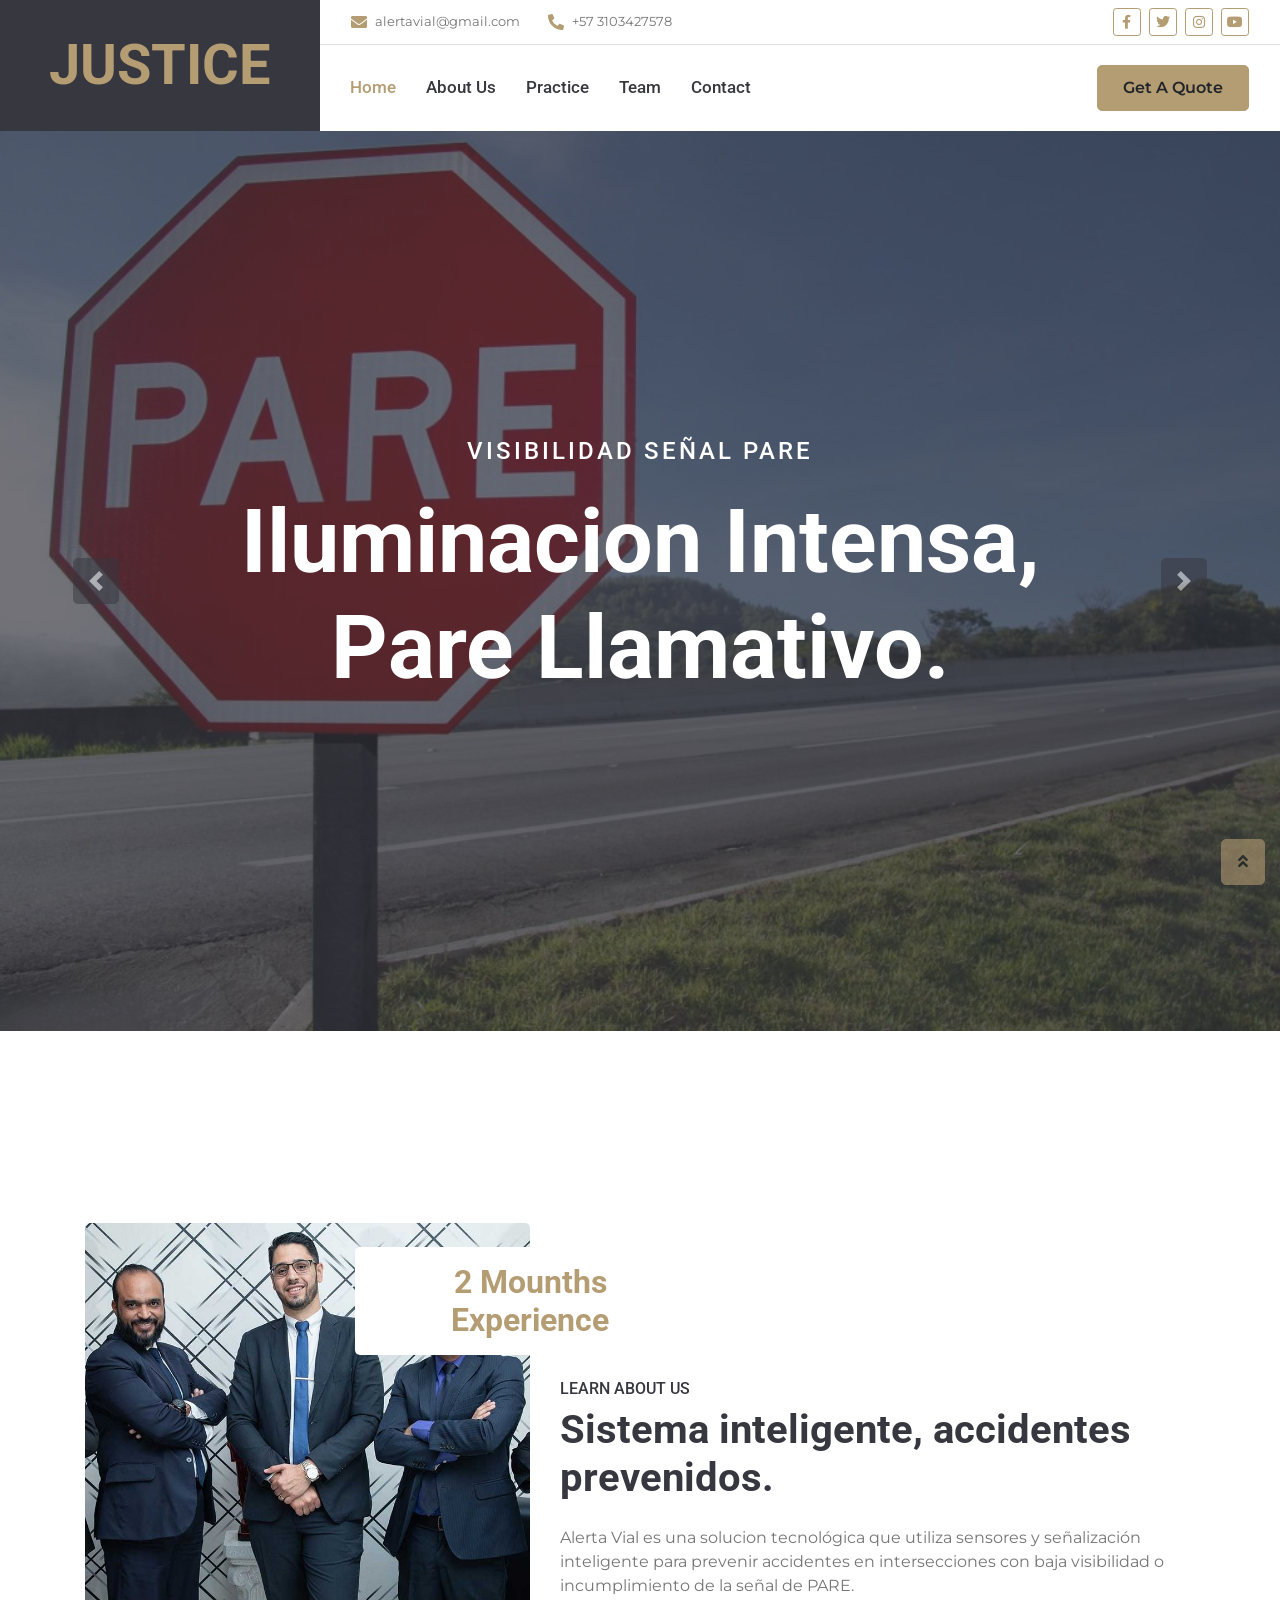
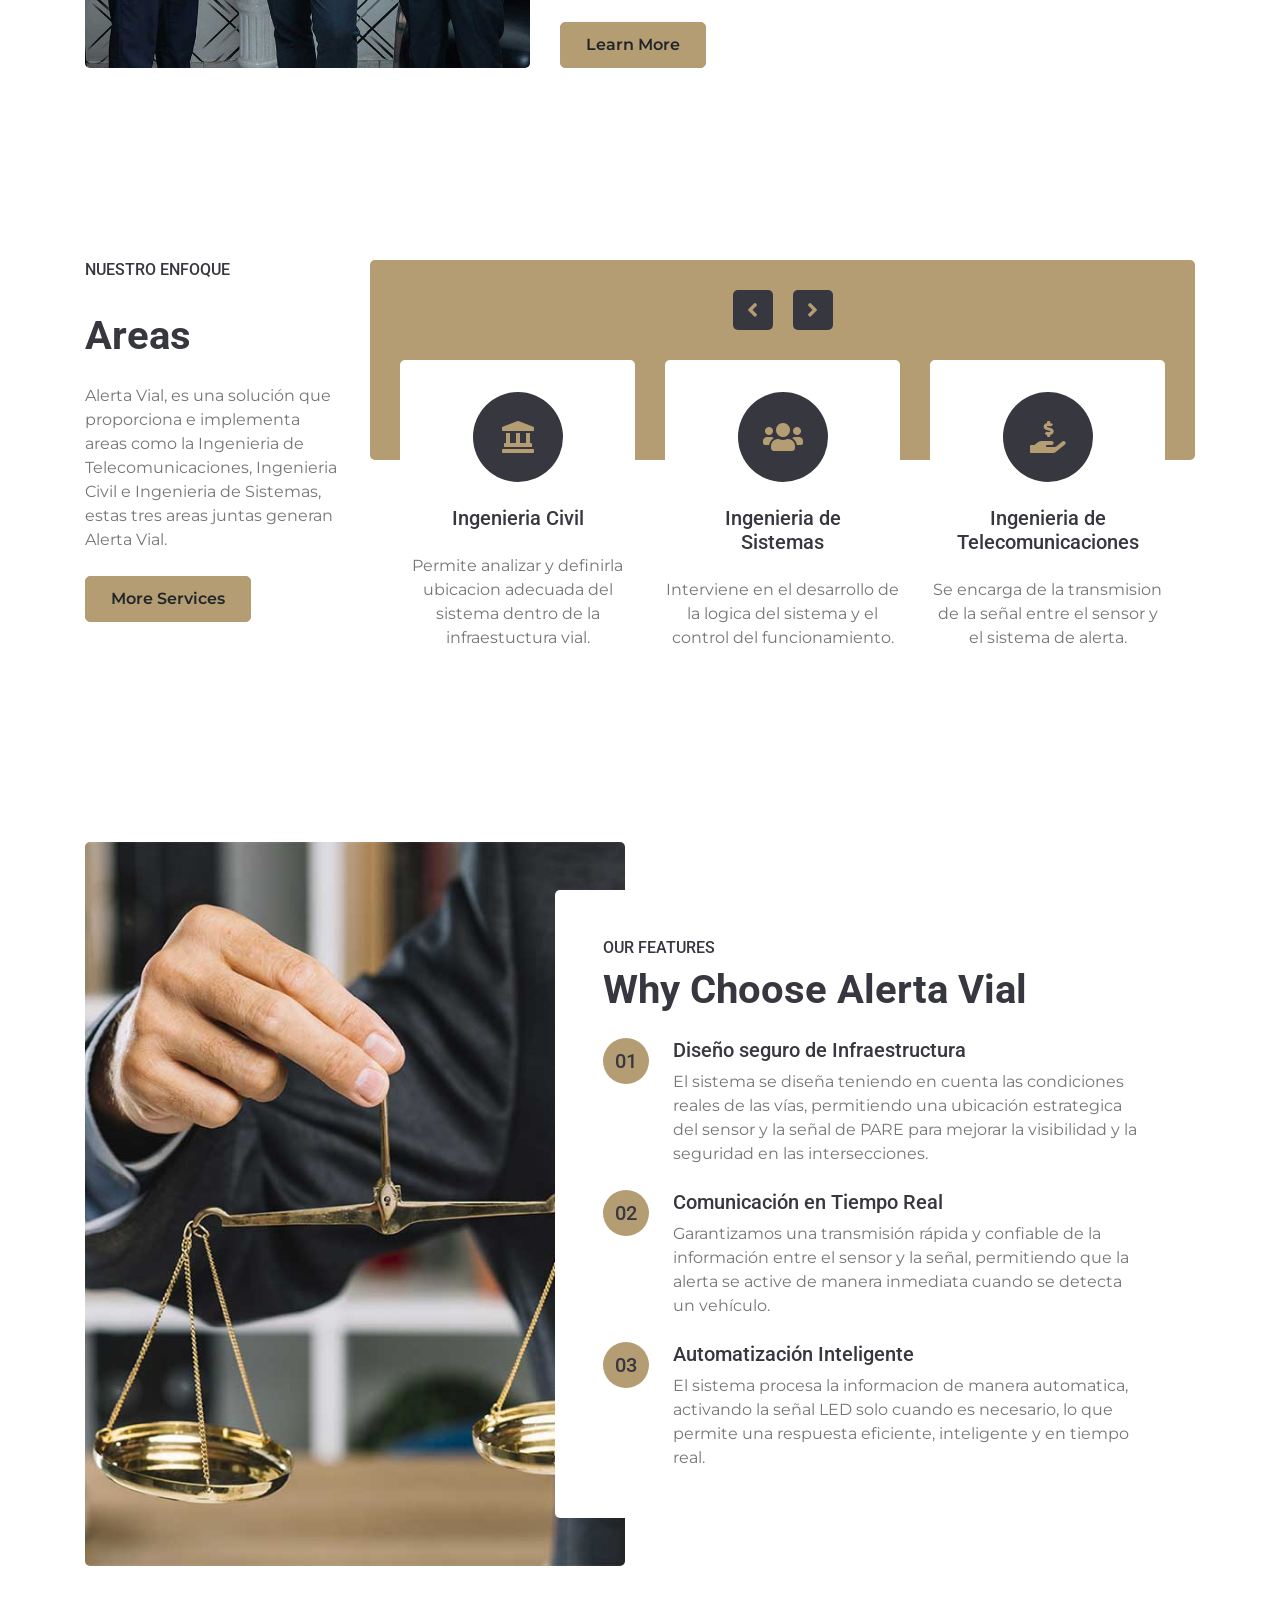
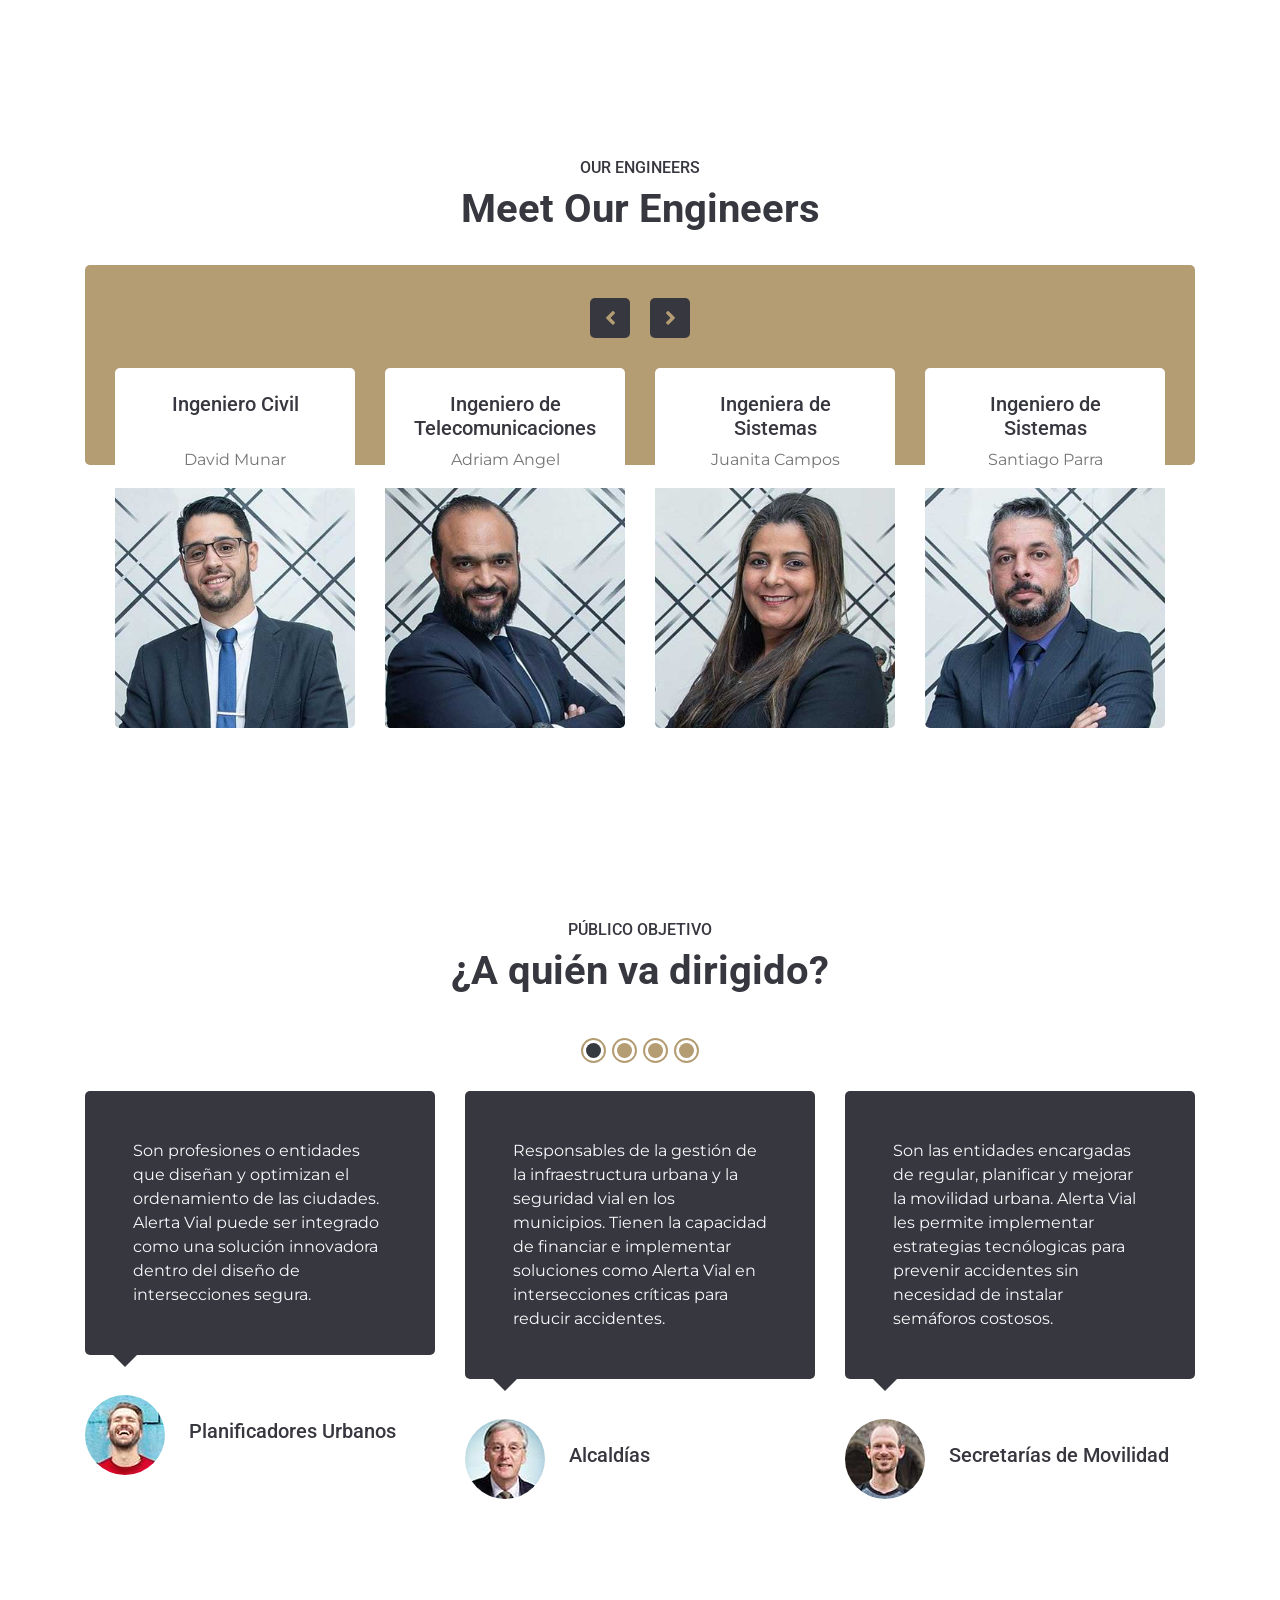
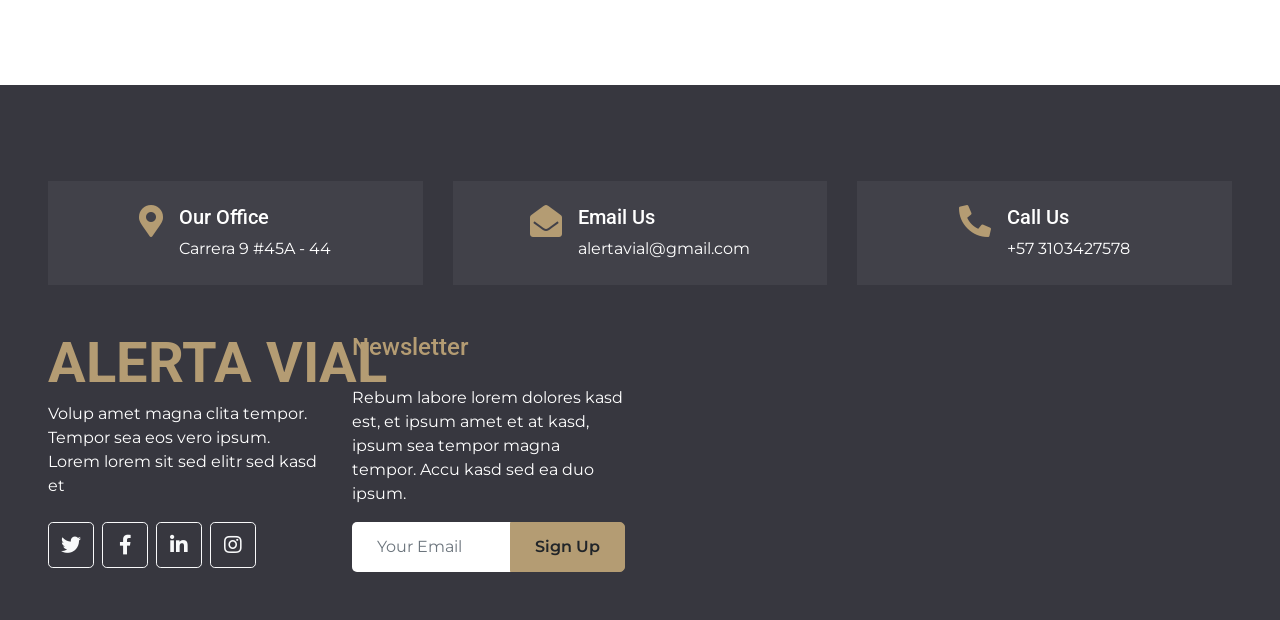
==== lawyer-website-template/index.html @ 54255789 "Proceso de modificacion del index. NO ESTA TERMINADO" ====
<!doctype html>
<html lang="en">
  <head>
    <meta charset="utf-8" />
    <title>Alerta Vial</title>
    <meta content="width=device-width, initial-scale=1.0" name="viewport" />
    <meta content="Free HTML Templates" name="keywords" />
    <meta content="Free HTML Templates" name="description" />

    <!-- Favicon -->
    <link href="img/favicon.ico" rel="icon" />

    <!-- Google Web Fonts -->
    <link rel="preconnect" href="https://fonts.gstatic.com" />
    <link
      href="https://fonts.googleapis.com/css2?family=Montserrat:wght@400;600&family=Roboto:wght@300;500;700&display=swap"
      rel="stylesheet"
    />

    <!-- Font Awesome -->
    <link
      href="https://cdnjs.cloudflare.com/ajax/libs/font-awesome/5.10.0/css/all.min.css"
      rel="stylesheet"
    />

    <!-- Libraries Stylesheet -->
    <link href="lib/owlcarousel/assets/owl.carousel.min.css" rel="stylesheet" />
    <link
      href="lib/tempusdominus/css/tempusdominus-bootstrap-4.min.css"
      rel="stylesheet"
    />

    <!-- Customized Bootstrap Stylesheet -->
    <link href="css/style.css" rel="stylesheet" />
  </head>

  <body>
    <!-- Header Start -->
    <div class="container-fluid">
      <div class="row">
        <div class="col-lg-3 bg-secondary d-none d-lg-block">
          <a
            href="index.html"
            class="navbar-brand w-100 h-100 m-0 p-0 d-flex align-items-center justify-content-center"
          >
            <h1 class="m-0 display-4 text-primary text-uppercase">Justice</h1>
          </a>
        </div>
        <div class="col-lg-9">
          <div class="row bg-white border-bottom d-none d-lg-flex">
            <div class="col-lg-7 text-left">
              <div class="h-100 d-inline-flex align-items-center py-2 px-3">
                <i class="fa fa-envelope text-primary mr-2"></i>
                <small>alertavial@gmail.com</small>
              </div>
              <div class="h-100 d-inline-flex align-items-center py-2 px-2">
                <i class="fa fa-phone-alt text-primary mr-2"></i>
                <small>+57 3103427578</small>
              </div>
            </div>
            <div class="col-lg-5 text-right">
              <div class="d-inline-flex align-items-center p-2">
                <a
                  class="btn btn-sm btn-outline-primary btn-sm-square mr-2"
                  href=""
                >
                  <i class="fab fa-facebook-f"></i>
                </a>
                <a
                  class="btn btn-sm btn-outline-primary btn-sm-square mr-2"
                  href=""
                >
                  <i class="fab fa-twitter"></i>
                </a>
                <a
                  class="btn btn-sm btn-outline-primary btn-sm-square mr-2"
                  href=""
                >
                  <i class="fab fa-instagram"></i>
                </a>
                <a
                  class="btn btn-sm btn-outline-primary btn-sm-square mr-2"
                  href=""
                >
                  <i class="fab fa-youtube"></i>
                </a>
              </div>
            </div>
          </div>
          <nav class="navbar navbar-expand-lg bg-white navbar-light p-0">
            <a href="index.html" class="navbar-brand d-block d-lg-none">
              <h1 class="m-0 display-4 text-primary text-uppercase">
                ALERTA VIAL
              </h1>
            </a>
            <button
              type="button"
              class="navbar-toggler"
              data-toggle="collapse"
              data-target="#navbarCollapse"
            >
              <span class="navbar-toggler-icon"></span>
            </button>
            <div
              class="collapse navbar-collapse justify-content-between"
              id="navbarCollapse"
            >
              <div class="navbar-nav mr-auto py-0">
                <a href="index.html" class="nav-item nav-link active">Home</a>
                <a href="about.html" class="nav-item nav-link">About Us</a>
                <a href="service.html" class="nav-item nav-link">Practice</a>
                <a href="team.html" class="nav-item nav-link">Team</a>
                <a href="contact.html" class="nav-item nav-link">Contact</a>
              </div>
              <a href="" class="btn btn-primary mr-3 d-none d-lg-block"
                >Get A Quote</a
              >
            </div>
          </nav>
        </div>
      </div>
    </div>
    <!-- Header End -->

    <!-- Carousel Start -->
    <div class="container-fluid p-0 mb-5 pb-5">
      <div
        id="header-carousel"
        class="carousel slide carousel-fade"
        data-ride="carousel"
      >
        <div class="carousel-inner">
          <div
            class="carousel-item position-relative active"
            style="height: 100vh; min-height: 400px"
          >
            <img
              class="position-absolute w-100 h-100"
              src="img/SeñalPARE1-Carrusel.jpg"
              style="object-fit: cover"
            />
            <div
              class="carousel-caption d-flex flex-column align-items-center justify-content-center"
            >
              <div class="p-3" style="max-width: 900px">
                <h4
                  class="text-white text-uppercase mb-4"
                  style="letter-spacing: 3px"
                >
                  Visibilidad señal PARE
                </h4>
                <h3 class="display-2 text-capitalize text-white mb-4">
                  Iluminacion intensa, pare llamativo.
              </div>
            </div>
          </div>
          <div
            class="carousel-item position-relative"
            style="height: 100vh; min-height: 400px"
          >
            <img
              class="position-absolute w-100 h-100"
              src="img/SeñalPARE2-Carrusel.jpg"
              style="object-fit: cover"
            />
            <div
              class="carousel-caption d-flex flex-column align-items-center justify-content-center"
            >
              <div class="p-3" style="max-width: 900px">
                <h4
                  class="text-white text-uppercase mb-4"
                  style="letter-spacing: 3px"
                >
                  Cumplimiento PARE
                </h4>
                <h6 class="display-2 text-capitalize text-white mb-4">
                  Confianza de conductores, posibilidad de accidente.
                </h6>
              </div>
            </div>
          </div>
          <div
            class="carousel-item position-relative"
            style="height: 100vh; min-height: 400px"
          >
            <img
              class="position-absolute w-100 h-100"
              src="img/SeñalPARE3-Carrusel.jpg"
              style="object-fit: cover"
            />
            <div
              class="carousel-caption d-flex flex-column align-items-center justify-content-center"
            >
              <div class="p-3" style="max-width: 900px">
                <h4
                  class="text-white text-uppercase mb-4"
                  style="letter-spacing: 3px"
                >
                  Atencion a las Señales
                </h4>
                <h3 class="display-2 text-capitalize text-white mb-4">
                  Señal luminosa, conductor prevenido.
                </h3>
              </div>
            </div>
          </div>
        </div>
        <a
          class="carousel-control-prev"
          href="#header-carousel"
          data-slide="prev"
        >
          <div class="btn btn-lg btn-secondary btn-lg-square">
            <span class="carousel-control-prev-icon"></span>
          </div>
        </a>
        <a
          class="carousel-control-next"
          href="#header-carousel"
          data-slide="next"
        >
          <div class="btn btn-lg btn-secondary btn-lg-square">
            <span class="carousel-control-next-icon"></span>
          </div>
        </a>
      </div>
    </div>
    <!-- Carousel End -->

    <!-- About Start -->
    <div class="container-fluid py-5">
      <div class="container py-5">
        <div class="row">
          <div class="col-lg-5">
            <img class="img-fluid rounded" src="img/about.jpg" alt="" />
          </div>
          <div class="col-lg-7 mt-4 mt-lg-0">
            <h2
              class="position-relative text-center bg-white text-primary rounded p-3 mt-4 mb-4 d-none d-lg-block"
              style="width: 350px; margin-left: -205px"
            >
              2 Mounths Experience
            </h2>
            <h6 class="text-uppercase">Learn About Us</h6>
            <h1 class="mb-4">
              Sistema inteligente, accidentes prevenidos.
            </h1>
            <p>
              Alerta Vial es una solucion tecnológica que utiliza sensores y señalización inteligente para prevenir
              accidentes en intersecciones con baja visibilidad o incumplimiento de la señal de PARE.
            </p>
            <a href="" class="btn btn-primary mt-2">Learn More</a>
          </div>
        </div>
      </div>
    </div>
    <!-- About End -->

    <!-- Services Start -->
    <div class="container-fluid py-5">
      <div class="container py-5">
        <div class="row">
          <div class="col-lg-3">
            <h6 class="text-uppercase">Nuestro Enfoque</h6>
            <br>
            <h1 class="mb-4">Areas</h1>
            <p>
                Alerta Vial, es una solución que proporciona e implementa areas como la Ingenieria de Telecomunicaciones,
                Ingenieria Civil e Ingenieria de Sistemas, estas tres areas juntas generan Alerta Vial.
            </p>
            <a href="services.html" class="btn btn-primary mt-2">More Services</a>
          </div>
          <div class="col-lg-9 pt-5 pt-lg-0">
            <div class="bg-primary rounded" style="height: 200px"></div>
            <div
              class="owl-carousel service-carousel position-relative"
              style="margin-top: -100px; padding: 0 30px"
            >
              <div
                class="d-flex flex-column align-items-center text-center bg-white rounded pt-4"
              >
                <div class="icon-box bg-secondary text-primary mt-2 mb-4">
                  <i class="fa fa-2x fa-landmark"></i>
                </div>
                <h5 class="mb-4 px-4">Ingenieria Civil</h5>
                <p class="m-0">
                  Permite analizar y definirla ubicacion adecuada del sistema dentro de la infraestuctura vial.
                </p>
              </div>
              <div
                class="d-flex flex-column align-items-center text-center bg-white rounded pt-4"
              >
                <div class="icon-box bg-secondary text-primary mt-2 mb-4">
                  <i class="fa fa-2x fa-users"></i>
                </div>
                <h5 class="mb-4 px-4">Ingenieria de Sistemas</h5>
                <p class="m-0">
                  Interviene en el desarrollo de la logica del sistema y el control del funcionamiento.
                </p>
              </div>
              <div
                class="d-flex flex-column align-items-center text-center bg-white rounded pt-4"
              >
                <div class="icon-box bg-secondary text-primary mt-2 mb-4">
                  <i class="fa fa-2x fa-hand-holding-usd"></i>
                </div>
                <h5 class="mb-4 px-4">Ingenieria de Telecomunicaciones</h5>
                <p class="m-0">
                  Se encarga de la transmision de la señal entre el sensor y el sistema de alerta.
                </p>
              </div>
              <div
                class="d-flex flex-column align-items-center text-center bg-white rounded pt-4"
              >
                <div class="icon-box bg-secondary text-primary mt-2 mb-4">
                  <i class="fa fa-2x fa-gavel"></i>
                </div>
                <h5 class="mb-4 px-4">Solucion Alerta Vial</h5>
                <p class="m-0">
                  La integracion de estas tres ingenierias permite diseñar, comunicar y automatizar el sistema de manera eficiente.
                </p>
              </div>
            </div>
          </div>
        </div>
      </div>
    </div>
    <!-- Services End -->

    <!-- Features Start -->
    <div class="container-fluid py-5">
      <div class="container py-5">
        <div class="row">
          <div class="col-lg-6" style="min-height: 500px">
            <div class="position-relative h-100 rounded overflow-hidden">
              <img
                class="position-absolute w-100 h-100"
                src="img/feature.jpg"
                style="object-fit: cover"
              />
            </div>
          </div>
          <div class="col-lg-6 pt-5 pb-lg-5">
            <div class="feature-text bg-white rounded p-lg-5">
              <h6 class="text-uppercase">Our Features</h6>
              <h1 class="mb-4">Why Choose Alerta Vial</h1>
              <div class="d-flex mb-4">
                <div
                  class="btn-primary btn-lg-square px-3"
                  style="border-radius: 50px"
                >
                  <h5 class="text-secondary m-0">01</h5>
                </div>
                <div class="ml-4">
                  <h5>Diseño seguro de Infraestructura</h5>
                  <p class="m-0">
                    El sistema se diseña teniendo en cuenta las condiciones reales de las vías, permitiendo una ubicación
                    estrategica del sensor y la señal de PARE para mejorar la visibilidad y la seguridad en las intersecciones.
                  </p>
                </div>
              </div>
              <div class="d-flex mb-4">
                <div
                  class="btn-primary btn-lg-square px-3"
                  style="border-radius: 50px"
                >
                  <h5 class="text-secondary m-0">02</h5>
                </div>
                <div class="ml-4">
                  <h5>Comunicación en Tiempo Real</h5>
                  <p class="m-0">
                    Garantizamos una transmisión rápida y confiable de la información entre el sensor y la señal, permitiendo
                    que la alerta se active de manera inmediata cuando se detecta un vehículo.
                  </p>
                </div>
              </div>
              <div class="d-flex">
                <div
                  class="btn-primary btn-lg-square px-3"
                  style="border-radius: 50px"
                >
                  <h5 class="text-secondary m-0">03</h5>
                </div>
                <div class="ml-4">
                  <h5>Automatización Inteligente</h5>
                  <p class="m-0">
                    El sistema procesa la informacion de manera automatica, activando la señal LED solo cuando es necesario,
                    lo que permite una respuesta eficiente, inteligente y en tiempo real.
                  </p>
                </div>
              </div>
            </div>
          </div>
        </div>
      </div>
    </div>
    <!-- Features End -->

    <!-- Team Start -->
    <div class="container-fluid py-5">
      <div class="container py-5">
        <div class="text-center pb-2">
          <h6 class="text-uppercase">Our Engineers</h6>
          <h1 class="mb-4">Meet Our Engineers</h1>
        </div>
        <div class="row">
          <div class="col-12">
            <div class="bg-primary rounded" style="height: 200px"></div>
            <div
              class="owl-carousel team-carousel position-relative"
              style="margin-top: -97px; padding: 0 30px"
            >
              <div
                class="team-item text-center bg-white rounded overflow-hidden pt-4"
              >
                <h5 class="mb-2 px-4">Ingeniero Civil</h5>
                <br>
                <p class="mb-3 px-4">David Munar</p>
                <div class="team-img position-relative">
                  <img class="img-fluid" src="img/team-1.jpg" alt="" />
                  <div class="team-social">
                    <a class="btn btn-outline-light btn-square mx-1" href="#"
                      ><i class="fab fa-twitter"></i
                    ></a>
                    <a class="btn btn-outline-light btn-square mx-1" href="#"
                      ><i class="fab fa-facebook-f"></i
                    ></a>
                    <a class="btn btn-outline-light btn-square mx-1" href="#"
                      ><i class="fab fa-linkedin-in"></i
                    ></a>
                  </div>
                </div>
              </div>
              <div
                class="team-item text-center bg-white rounded overflow-hidden pt-4"
              >
                <h5 class="mb-2 px-4">Ingeniero de Telecomunicaciones</h5>
                <p class="mb-3 px-4">Adriam Angel</p>
                <div class="team-img position-relative">
                  <img class="img-fluid" src="img/team-2.jpg" alt="" />
                  <div class="team-social">
                    <a class="btn btn-outline-light btn-square mx-1" href="#"
                      ><i class="fab fa-twitter"></i
                    ></a>
                    <a class="btn btn-outline-light btn-square mx-1" href="#"
                      ><i class="fab fa-facebook-f"></i
                    ></a>
                    <a class="btn btn-outline-light btn-square mx-1" href="#"
                      ><i class="fab fa-linkedin-in"></i
                    ></a>
                  </div>
                </div>
              </div>
              <div
                class="team-item text-center bg-white rounded overflow-hidden pt-4"
              >
                <h5 class="mb-2 px-4">Ingeniera de Sistemas</h5>
                <p class="mb-3 px-4">Juanita Campos</p>
                <div class="team-img position-relative">
                  <img class="img-fluid" src="img/team-3.jpg" alt="" />
                  <div class="team-social">
                    <a class="btn btn-outline-light btn-square mx-1" href="#"
                      ><i class="fab fa-twitter"></i
                    ></a>
                    <a class="btn btn-outline-light btn-square mx-1" href="#"
                      ><i class="fab fa-facebook-f"></i
                    ></a>
                    <a class="btn btn-outline-light btn-square mx-1" href="#"
                      ><i class="fab fa-linkedin-in"></i
                    ></a>
                  </div>
                </div>
              </div>
              <div
                class="team-item text-center bg-white rounded overflow-hidden pt-4"
              >
                <h5 class="mb-2 px-4">Ingeniero de Sistemas</h5>
                <p class="mb-3 px-4">Santiago Parra</p>
                <div class="team-img position-relative">
                  <img class="img-fluid" src="img/team-4.jpg" alt="" />
                  <div class="team-social">
                    <a class="btn btn-outline-light btn-square mx-1" href="#"
                      ><i class="fab fa-twitter"></i
                    ></a>
                    <a class="btn btn-outline-light btn-square mx-1" href="#"
                      ><i class="fab fa-facebook-f"></i
                    ></a>
                    <a class="btn btn-outline-light btn-square mx-1" href="#"
                      ><i class="fab fa-linkedin-in"></i
                    ></a>
                  </div>
                </div>
              </div>
              <div
                class="team-item text-center bg-white rounded overflow-hidden pt-4"
              >
                <h5 class="mb-2 px-4">Ingeniero de Sistemas</h5>
                <p class="mb-3 px-4">Juan Diego Galindo</p>
                <div class="team-img position-relative">
                  <img class="img-fluid" src="img/team-5.jpg" alt="" />
                  <div class="team-social">
                    <a class="btn btn-outline-light btn-square mx-1" href="#"
                      ><i class="fab fa-twitter"></i
                    ></a>
                    <a class="btn btn-outline-light btn-square mx-1" href="#"
                      ><i class="fab fa-facebook-f"></i
                    ></a>
                    <a class="btn btn-outline-light btn-square mx-1" href="#"
                      ><i class="fab fa-linkedin-in"></i
                    ></a>
                  </div>
                </div>
              </div>
            </div>
          </div>
        </div>
      </div>
    </div>
    <!-- Team End -->

    <!-- Testimonial Start -->
    <div class="container-fluid py-5">
      <div class="container py-5">
        <div class="text-center pb-5">
          <h6 class="text-uppercase">Público Objetivo</h6>
          <h1 class="mb-5">¿A quién va dirigido?</h1>
        </div>
        <div class="owl-carousel testimonial-carousel">
          <div class="testimonial-item">
            <div
              class="testimonial-text position-relative bg-secondary text-light rounded p-5 mb-4"
            >
              Responsables de la gestión de la infraestructura urbana y la seguridad vial en los municipios. Tienen la
              capacidad de financiar e implementar soluciones como Alerta Vial en intersecciones críticas para reducir accidentes.
            </div>
            <div class="d-flex align-items-center pt-3">
              <img
                class="img-fluid rounded-circle"
                src="img/testimonial-1.jpg"
                style="width: 80px; height: 80px"
                alt=""
              />
              <div class="pl-4">
                <h5>Alcaldías</h5>
              </div>
            </div>
          </div>
          <div class="testimonial-item">
            <div
              class="testimonial-text position-relative bg-secondary text-light rounded p-5 mb-4"
            >
              Son las entidades encargadas de regular, planificar y mejorar la movilidad urbana. Alerta Vial les permite
              implementar estrategias tecnólogicas para prevenir accidentes sin necesidad de instalar semáforos costosos.
            </div>
            <div class="d-flex align-items-center pt-3">
              <img
                class="img-fluid rounded-circle"
                src="img/testimonial-2.jpg"
                style="width: 80px; height: 80px"
                alt=""
              />
              <div class="pl-4">
                <h5>Secretarías de Movilidad</h5>
              </div>
            </div>
          </div>
          <div class="testimonial-item">
            <div
              class="testimonial-text position-relative bg-secondary text-light rounded p-5 mb-4"
            >
              Estas entidades supervisan el cumplimiento de las normas de tránsito y trabajan en la reducción de la siniestralidad 
              vial. El sistema sirve como herramienta de apoyo para reforzar el respeto de la señal de PARE.
            </div>
            <div class="d-flex align-items-center pt-3">
              <img
                class="img-fluid rounded-circle"
                src="img/testimonial-3.jpg"
                style="width: 80px; height: 80px"
                alt=""
              />
              <div class="pl-4">
                <h5>Entidades de Tránsito</h5>
              </div>
            </div>
          </div>
          <div class="testimonial-item">
            <div
              class="testimonial-text position-relative bg-secondary text-light rounded p-5 mb-4"
            >
              Son profesiones o entidades que diseñan y optimizan el ordenamiento de las ciudades. Alerta Vial puede ser 
              integrado como una solución innovadora dentro del diseño de intersecciones segura.
            </div>
            <div class="d-flex align-items-center pt-3">
              <img
                class="img-fluid rounded-circle"
                src="img/testimonial-4.jpg"
                style="width: 80px; height: 80px"
                alt=""
              />
              <div class="pl-4">
                <h5>Planificadores Urbanos</h5>
              </div>
            </div>
          </div>
        </div>
      </div>
    </div>
    <!-- Testimonial End -->

    <!-- Footer Start -->
    <div
      class="container-fluid bg-secondary text-white pt-5 px-sm-3 px-md-5"
      style="margin-top: 90px"
    >
      <div class="row mt-5">
        <div class="col-lg-4">
          <div
            class="d-flex justify-content-lg-center p-4"
            style="background: rgba(256, 256, 256, 0.05)"
          >
            <i class="fa fa-2x fa-map-marker-alt text-primary"></i>
            <div class="ml-3">
              <h5 class="text-white">Our Office</h5>
              <p class="m-0">Carrera 9 #45A - 44 </p>
            </div>
          </div>
        </div>
        <div class="col-lg-4">
          <div
            class="d-flex justify-content-lg-center p-4"
            style="background: rgba(256, 256, 256, 0.05)"
          >
            <i class="fa fa-2x fa-envelope-open text-primary"></i>
            <div class="ml-3">
              <h5 class="text-white">Email Us</h5>
              <p class="m-0">alertavial@gmail.com</p>
            </div>
          </div>
        </div>
        <div class="col-lg-4">
          <div
            class="d-flex justify-content-lg-center p-4"
            style="background: rgba(256, 256, 256, 0.05)"
          >
            <i class="fa fa-2x fa-phone-alt text-primary"></i>
            <div class="ml-3">
              <h5 class="text-white">Call Us</h5>
              <p class="m-0">+57 3103427578</p>
            </div>
          </div>
        </div>
      </div>
      <div class="row pt-5">
        <div class="col-lg-3 col-md-6 mb-5">
          <a href="index.html" class="navbar-brand">
            <h1 class="m-0 mt-n2 display-4 text-primary text-uppercase">
              Alerta Vial 
            </h1>
          </a>
          <p>
            Volup amet magna clita tempor. Tempor sea eos vero ipsum. Lorem
            lorem sit sed elitr sed kasd et
          </p>
          <div class="d-flex justify-content-start mt-4">
            <a class="btn btn-lg btn-outline-light btn-lg-square mr-2" href="#"
              ><i class="fab fa-twitter"></i
            ></a>
            <a class="btn btn-lg btn-outline-light btn-lg-square mr-2" href="#"
              ><i class="fab fa-facebook-f"></i
            ></a>
            <a class="btn btn-lg btn-outline-light btn-lg-square mr-2" href="#"
              ><i class="fab fa-linkedin-in"></i
            ></a>
            <a class="btn btn-lg btn-outline-light btn-lg-square" href="#"
              ><i class="fab fa-instagram"></i
            ></a>
          </div>
        </div>
        <div class="col-lg-3 col-md-6 mb-5">
          <h4 class="font-weight-semi-bold text-primary mb-4">Newsletter</h4>
          <p>
            Rebum labore lorem dolores kasd est, et ipsum amet et at kasd, ipsum
            sea tempor magna tempor. Accu kasd sed ea duo ipsum.
          </p>
          <div class="w-100">
            <div class="input-group">
              <input
                type="text"
                class="form-control border-0"
                style="padding: 25px"
                placeholder="Your Email"
              />
              <div class="input-group-append">
                <button class="btn btn-primary px-4">Sign Up</button>
              </div>
            </div>
          </div>
        </div>
      </div>
    </div>
    <!-- Footer End -->

    <!-- Back to Top -->
    <a href="#" class="btn btn-primary px-3 back-to-top"
      ><i class="fa fa-angle-double-up"></i
    ></a>

    <!-- JavaScript Libraries -->
    <script src="https://code.jquery.com/jquery-3.4.1.min.js"></script>
    <script src="https://stackpath.bootstrapcdn.com/bootstrap/4.4.1/js/bootstrap.bundle.min.js"></script>
    <script src="lib/easing/easing.min.js"></script>
    <script src="lib/waypoints/waypoints.min.js"></script>
    <script src="lib/owlcarousel/owl.carousel.min.js"></script>
    <script src="lib/tempusdominus/js/moment.min.js"></script>
    <script src="lib/tempusdominus/js/moment-timezone.min.js"></script>
    <script src="lib/tempusdominus/js/tempusdominus-bootstrap-4.min.js"></script>

    <!-- Contact Javascript File -->
    <script src="mail/jqBootstrapValidation.min.js"></script>
    <script src="mail/contact.js"></script>

    <!-- Template Javascript -->
    <script src="js/main.js"></script>
  </body>
</html>
---- lawyer-website-template/css/style.css ----
/******* Bootstrap Theming ********/
/*!
 * Bootstrap v4.5.3 (https://getbootstrap.com/)
 * Copyright 2011-2020 The Bootstrap Authors
 * Copyright 2011-2020 Twitter, Inc.
 * Licensed under MIT (https://github.com/twbs/bootstrap/blob/main/LICENSE)
 */
:root {
  --blue: #007bff;
  --indigo: #6610f2;
  --purple: #6f42c1;
  --pink: #e83e8c;
  --red: #dc3545;
  --orange: #fd7e14;
  --yellow: #ffc107;
  --green: #28a745;
  --teal: #20c997;
  --cyan: #17a2b8;
  --white: #fff;
  --gray: #6c757d;
  --gray-dark: #343a40;
  --primary: #B49C73;
  --secondary: #37373F;
  --success: #28a745;
  --info: #17a2b8;
  --warning: #ffc107;
  --danger: #dc3545;
  --light: #f8f9fa;
  --dark: #343a40;
  --breakpoint-xs: 0;
  --breakpoint-sm: 576px;
  --breakpoint-md: 768px;
  --breakpoint-lg: 992px;
  --breakpoint-xl: 1200px;
  --font-family-sans-serif: "Montserrat", sans-serif;
  --font-family-monospace: SFMono-Regular, Menlo, Monaco, Consolas, "Liberation Mono", "Courier New", monospace;
}

*,
*::before,
*::after {
  box-sizing: border-box;
}

html {
  font-family: sans-serif;
  line-height: 1.15;
  -webkit-text-size-adjust: 100%;
  -webkit-tap-highlight-color: rgba(0, 0, 0, 0);
}

article, aside, figcaption, figure, footer, header, hgroup, main, nav, section {
  display: block;
}

body {
  margin: 0;
  font-family: "Montserrat", sans-serif;
  font-size: 1rem;
  font-weight: 400;
  line-height: 1.5;
  color: #757575;
  text-align: left;
  background-color: #fff;
}

[tabindex="-1"]:focus:not(:focus-visible) {
  outline: 0 !important;
}

hr {
  box-sizing: content-box;
  height: 0;
  overflow: visible;
}

h1, h2, h3, h4, h5, h6 {
  margin-top: 0;
  margin-bottom: 0.5rem;
}

p {
  margin-top: 0;
  margin-bottom: 1rem;
}

abbr[title],
abbr[data-original-title] {
  text-decoration: underline;
  text-decoration: underline dotted;
  cursor: help;
  border-bottom: 0;
  text-decoration-skip-ink: none;
}

address {
  margin-bottom: 1rem;
  font-style: normal;
  line-height: inherit;
}

ol,
ul,
dl {
  margin-top: 0;
  margin-bottom: 1rem;
}

ol ol,
ul ul,
ol ul,
ul ol {
  margin-bottom: 0;
}

dt {
  font-weight: 700;
}

dd {
  margin-bottom: .5rem;
  margin-left: 0;
}

blockquote {
  margin: 0 0 1rem;
}

b,
strong {
  font-weight: bolder;
}

small {
  font-size: 80%;
}

sub,
sup {
  position: relative;
  font-size: 75%;
  line-height: 0;
  vertical-align: baseline;
}

sub {
  bottom: -.25em;
}

sup {
  top: -.5em;
}

a {
  color: #B49C73;
  text-decoration: none;
  background-color: transparent;
}

a:hover {
  color: #8e764c;
  text-decoration: underline;
}

a:not([href]):not([class]) {
  color: inherit;
  text-decoration: none;
}

a:not([href]):not([class]):hover {
  color: inherit;
  text-decoration: none;
}

pre,
code,
kbd,
samp {
  font-family: SFMono-Regular, Menlo, Monaco, Consolas, "Liberation Mono", "Courier New", monospace;
  font-size: 1em;
}

pre {
  margin-top: 0;
  margin-bottom: 1rem;
  overflow: auto;
  -ms-overflow-style: scrollbar;
}

figure {
  margin: 0 0 1rem;
}

img {
  vertical-align: middle;
  border-style: none;
}

svg {
  overflow: hidden;
  vertical-align: middle;
}

table {
  border-collapse: collapse;
}

caption {
  padding-top: 0.75rem;
  padding-bottom: 0.75rem;
  color: #6c757d;
  text-align: left;
  caption-side: bottom;
}

th {
  text-align: inherit;
  text-align: -webkit-match-parent;
}

label {
  display: inline-block;
  margin-bottom: 0.5rem;
}

button {
  border-radius: 0;
}

button:focus {
  outline: 1px dotted;
  outline: 5px auto -webkit-focus-ring-color;
}

input,
button,
select,
optgroup,
textarea {
  margin: 0;
  font-family: inherit;
  font-size: inherit;
  line-height: inherit;
}

button,
input {
  overflow: visible;
}

button,
select {
  text-transform: none;
}

[role="button"] {
  cursor: pointer;
}

select {
  word-wrap: normal;
}

button,
[type="button"],
[type="reset"],
[type="submit"] {
  -webkit-appearance: button;
}

button:not(:disabled),
[type="button"]:not(:disabled),
[type="reset"]:not(:disabled),
[type="submit"]:not(:disabled) {
  cursor: pointer;
}

button::-moz-focus-inner,
[type="button"]::-moz-focus-inner,
[type="reset"]::-moz-focus-inner,
[type="submit"]::-moz-focus-inner {
  padding: 0;
  border-style: none;
}

input[type="radio"],
input[type="checkbox"] {
  box-sizing: border-box;
  padding: 0;
}

textarea {
  overflow: auto;
  resize: vertical;
}

fieldset {
  min-width: 0;
  padding: 0;
  margin: 0;
  border: 0;
}

legend {
  display: block;
  width: 100%;
  max-width: 100%;
  padding: 0;
  margin-bottom: .5rem;
  font-size: 1.5rem;
  line-height: inherit;
  color: inherit;
  white-space: normal;
}

@media (max-width: 1200px) {
  legend {
    font-size: calc(1.275rem + 0.3vw) ;
  }
}

progress {
  vertical-align: baseline;
}

[type="number"]::-webkit-inner-spin-button,
[type="number"]::-webkit-outer-spin-button {
  height: auto;
}

[type="search"] {
  outline-offset: -2px;
  -webkit-appearance: none;
}

[type="search"]::-webkit-search-decoration {
  -webkit-appearance: none;
}

::-webkit-file-upload-button {
  font: inherit;
  -webkit-appearance: button;
}

output {
  display: inline-block;
}

summary {
  display: list-item;
  cursor: pointer;
}

template {
  display: none;
}

[hidden] {
  display: none !important;
}

h1, h2, h3, h4, h5, h6,
.h1, .h2, .h3, .h4, .h5, .h6 {
  margin-bottom: 0.5rem;
  font-family: "Roboto", sans-serif;
  font-weight: 500;
  line-height: 1.2;
  color: #37373F;
}

h1, .h1 {
  font-size: 2.5rem;
}

@media (max-width: 1200px) {
  h1, .h1 {
    font-size: calc(1.375rem + 1.5vw) ;
  }
}

h2, .h2 {
  font-size: 2rem;
}

@media (max-width: 1200px) {
  h2, .h2 {
    font-size: calc(1.325rem + 0.9vw) ;
  }
}

h3, .h3 {
  font-size: 1.75rem;
}

@media (max-width: 1200px) {
  h3, .h3 {
    font-size: calc(1.3rem + 0.6vw) ;
  }
}

h4, .h4 {
  font-size: 1.5rem;
}

@media (max-width: 1200px) {
  h4, .h4 {
    font-size: calc(1.275rem + 0.3vw) ;
  }
}

h5, .h5 {
  font-size: 1.25rem;
}

h6, .h6 {
  font-size: 1rem;
}

.lead {
  font-size: 1.25rem;
  font-weight: 300;
}

.display-1 {
  font-size: 6rem;
  font-weight: 300;
  line-height: 1.2;
}

@media (max-width: 1200px) {
  .display-1 {
    font-size: calc(1.725rem + 5.7vw) ;
  }
}

.display-2 {
  font-size: 5.5rem;
  font-weight: 300;
  line-height: 1.2;
}

@media (max-width: 1200px) {
  .display-2 {
    font-size: calc(1.675rem + 5.1vw) ;
  }
}

.display-3 {
  font-size: 4.5rem;
  font-weight: 300;
  line-height: 1.2;
}

@media (max-width: 1200px) {
  .display-3 {
    font-size: calc(1.575rem + 3.9vw) ;
  }
}

.display-4 {
  font-size: 3.5rem;
  font-weight: 300;
  line-height: 1.2;
}

@media (max-width: 1200px) {
  .display-4 {
    font-size: calc(1.475rem + 2.7vw) ;
  }
}

hr {
  margin-top: 1rem;
  margin-bottom: 1rem;
  border: 0;
  border-top: 1px solid rgba(0, 0, 0, 0.1);
}

small,
.small {
  font-size: 80%;
  font-weight: 400;
}

mark,
.mark {
  padding: 0.2em;
  background-color: #fcf8e3;
}

.list-unstyled {
  padding-left: 0;
  list-style: none;
}

.list-inline {
  padding-left: 0;
  list-style: none;
}

.list-inline-item {
  display: inline-block;
}

.list-inline-item:not(:last-child) {
  margin-right: 0.5rem;
}

.initialism {
  font-size: 90%;
  text-transform: uppercase;
}

.blockquote {
  margin-bottom: 1rem;
  font-size: 1.25rem;
}

.blockquote-footer {
  display: block;
  font-size: 80%;
  color: #6c757d;
}

.blockquote-footer::before {
  content: "\2014\00A0";
}

.img-fluid {
  max-width: 100%;
  height: auto;
}

.img-thumbnail {
  padding: 0.25rem;
  background-color: #fff;
  border: 1px solid #dee2e6;
  border-radius: 5px;
  max-width: 100%;
  height: auto;
}

.figure {
  display: inline-block;
}

.figure-img {
  margin-bottom: 0.5rem;
  line-height: 1;
}

.figure-caption {
  font-size: 90%;
  color: #6c757d;
}

code {
  font-size: 87.5%;
  color: #e83e8c;
  word-wrap: break-word;
}

a > code {
  color: inherit;
}

kbd {
  padding: 0.2rem 0.4rem;
  font-size: 87.5%;
  color: #fff;
  background-color: #212529;
  border-radius: 0.2rem;
}

kbd kbd {
  padding: 0;
  font-size: 100%;
  font-weight: 700;
}

pre {
  display: block;
  font-size: 87.5%;
  color: #212529;
}

pre code {
  font-size: inherit;
  color: inherit;
  word-break: normal;
}

.pre-scrollable {
  max-height: 340px;
  overflow-y: scroll;
}

.container,
.container-fluid,
.container-sm,
.container-md,
.container-lg,
.container-xl {
  width: 100%;
  padding-right: 15px;
  padding-left: 15px;
  margin-right: auto;
  margin-left: auto;
}

@media (min-width: 576px) {
  .container, .container-sm {
    max-width: 540px;
  }
}

@media (min-width: 768px) {
  .container, .container-sm, .container-md {
    max-width: 720px;
  }
}

@media (min-width: 992px) {
  .container, .container-sm, .container-md, .container-lg {
    max-width: 960px;
  }
}

@media (min-width: 1200px) {
  .container, .container-sm, .container-md, .container-lg, .container-xl {
    max-width: 1140px;
  }
}

.row {
  display: flex;
  flex-wrap: wrap;
  margin-right: -15px;
  margin-left: -15px;
}

.no-gutters {
  margin-right: 0;
  margin-left: 0;
}

.no-gutters > .col,
.no-gutters > [class*="col-"] {
  padding-right: 0;
  padding-left: 0;
}

.col-1, .col-2, .col-3, .col-4, .col-5, .col-6, .col-7, .col-8, .col-9, .col-10, .col-11, .col-12, .col,
.col-auto, .col-sm-1, .col-sm-2, .col-sm-3, .col-sm-4, .col-sm-5, .col-sm-6, .col-sm-7, .col-sm-8, .col-sm-9, .col-sm-10, .col-sm-11, .col-sm-12, .col-sm,
.col-sm-auto, .col-md-1, .col-md-2, .col-md-3, .col-md-4, .col-md-5, .col-md-6, .col-md-7, .col-md-8, .col-md-9, .col-md-10, .col-md-11, .col-md-12, .col-md,
.col-md-auto, .col-lg-1, .col-lg-2, .col-lg-3, .col-lg-4, .col-lg-5, .col-lg-6, .col-lg-7, .col-lg-8, .col-lg-9, .col-lg-10, .col-lg-11, .col-lg-12, .col-lg,
.col-lg-auto, .col-xl-1, .col-xl-2, .col-xl-3, .col-xl-4, .col-xl-5, .col-xl-6, .col-xl-7, .col-xl-8, .col-xl-9, .col-xl-10, .col-xl-11, .col-xl-12, .col-xl,
.col-xl-auto {
  position: relative;
  width: 100%;
  padding-right: 15px;
  padding-left: 15px;
}

.col {
  flex-basis: 0;
  flex-grow: 1;
  max-width: 100%;
}

.row-cols-1 > * {
  flex: 0 0 100%;
  max-width: 100%;
}

.row-cols-2 > * {
  flex: 0 0 50%;
  max-width: 50%;
}

.row-cols-3 > * {
  flex: 0 0 33.33333%;
  max-width: 33.33333%;
}

.row-cols-4 > * {
  flex: 0 0 25%;
  max-width: 25%;
}

.row-cols-5 > * {
  flex: 0 0 20%;
  max-width: 20%;
}

.row-cols-6 > * {
  flex: 0 0 16.66667%;
  max-width: 16.66667%;
}

.col-auto {
  flex: 0 0 auto;
  width: auto;
  max-width: 100%;
}

.col-1 {
  flex: 0 0 8.33333%;
  max-width: 8.33333%;
}

.col-2 {
  flex: 0 0 16.66667%;
  max-width: 16.66667%;
}

.col-3 {
  flex: 0 0 25%;
  max-width: 25%;
}

.col-4 {
  flex: 0 0 33.33333%;
  max-width: 33.33333%;
}

.col-5 {
  flex: 0 0 41.66667%;
  max-width: 41.66667%;
}

.col-6 {
  flex: 0 0 50%;
  max-width: 50%;
}

.col-7 {
  flex: 0 0 58.33333%;
  max-width: 58.33333%;
}

.col-8 {
  flex: 0 0 66.66667%;
  max-width: 66.66667%;
}

.col-9 {
  flex: 0 0 75%;
  max-width: 75%;
}

.col-10 {
  flex: 0 0 83.33333%;
  max-width: 83.33333%;
}

.col-11 {
  flex: 0 0 91.66667%;
  max-width: 91.66667%;
}

.col-12 {
  flex: 0 0 100%;
  max-width: 100%;
}

.order-first {
  order: -1;
}

.order-last {
  order: 13;
}

.order-0 {
  order: 0;
}

.order-1 {
  order: 1;
}

.order-2 {
  order: 2;
}

.order-3 {
  order: 3;
}

.order-4 {
  order: 4;
}

.order-5 {
  order: 5;
}

.order-6 {
  order: 6;
}

.order-7 {
  order: 7;
}

.order-8 {
  order: 8;
}

.order-9 {
  order: 9;
}

.order-10 {
  order: 10;
}

.order-11 {
  order: 11;
}

.order-12 {
  order: 12;
}

.offset-1 {
  margin-left: 8.33333%;
}

.offset-2 {
  margin-left: 16.66667%;
}

.offset-3 {
  margin-left: 25%;
}

.offset-4 {
  margin-left: 33.33333%;
}

.offset-5 {
  margin-left: 41.66667%;
}

.offset-6 {
  margin-left: 50%;
}

.offset-7 {
  margin-left: 58.33333%;
}

.offset-8 {
  margin-left: 66.66667%;
}

.offset-9 {
  margin-left: 75%;
}

.offset-10 {
  margin-left: 83.33333%;
}

.offset-11 {
  margin-left: 91.66667%;
}

@media (min-width: 576px) {
  .col-sm {
    flex-basis: 0;
    flex-grow: 1;
    max-width: 100%;
  }
  .row-cols-sm-1 > * {
    flex: 0 0 100%;
    max-width: 100%;
  }
  .row-cols-sm-2 > * {
    flex: 0 0 50%;
    max-width: 50%;
  }
  .row-cols-sm-3 > * {
    flex: 0 0 33.33333%;
    max-width: 33.33333%;
  }
  .row-cols-sm-4 > * {
    flex: 0 0 25%;
    max-width: 25%;
  }
  .row-cols-sm-5 > * {
    flex: 0 0 20%;
    max-width: 20%;
  }
  .row-cols-sm-6 > * {
    flex: 0 0 16.66667%;
    max-width: 16.66667%;
  }
  .col-sm-auto {
    flex: 0 0 auto;
    width: auto;
    max-width: 100%;
  }
  .col-sm-1 {
    flex: 0 0 8.33333%;
    max-width: 8.33333%;
  }
  .col-sm-2 {
    flex: 0 0 16.66667%;
    max-width: 16.66667%;
  }
  .col-sm-3 {
    flex: 0 0 25%;
    max-width: 25%;
  }
  .col-sm-4 {
    flex: 0 0 33.33333%;
    max-width: 33.33333%;
  }
  .col-sm-5 {
    flex: 0 0 41.66667%;
    max-width: 41.66667%;
  }
  .col-sm-6 {
    flex: 0 0 50%;
    max-width: 50%;
  }
  .col-sm-7 {
    flex: 0 0 58.33333%;
    max-width: 58.33333%;
  }
  .col-sm-8 {
    flex: 0 0 66.66667%;
    max-width: 66.66667%;
  }
  .col-sm-9 {
    flex: 0 0 75%;
    max-width: 75%;
  }
  .col-sm-10 {
    flex: 0 0 83.33333%;
    max-width: 83.33333%;
  }
  .col-sm-11 {
    flex: 0 0 91.66667%;
    max-width: 91.66667%;
  }
  .col-sm-12 {
    flex: 0 0 100%;
    max-width: 100%;
  }
  .order-sm-first {
    order: -1;
  }
  .order-sm-last {
    order: 13;
  }
  .order-sm-0 {
    order: 0;
  }
  .order-sm-1 {
    order: 1;
  }
  .order-sm-2 {
    order: 2;
  }
  .order-sm-3 {
    order: 3;
  }
  .order-sm-4 {
    order: 4;
  }
  .order-sm-5 {
    order: 5;
  }
  .order-sm-6 {
    order: 6;
  }
  .order-sm-7 {
    order: 7;
  }
  .order-sm-8 {
    order: 8;
  }
  .order-sm-9 {
    order: 9;
  }
  .order-sm-10 {
    order: 10;
  }
  .order-sm-11 {
    order: 11;
  }
  .order-sm-12 {
    order: 12;
  }
  .offset-sm-0 {
    margin-left: 0;
  }
  .offset-sm-1 {
    margin-left: 8.33333%;
  }
  .offset-sm-2 {
    margin-left: 16.66667%;
  }
  .offset-sm-3 {
    margin-left: 25%;
  }
  .offset-sm-4 {
    margin-left: 33.33333%;
  }
  .offset-sm-5 {
    margin-left: 41.66667%;
  }
  .offset-sm-6 {
    margin-left: 50%;
  }
  .offset-sm-7 {
    margin-left: 58.33333%;
  }
  .offset-sm-8 {
    margin-left: 66.66667%;
  }
  .offset-sm-9 {
    margin-left: 75%;
  }
  .offset-sm-10 {
    margin-left: 83.33333%;
  }
  .offset-sm-11 {
    margin-left: 91.66667%;
  }
}

@media (min-width: 768px) {
  .col-md {
    flex-basis: 0;
    flex-grow: 1;
    max-width: 100%;
  }
  .row-cols-md-1 > * {
    flex: 0 0 100%;
    max-width: 100%;
  }
  .row-cols-md-2 > * {
    flex: 0 0 50%;
    max-width: 50%;
  }
  .row-cols-md-3 > * {
    flex: 0 0 33.33333%;
    max-width: 33.33333%;
  }
  .row-cols-md-4 > * {
    flex: 0 0 25%;
    max-width: 25%;
  }
  .row-cols-md-5 > * {
    flex: 0 0 20%;
    max-width: 20%;
  }
  .row-cols-md-6 > * {
    flex: 0 0 16.66667%;
    max-width: 16.66667%;
  }
  .col-md-auto {
    flex: 0 0 auto;
    width: auto;
    max-width: 100%;
  }
  .col-md-1 {
    flex: 0 0 8.33333%;
    max-width: 8.33333%;
  }
  .col-md-2 {
    flex: 0 0 16.66667%;
    max-width: 16.66667%;
  }
  .col-md-3 {
    flex: 0 0 25%;
    max-width: 25%;
  }
  .col-md-4 {
    flex: 0 0 33.33333%;
    max-width: 33.33333%;
  }
  .col-md-5 {
    flex: 0 0 41.66667%;
    max-width: 41.66667%;
  }
  .col-md-6 {
    flex: 0 0 50%;
    max-width: 50%;
  }
  .col-md-7 {
    flex: 0 0 58.33333%;
    max-width: 58.33333%;
  }
  .col-md-8 {
    flex: 0 0 66.66667%;
    max-width: 66.66667%;
  }
  .col-md-9 {
    flex: 0 0 75%;
    max-width: 75%;
  }
  .col-md-10 {
    flex: 0 0 83.33333%;
    max-width: 83.33333%;
  }
  .col-md-11 {
    flex: 0 0 91.66667%;
    max-width: 91.66667%;
  }
  .col-md-12 {
    flex: 0 0 100%;
    max-width: 100%;
  }
  .order-md-first {
    order: -1;
  }
  .order-md-last {
    order: 13;
  }
  .order-md-0 {
    order: 0;
  }
  .order-md-1 {
    order: 1;
  }
  .order-md-2 {
    order: 2;
  }
  .order-md-3 {
    order: 3;
  }
  .order-md-4 {
    order: 4;
  }
  .order-md-5 {
    order: 5;
  }
  .order-md-6 {
    order: 6;
  }
  .order-md-7 {
    order: 7;
  }
  .order-md-8 {
    order: 8;
  }
  .order-md-9 {
    order: 9;
  }
  .order-md-10 {
    order: 10;
  }
  .order-md-11 {
    order: 11;
  }
  .order-md-12 {
    order: 12;
  }
  .offset-md-0 {
    margin-left: 0;
  }
  .offset-md-1 {
    margin-left: 8.33333%;
  }
  .offset-md-2 {
    margin-left: 16.66667%;
  }
  .offset-md-3 {
    margin-left: 25%;
  }
  .offset-md-4 {
    margin-left: 33.33333%;
  }
  .offset-md-5 {
    margin-left: 41.66667%;
  }
  .offset-md-6 {
    margin-left: 50%;
  }
  .offset-md-7 {
    margin-left: 58.33333%;
  }
  .offset-md-8 {
    margin-left: 66.66667%;
  }
  .offset-md-9 {
    margin-left: 75%;
  }
  .offset-md-10 {
    margin-left: 83.33333%;
  }
  .offset-md-11 {
    margin-left: 91.66667%;
  }
}

@media (min-width: 992px) {
  .col-lg {
    flex-basis: 0;
    flex-grow: 1;
    max-width: 100%;
  }
  .row-cols-lg-1 > * {
    flex: 0 0 100%;
    max-width: 100%;
  }
  .row-cols-lg-2 > * {
    flex: 0 0 50%;
    max-width: 50%;
  }
  .row-cols-lg-3 > * {
    flex: 0 0 33.33333%;
    max-width: 33.33333%;
  }
  .row-cols-lg-4 > * {
    flex: 0 0 25%;
    max-width: 25%;
  }
  .row-cols-lg-5 > * {
    flex: 0 0 20%;
    max-width: 20%;
  }
  .row-cols-lg-6 > * {
    flex: 0 0 16.66667%;
    max-width: 16.66667%;
  }
  .col-lg-auto {
    flex: 0 0 auto;
    width: auto;
    max-width: 100%;
  }
  .col-lg-1 {
    flex: 0 0 8.33333%;
    max-width: 8.33333%;
  }
  .col-lg-2 {
    flex: 0 0 16.66667%;
    max-width: 16.66667%;
  }
  .col-lg-3 {
    flex: 0 0 25%;
    max-width: 25%;
  }
  .col-lg-4 {
    flex: 0 0 33.33333%;
    max-width: 33.33333%;
  }
  .col-lg-5 {
    flex: 0 0 41.66667%;
    max-width: 41.66667%;
  }
  .col-lg-6 {
    flex: 0 0 50%;
    max-width: 50%;
  }
  .col-lg-7 {
    flex: 0 0 58.33333%;
    max-width: 58.33333%;
  }
  .col-lg-8 {
    flex: 0 0 66.66667%;
    max-width: 66.66667%;
  }
  .col-lg-9 {
    flex: 0 0 75%;
    max-width: 75%;
  }
  .col-lg-10 {
    flex: 0 0 83.33333%;
    max-width: 83.33333%;
  }
  .col-lg-11 {
    flex: 0 0 91.66667%;
    max-width: 91.66667%;
  }
  .col-lg-12 {
    flex: 0 0 100%;
    max-width: 100%;
  }
  .order-lg-first {
    order: -1;
  }
  .order-lg-last {
    order: 13;
  }
  .order-lg-0 {
    order: 0;
  }
  .order-lg-1 {
    order: 1;
  }
  .order-lg-2 {
    order: 2;
  }
  .order-lg-3 {
    order: 3;
  }
  .order-lg-4 {
    order: 4;
  }
  .order-lg-5 {
    order: 5;
  }
  .order-lg-6 {
    order: 6;
  }
  .order-lg-7 {
    order: 7;
  }
  .order-lg-8 {
    order: 8;
  }
  .order-lg-9 {
    order: 9;
  }
  .order-lg-10 {
    order: 10;
  }
  .order-lg-11 {
    order: 11;
  }
  .order-lg-12 {
    order: 12;
  }
  .offset-lg-0 {
    margin-left: 0;
  }
  .offset-lg-1 {
    margin-left: 8.33333%;
  }
  .offset-lg-2 {
    margin-left: 16.66667%;
  }
  .offset-lg-3 {
    margin-left: 25%;
  }
  .offset-lg-4 {
    margin-left: 33.33333%;
  }
  .offset-lg-5 {
    margin-left: 41.66667%;
  }
  .offset-lg-6 {
    margin-left: 50%;
  }
  .offset-lg-7 {
    margin-left: 58.33333%;
  }
  .offset-lg-8 {
    margin-left: 66.66667%;
  }
  .offset-lg-9 {
    margin-left: 75%;
  }
  .offset-lg-10 {
    margin-left: 83.33333%;
  }
  .offset-lg-11 {
    margin-left: 91.66667%;
  }
}

@media (min-width: 1200px) {
  .col-xl {
    flex-basis: 0;
    flex-grow: 1;
    max-width: 100%;
  }
  .row-cols-xl-1 > * {
    flex: 0 0 100%;
    max-width: 100%;
  }
  .row-cols-xl-2 > * {
    flex: 0 0 50%;
    max-width: 50%;
  }
  .row-cols-xl-3 > * {
    flex: 0 0 33.33333%;
    max-width: 33.33333%;
  }
  .row-cols-xl-4 > * {
    flex: 0 0 25%;
    max-width: 25%;
  }
  .row-cols-xl-5 > * {
    flex: 0 0 20%;
    max-width: 20%;
  }
  .row-cols-xl-6 > * {
    flex: 0 0 16.66667%;
    max-width: 16.66667%;
  }
  .col-xl-auto {
    flex: 0 0 auto;
    width: auto;
    max-width: 100%;
  }
  .col-xl-1 {
    flex: 0 0 8.33333%;
    max-width: 8.33333%;
  }
  .col-xl-2 {
    flex: 0 0 16.66667%;
    max-width: 16.66667%;
  }
  .col-xl-3 {
    flex: 0 0 25%;
    max-width: 25%;
  }
  .col-xl-4 {
    flex: 0 0 33.33333%;
    max-width: 33.33333%;
  }
  .col-xl-5 {
    flex: 0 0 41.66667%;
    max-width: 41.66667%;
  }
  .col-xl-6 {
    flex: 0 0 50%;
    max-width: 50%;
  }
  .col-xl-7 {
    flex: 0 0 58.33333%;
    max-width: 58.33333%;
  }
  .col-xl-8 {
    flex: 0 0 66.66667%;
    max-width: 66.66667%;
  }
  .col-xl-9 {
    flex: 0 0 75%;
    max-width: 75%;
  }
  .col-xl-10 {
    flex: 0 0 83.33333%;
    max-width: 83.33333%;
  }
  .col-xl-11 {
    flex: 0 0 91.66667%;
    max-width: 91.66667%;
  }
  .col-xl-12 {
    flex: 0 0 100%;
    max-width: 100%;
  }
  .order-xl-first {
    order: -1;
  }
  .order-xl-last {
    order: 13;
  }
  .order-xl-0 {
    order: 0;
  }
  .order-xl-1 {
    order: 1;
  }
  .order-xl-2 {
    order: 2;
  }
  .order-xl-3 {
    order: 3;
  }
  .order-xl-4 {
    order: 4;
  }
  .order-xl-5 {
    order: 5;
  }
  .order-xl-6 {
    order: 6;
  }
  .order-xl-7 {
    order: 7;
  }
  .order-xl-8 {
    order: 8;
  }
  .order-xl-9 {
    order: 9;
  }
  .order-xl-10 {
    order: 10;
  }
  .order-xl-11 {
    order: 11;
  }
  .order-xl-12 {
    order: 12;
  }
  .offset-xl-0 {
    margin-left: 0;
  }
  .offset-xl-1 {
    margin-left: 8.33333%;
  }
  .offset-xl-2 {
    margin-left: 16.66667%;
  }
  .offset-xl-3 {
    margin-left: 25%;
  }
  .offset-xl-4 {
    margin-left: 33.33333%;
  }
  .offset-xl-5 {
    margin-left: 41.66667%;
  }
  .offset-xl-6 {
    margin-left: 50%;
  }
  .offset-xl-7 {
    margin-left: 58.33333%;
  }
  .offset-xl-8 {
    margin-left: 66.66667%;
  }
  .offset-xl-9 {
    margin-left: 75%;
  }
  .offset-xl-10 {
    margin-left: 83.33333%;
  }
  .offset-xl-11 {
    margin-left: 91.66667%;
  }
}

.table {
  width: 100%;
  margin-bottom: 1rem;
  color: #757575;
}

.table th,
.table td {
  padding: 0.75rem;
  vertical-align: top;
  border-top: 1px solid #dee2e6;
}

.table thead th {
  vertical-align: bottom;
  border-bottom: 2px solid #dee2e6;
}

.table tbody + tbody {
  border-top: 2px solid #dee2e6;
}

.table-sm th,
.table-sm td {
  padding: 0.3rem;
}

.table-bordered {
  border: 1px solid #dee2e6;
}

.table-bordered th,
.table-bordered td {
  border: 1px solid #dee2e6;
}

.table-bordered thead th,
.table-bordered thead td {
  border-bottom-width: 2px;
}

.table-borderless th,
.table-borderless td,
.table-borderless thead th,
.table-borderless tbody + tbody {
  border: 0;
}

.table-striped tbody tr:nth-of-type(odd) {
  background-color: rgba(0, 0, 0, 0.05);
}

.table-hover tbody tr:hover {
  color: #757575;
  background-color: rgba(0, 0, 0, 0.075);
}

.table-primary,
.table-primary > th,
.table-primary > td {
  background-color: #eae3d8;
}

.table-primary th,
.table-primary td,
.table-primary thead th,
.table-primary tbody + tbody {
  border-color: #d8ccb6;
}

.table-hover .table-primary:hover {
  background-color: #e1d7c7;
}

.table-hover .table-primary:hover > td,
.table-hover .table-primary:hover > th {
  background-color: #e1d7c7;
}

.table-secondary,
.table-secondary > th,
.table-secondary > td {
  background-color: #c7c7c9;
}

.table-secondary th,
.table-secondary td,
.table-secondary thead th,
.table-secondary tbody + tbody {
  border-color: #97979b;
}

.table-hover .table-secondary:hover {
  background-color: #bababc;
}

.table-hover .table-secondary:hover > td,
.table-hover .table-secondary:hover > th {
  background-color: #bababc;
}

.table-success,
.table-success > th,
.table-success > td {
  background-color: #c3e6cb;
}

.table-success th,
.table-success td,
.table-success thead th,
.table-success tbody + tbody {
  border-color: #8fd19e;
}

.table-hover .table-success:hover {
  background-color: #b1dfbb;
}

.table-hover .table-success:hover > td,
.table-hover .table-success:hover > th {
  background-color: #b1dfbb;
}

.table-info,
.table-info > th,
.table-info > td {
  background-color: #bee5eb;
}

.table-info th,
.table-info td,
.table-info thead th,
.table-info tbody + tbody {
  border-color: #86cfda;
}

.table-hover .table-info:hover {
  background-color: #abdde5;
}

.table-hover .table-info:hover > td,
.table-hover .table-info:hover > th {
  background-color: #abdde5;
}

.table-warning,
.table-warning > th,
.table-warning > td {
  background-color: #ffeeba;
}

.table-warning th,
.table-warning td,
.table-warning thead th,
.table-warning tbody + tbody {
  border-color: #ffdf7e;
}

.table-hover .table-warning:hover {
  background-color: #ffe8a1;
}

.table-hover .table-warning:hover > td,
.table-hover .table-warning:hover > th {
  background-color: #ffe8a1;
}

.table-danger,
.table-danger > th,
.table-danger > td {
  background-color: #f5c6cb;
}

.table-danger th,
.table-danger td,
.table-danger thead th,
.table-danger tbody + tbody {
  border-color: #ed969e;
}

.table-hover .table-danger:hover {
  background-color: #f1b0b7;
}

.table-hover .table-danger:hover > td,
.table-hover .table-danger:hover > th {
  background-color: #f1b0b7;
}

.table-light,
.table-light > th,
.table-light > td {
  background-color: #fdfdfe;
}

.table-light th,
.table-light td,
.table-light thead th,
.table-light tbody + tbody {
  border-color: #fbfcfc;
}

.table-hover .table-light:hover {
  background-color: #ececf6;
}

.table-hover .table-light:hover > td,
.table-hover .table-light:hover > th {
  background-color: #ececf6;
}

.table-dark,
.table-dark > th,
.table-dark > td {
  background-color: #c6c8ca;
}

.table-dark th,
.table-dark td,
.table-dark thead th,
.table-dark tbody + tbody {
  border-color: #95999c;
}

.table-hover .table-dark:hover {
  background-color: #b9bbbe;
}

.table-hover .table-dark:hover > td,
.table-hover .table-dark:hover > th {
  background-color: #b9bbbe;
}

.table-active,
.table-active > th,
.table-active > td {
  background-color: rgba(0, 0, 0, 0.075);
}

.table-hover .table-active:hover {
  background-color: rgba(0, 0, 0, 0.075);
}

.table-hover .table-active:hover > td,
.table-hover .table-active:hover > th {
  background-color: rgba(0, 0, 0, 0.075);
}

.table .thead-dark th {
  color: #fff;
  background-color: #343a40;
  border-color: #454d55;
}

.table .thead-light th {
  color: #495057;
  background-color: #e9ecef;
  border-color: #dee2e6;
}

.table-dark {
  color: #fff;
  background-color: #343a40;
}

.table-dark th,
.table-dark td,
.table-dark thead th {
  border-color: #454d55;
}

.table-dark.table-bordered {
  border: 0;
}

.table-dark.table-striped tbody tr:nth-of-type(odd) {
  background-color: rgba(255, 255, 255, 0.05);
}

.table-dark.table-hover tbody tr:hover {
  color: #fff;
  background-color: rgba(255, 255, 255, 0.075);
}

@media (max-width: 575.98px) {
  .table-responsive-sm {
    display: block;
    width: 100%;
    overflow-x: auto;
    -webkit-overflow-scrolling: touch;
  }
  .table-responsive-sm > .table-bordered {
    border: 0;
  }
}

@media (max-width: 767.98px) {
  .table-responsive-md {
    display: block;
    width: 100%;
    overflow-x: auto;
    -webkit-overflow-scrolling: touch;
  }
  .table-responsive-md > .table-bordered {
    border: 0;
  }
}

@media (max-width: 991.98px) {
  .table-responsive-lg {
    display: block;
    width: 100%;
    overflow-x: auto;
    -webkit-overflow-scrolling: touch;
  }
  .table-responsive-lg > .table-bordered {
    border: 0;
  }
}

@media (max-width: 1199.98px) {
  .table-responsive-xl {
    display: block;
    width: 100%;
    overflow-x: auto;
    -webkit-overflow-scrolling: touch;
  }
  .table-responsive-xl > .table-bordered {
    border: 0;
  }
}

.table-responsive {
  display: block;
  width: 100%;
  overflow-x: auto;
  -webkit-overflow-scrolling: touch;
}

.table-responsive > .table-bordered {
  border: 0;
}

.form-control {
  display: block;
  width: 100%;
  height: calc(1.5em + 0.75rem + 2px);
  padding: 0.375rem 0.75rem;
  font-size: 1rem;
  font-weight: 400;
  line-height: 1.5;
  color: #495057;
  background-color: #fff;
  background-clip: padding-box;
  border: 1px solid #ced4da;
  border-radius: 5px;
  transition: border-color 0.15s ease-in-out, box-shadow 0.15s ease-in-out;
}

@media (prefers-reduced-motion: reduce) {
  .form-control {
    transition: none;
  }
}

.form-control::-ms-expand {
  background-color: transparent;
  border: 0;
}

.form-control:-moz-focusring {
  color: transparent;
  text-shadow: 0 0 0 #495057;
}

.form-control:focus {
  color: #495057;
  background-color: #fff;
  border-color: #e0d7c6;
  outline: 0;
  box-shadow: 0 0 0 0.2rem rgba(180, 156, 115, 0.25);
}

.form-control::placeholder {
  color: #6c757d;
  opacity: 1;
}

.form-control:disabled, .form-control[readonly] {
  background-color: #e9ecef;
  opacity: 1;
}

input[type="date"].form-control,
input[type="time"].form-control,
input[type="datetime-local"].form-control,
input[type="month"].form-control {
  appearance: none;
}

select.form-control:focus::-ms-value {
  color: #495057;
  background-color: #fff;
}

.form-control-file,
.form-control-range {
  display: block;
  width: 100%;
}

.col-form-label {
  padding-top: calc(0.375rem + 1px);
  padding-bottom: calc(0.375rem + 1px);
  margin-bottom: 0;
  font-size: inherit;
  line-height: 1.5;
}

.col-form-label-lg {
  padding-top: calc(0.5rem + 1px);
  padding-bottom: calc(0.5rem + 1px);
  font-size: 1.25rem;
  line-height: 1.5;
}

.col-form-label-sm {
  padding-top: calc(0.25rem + 1px);
  padding-bottom: calc(0.25rem + 1px);
  font-size: 0.875rem;
  line-height: 1.5;
}

.form-control-plaintext {
  display: block;
  width: 100%;
  padding: 0.375rem 0;
  margin-bottom: 0;
  font-size: 1rem;
  line-height: 1.5;
  color: #757575;
  background-color: transparent;
  border: solid transparent;
  border-width: 1px 0;
}

.form-control-plaintext.form-control-sm, .form-control-plaintext.form-control-lg {
  padding-right: 0;
  padding-left: 0;
}

.form-control-sm {
  height: calc(1.5em + 0.5rem + 2px);
  padding: 0.25rem 0.5rem;
  font-size: 0.875rem;
  line-height: 1.5;
  border-radius: 0.2rem;
}

.form-control-lg {
  height: calc(1.5em + 1rem + 2px);
  padding: 0.5rem 1rem;
  font-size: 1.25rem;
  line-height: 1.5;
  border-radius: 0.3rem;
}

select.form-control[size], select.form-control[multiple] {
  height: auto;
}

textarea.form-control {
  height: auto;
}

.form-group {
  margin-bottom: 1rem;
}

.form-text {
  display: block;
  margin-top: 0.25rem;
}

.form-row {
  display: flex;
  flex-wrap: wrap;
  margin-right: -5px;
  margin-left: -5px;
}

.form-row > .col,
.form-row > [class*="col-"] {
  padding-right: 5px;
  padding-left: 5px;
}

.form-check {
  position: relative;
  display: block;
  padding-left: 1.25rem;
}

.form-check-input {
  position: absolute;
  margin-top: 0.3rem;
  margin-left: -1.25rem;
}

.form-check-input[disabled] ~ .form-check-label,
.form-check-input:disabled ~ .form-check-label {
  color: #6c757d;
}

.form-check-label {
  margin-bottom: 0;
}

.form-check-inline {
  display: inline-flex;
  align-items: center;
  padding-left: 0;
  margin-right: 0.75rem;
}

.form-check-inline .form-check-input {
  position: static;
  margin-top: 0;
  margin-right: 0.3125rem;
  margin-left: 0;
}

.valid-feedback {
  display: none;
  width: 100%;
  margin-top: 0.25rem;
  font-size: 80%;
  color: #28a745;
}

.valid-tooltip {
  position: absolute;
  top: 100%;
  left: 0;
  z-index: 5;
  display: none;
  max-width: 100%;
  padding: 0.25rem 0.5rem;
  margin-top: .1rem;
  font-size: 0.875rem;
  line-height: 1.5;
  color: #fff;
  background-color: rgba(40, 167, 69, 0.9);
  border-radius: 5px;
}

.was-validated :valid ~ .valid-feedback,
.was-validated :valid ~ .valid-tooltip,
.is-valid ~ .valid-feedback,
.is-valid ~ .valid-tooltip {
  display: block;
}

.was-validated .form-control:valid, .form-control.is-valid {
  border-color: #28a745;
  padding-right: calc(1.5em + 0.75rem);
  background-image: url("data:image/svg+xml,%3csvg xmlns='http://www.w3.org/2000/svg' width='8' height='8' viewBox='0 0 8 8'%3e%3cpath fill='%2328a745' d='M2.3 6.73L.6 4.53c-.4-1.04.46-1.4 1.1-.8l1.1 1.4 3.4-3.8c.6-.63 1.6-.27 1.2.7l-4 4.6c-.43.5-.8.4-1.1.1z'/%3e%3c/svg%3e");
  background-repeat: no-repeat;
  background-position: right calc(0.375em + 0.1875rem) center;
  background-size: calc(0.75em + 0.375rem) calc(0.75em + 0.375rem);
}

.was-validated .form-control:valid:focus, .form-control.is-valid:focus {
  border-color: #28a745;
  box-shadow: 0 0 0 0.2rem rgba(40, 167, 69, 0.25);
}

.was-validated textarea.form-control:valid, textarea.form-control.is-valid {
  padding-right: calc(1.5em + 0.75rem);
  background-position: top calc(0.375em + 0.1875rem) right calc(0.375em + 0.1875rem);
}

.was-validated .custom-select:valid, .custom-select.is-valid {
  border-color: #28a745;
  padding-right: calc(0.75em + 2.3125rem);
  background: url("data:image/svg+xml,%3csvg xmlns='http://www.w3.org/2000/svg' width='4' height='5' viewBox='0 0 4 5'%3e%3cpath fill='%23343a40' d='M2 0L0 2h4zm0 5L0 3h4z'/%3e%3c/svg%3e") no-repeat right 0.75rem center/8px 10px, url("data:image/svg+xml,%3csvg xmlns='http://www.w3.org/2000/svg' width='8' height='8' viewBox='0 0 8 8'%3e%3cpath fill='%2328a745' d='M2.3 6.73L.6 4.53c-.4-1.04.46-1.4 1.1-.8l1.1 1.4 3.4-3.8c.6-.63 1.6-.27 1.2.7l-4 4.6c-.43.5-.8.4-1.1.1z'/%3e%3c/svg%3e") #fff no-repeat center right 1.75rem/calc(0.75em + 0.375rem) calc(0.75em + 0.375rem);
}

.was-validated .custom-select:valid:focus, .custom-select.is-valid:focus {
  border-color: #28a745;
  box-shadow: 0 0 0 0.2rem rgba(40, 167, 69, 0.25);
}

.was-validated .form-check-input:valid ~ .form-check-label, .form-check-input.is-valid ~ .form-check-label {
  color: #28a745;
}

.was-validated .form-check-input:valid ~ .valid-feedback,
.was-validated .form-check-input:valid ~ .valid-tooltip, .form-check-input.is-valid ~ .valid-feedback,
.form-check-input.is-valid ~ .valid-tooltip {
  display: block;
}

.was-validated .custom-control-input:valid ~ .custom-control-label, .custom-control-input.is-valid ~ .custom-control-label {
  color: #28a745;
}

.was-validated .custom-control-input:valid ~ .custom-control-label::before, .custom-control-input.is-valid ~ .custom-control-label::before {
  border-color: #28a745;
}

.was-validated .custom-control-input:valid:checked ~ .custom-control-label::before, .custom-control-input.is-valid:checked ~ .custom-control-label::before {
  border-color: #34ce57;
  background-color: #34ce57;
}

.was-validated .custom-control-input:valid:focus ~ .custom-control-label::before, .custom-control-input.is-valid:focus ~ .custom-control-label::before {
  box-shadow: 0 0 0 0.2rem rgba(40, 167, 69, 0.25);
}

.was-validated .custom-control-input:valid:focus:not(:checked) ~ .custom-control-label::before, .custom-control-input.is-valid:focus:not(:checked) ~ .custom-control-label::before {
  border-color: #28a745;
}

.was-validated .custom-file-input:valid ~ .custom-file-label, .custom-file-input.is-valid ~ .custom-file-label {
  border-color: #28a745;
}

.was-validated .custom-file-input:valid:focus ~ .custom-file-label, .custom-file-input.is-valid:focus ~ .custom-file-label {
  border-color: #28a745;
  box-shadow: 0 0 0 0.2rem rgba(40, 167, 69, 0.25);
}

.invalid-feedback {
  display: none;
  width: 100%;
  margin-top: 0.25rem;
  font-size: 80%;
  color: #dc3545;
}

.invalid-tooltip {
  position: absolute;
  top: 100%;
  left: 0;
  z-index: 5;
  display: none;
  max-width: 100%;
  padding: 0.25rem 0.5rem;
  margin-top: .1rem;
  font-size: 0.875rem;
  line-height: 1.5;
  color: #fff;
  background-color: rgba(220, 53, 69, 0.9);
  border-radius: 5px;
}

.was-validated :invalid ~ .invalid-feedback,
.was-validated :invalid ~ .invalid-tooltip,
.is-invalid ~ .invalid-feedback,
.is-invalid ~ .invalid-tooltip {
  display: block;
}

.was-validated .form-control:invalid, .form-control.is-invalid {
  border-color: #dc3545;
  padding-right: calc(1.5em + 0.75rem);
  background-image: url("data:image/svg+xml,%3csvg xmlns='http://www.w3.org/2000/svg' width='12' height='12' fill='none' stroke='%23dc3545' viewBox='0 0 12 12'%3e%3ccircle cx='6' cy='6' r='4.5'/%3e%3cpath stroke-linejoin='round' d='M5.8 3.6h.4L6 6.5z'/%3e%3ccircle cx='6' cy='8.2' r='.6' fill='%23dc3545' stroke='none'/%3e%3c/svg%3e");
  background-repeat: no-repeat;
  background-position: right calc(0.375em + 0.1875rem) center;
  background-size: calc(0.75em + 0.375rem) calc(0.75em + 0.375rem);
}

.was-validated .form-control:invalid:focus, .form-control.is-invalid:focus {
  border-color: #dc3545;
  box-shadow: 0 0 0 0.2rem rgba(220, 53, 69, 0.25);
}

.was-validated textarea.form-control:invalid, textarea.form-control.is-invalid {
  padding-right: calc(1.5em + 0.75rem);
  background-position: top calc(0.375em + 0.1875rem) right calc(0.375em + 0.1875rem);
}

.was-validated .custom-select:invalid, .custom-select.is-invalid {
  border-color: #dc3545;
  padding-right: calc(0.75em + 2.3125rem);
  background: url("data:image/svg+xml,%3csvg xmlns='http://www.w3.org/2000/svg' width='4' height='5' viewBox='0 0 4 5'%3e%3cpath fill='%23343a40' d='M2 0L0 2h4zm0 5L0 3h4z'/%3e%3c/svg%3e") no-repeat right 0.75rem center/8px 10px, url("data:image/svg+xml,%3csvg xmlns='http://www.w3.org/2000/svg' width='12' height='12' fill='none' stroke='%23dc3545' viewBox='0 0 12 12'%3e%3ccircle cx='6' cy='6' r='4.5'/%3e%3cpath stroke-linejoin='round' d='M5.8 3.6h.4L6 6.5z'/%3e%3ccircle cx='6' cy='8.2' r='.6' fill='%23dc3545' stroke='none'/%3e%3c/svg%3e") #fff no-repeat center right 1.75rem/calc(0.75em + 0.375rem) calc(0.75em + 0.375rem);
}

.was-validated .custom-select:invalid:focus, .custom-select.is-invalid:focus {
  border-color: #dc3545;
  box-shadow: 0 0 0 0.2rem rgba(220, 53, 69, 0.25);
}

.was-validated .form-check-input:invalid ~ .form-check-label, .form-check-input.is-invalid ~ .form-check-label {
  color: #dc3545;
}

.was-validated .form-check-input:invalid ~ .invalid-feedback,
.was-validated .form-check-input:invalid ~ .invalid-tooltip, .form-check-input.is-invalid ~ .invalid-feedback,
.form-check-input.is-invalid ~ .invalid-tooltip {
  display: block;
}

.was-validated .custom-control-input:invalid ~ .custom-control-label, .custom-control-input.is-invalid ~ .custom-control-label {
  color: #dc3545;
}

.was-validated .custom-control-input:invalid ~ .custom-control-label::before, .custom-control-input.is-invalid ~ .custom-control-label::before {
  border-color: #dc3545;
}

.was-validated .custom-control-input:invalid:checked ~ .custom-control-label::before, .custom-control-input.is-invalid:checked ~ .custom-control-label::before {
  border-color: #e4606d;
  background-color: #e4606d;
}

.was-validated .custom-control-input:invalid:focus ~ .custom-control-label::before, .custom-control-input.is-invalid:focus ~ .custom-control-label::before {
  box-shadow: 0 0 0 0.2rem rgba(220, 53, 69, 0.25);
}

.was-validated .custom-control-input:invalid:focus:not(:checked) ~ .custom-control-label::before, .custom-control-input.is-invalid:focus:not(:checked) ~ .custom-control-label::before {
  border-color: #dc3545;
}

.was-validated .custom-file-input:invalid ~ .custom-file-label, .custom-file-input.is-invalid ~ .custom-file-label {
  border-color: #dc3545;
}

.was-validated .custom-file-input:invalid:focus ~ .custom-file-label, .custom-file-input.is-invalid:focus ~ .custom-file-label {
  border-color: #dc3545;
  box-shadow: 0 0 0 0.2rem rgba(220, 53, 69, 0.25);
}

.form-inline {
  display: flex;
  flex-flow: row wrap;
  align-items: center;
}

.form-inline .form-check {
  width: 100%;
}

@media (min-width: 576px) {
  .form-inline label {
    display: flex;
    align-items: center;
    justify-content: center;
    margin-bottom: 0;
  }
  .form-inline .form-group {
    display: flex;
    flex: 0 0 auto;
    flex-flow: row wrap;
    align-items: center;
    margin-bottom: 0;
  }
  .form-inline .form-control {
    display: inline-block;
    width: auto;
    vertical-align: middle;
  }
  .form-inline .form-control-plaintext {
    display: inline-block;
  }
  .form-inline .input-group,
  .form-inline .custom-select {
    width: auto;
  }
  .form-inline .form-check {
    display: flex;
    align-items: center;
    justify-content: center;
    width: auto;
    padding-left: 0;
  }
  .form-inline .form-check-input {
    position: relative;
    flex-shrink: 0;
    margin-top: 0;
    margin-right: 0.25rem;
    margin-left: 0;
  }
  .form-inline .custom-control {
    align-items: center;
    justify-content: center;
  }
  .form-inline .custom-control-label {
    margin-bottom: 0;
  }
}

.btn {
  display: inline-block;
  font-weight: 400;
  color: #757575;
  text-align: center;
  vertical-align: middle;
  user-select: none;
  background-color: transparent;
  border: 1px solid transparent;
  padding: 0.375rem 0.75rem;
  font-size: 1rem;
  line-height: 1.5;
  border-radius: 5px;
  transition: color 0.15s ease-in-out, background-color 0.15s ease-in-out, border-color 0.15s ease-in-out, box-shadow 0.15s ease-in-out;
}

@media (prefers-reduced-motion: reduce) {
  .btn {
    transition: none;
  }
}

.btn:hover {
  color: #757575;
  text-decoration: none;
}

.btn:focus, .btn.focus {
  outline: 0;
  box-shadow: 0 0 0 0.2rem rgba(180, 156, 115, 0.25);
}

.btn.disabled, .btn:disabled {
  opacity: 0.65;
}

.btn:not(:disabled):not(.disabled) {
  cursor: pointer;
}

a.btn.disabled,
fieldset:disabled a.btn {
  pointer-events: none;
}

.btn-primary {
  color: #212529;
  background-color: #B49C73;
  border-color: #B49C73;
}

.btn-primary:hover {
  color: #fff;
  background-color: #a78a5a;
  border-color: #9f8455;
}

.btn-primary:focus, .btn-primary.focus {
  color: #fff;
  background-color: #a78a5a;
  border-color: #9f8455;
  box-shadow: 0 0 0 0.2rem rgba(158, 138, 104, 0.5);
}

.btn-primary.disabled, .btn-primary:disabled {
  color: #212529;
  background-color: #B49C73;
  border-color: #B49C73;
}

.btn-primary:not(:disabled):not(.disabled):active, .btn-primary:not(:disabled):not(.disabled).active,
.show > .btn-primary.dropdown-toggle {
  color: #fff;
  background-color: #9f8455;
  border-color: #977d51;
}

.btn-primary:not(:disabled):not(.disabled):active:focus, .btn-primary:not(:disabled):not(.disabled).active:focus,
.show > .btn-primary.dropdown-toggle:focus {
  box-shadow: 0 0 0 0.2rem rgba(158, 138, 104, 0.5);
}

.btn-secondary {
  color: #fff;
  background-color: #37373F;
  border-color: #37373F;
}

.btn-secondary:hover {
  color: #fff;
  background-color: #25252b;
  border-color: #1f1f24;
}

.btn-secondary:focus, .btn-secondary.focus {
  color: #fff;
  background-color: #25252b;
  border-color: #1f1f24;
  box-shadow: 0 0 0 0.2rem rgba(85, 85, 92, 0.5);
}

.btn-secondary.disabled, .btn-secondary:disabled {
  color: #fff;
  background-color: #37373F;
  border-color: #37373F;
}

.btn-secondary:not(:disabled):not(.disabled):active, .btn-secondary:not(:disabled):not(.disabled).active,
.show > .btn-secondary.dropdown-toggle {
  color: #fff;
  background-color: #1f1f24;
  border-color: #19191d;
}

.btn-secondary:not(:disabled):not(.disabled):active:focus, .btn-secondary:not(:disabled):not(.disabled).active:focus,
.show > .btn-secondary.dropdown-toggle:focus {
  box-shadow: 0 0 0 0.2rem rgba(85, 85, 92, 0.5);
}

.btn-success {
  color: #fff;
  background-color: #28a745;
  border-color: #28a745;
}

.btn-success:hover {
  color: #fff;
  background-color: #218838;
  border-color: #1e7e34;
}

.btn-success:focus, .btn-success.focus {
  color: #fff;
  background-color: #218838;
  border-color: #1e7e34;
  box-shadow: 0 0 0 0.2rem rgba(72, 180, 97, 0.5);
}

.btn-success.disabled, .btn-success:disabled {
  color: #fff;
  background-color: #28a745;
  border-color: #28a745;
}

.btn-success:not(:disabled):not(.disabled):active, .btn-success:not(:disabled):not(.disabled).active,
.show > .btn-success.dropdown-toggle {
  color: #fff;
  background-color: #1e7e34;
  border-color: #1c7430;
}

.btn-success:not(:disabled):not(.disabled):active:focus, .btn-success:not(:disabled):not(.disabled).active:focus,
.show > .btn-success.dropdown-toggle:focus {
  box-shadow: 0 0 0 0.2rem rgba(72, 180, 97, 0.5);
}

.btn-info {
  color: #fff;
  background-color: #17a2b8;
  border-color: #17a2b8;
}

.btn-info:hover {
  color: #fff;
  background-color: #138496;
  border-color: #117a8b;
}

.btn-info:focus, .btn-info.focus {
  color: #fff;
  background-color: #138496;
  border-color: #117a8b;
  box-shadow: 0 0 0 0.2rem rgba(58, 176, 195, 0.5);
}

.btn-info.disabled, .btn-info:disabled {
  color: #fff;
  background-color: #17a2b8;
  border-color: #17a2b8;
}

.btn-info:not(:disabled):not(.disabled):active, .btn-info:not(:disabled):not(.disabled).active,
.show > .btn-info.dropdown-toggle {
  color: #fff;
  background-color: #117a8b;
  border-color: #10707f;
}

.btn-info:not(:disabled):not(.disabled):active:focus, .btn-info:not(:disabled):not(.disabled).active:focus,
.show > .btn-info.dropdown-toggle:focus {
  box-shadow: 0 0 0 0.2rem rgba(58, 176, 195, 0.5);
}

.btn-warning {
  color: #212529;
  background-color: #ffc107;
  border-color: #ffc107;
}

.btn-warning:hover {
  color: #212529;
  background-color: #e0a800;
  border-color: #d39e00;
}

.btn-warning:focus, .btn-warning.focus {
  color: #212529;
  background-color: #e0a800;
  border-color: #d39e00;
  box-shadow: 0 0 0 0.2rem rgba(222, 170, 12, 0.5);
}

.btn-warning.disabled, .btn-warning:disabled {
  color: #212529;
  background-color: #ffc107;
  border-color: #ffc107;
}

.btn-warning:not(:disabled):not(.disabled):active, .btn-warning:not(:disabled):not(.disabled).active,
.show > .btn-warning.dropdown-toggle {
  color: #212529;
  background-color: #d39e00;
  border-color: #c69500;
}

.btn-warning:not(:disabled):not(.disabled):active:focus, .btn-warning:not(:disabled):not(.disabled).active:focus,
.show > .btn-warning.dropdown-toggle:focus {
  box-shadow: 0 0 0 0.2rem rgba(222, 170, 12, 0.5);
}

.btn-danger {
  color: #fff;
  background-color: #dc3545;
  border-color: #dc3545;
}

.btn-danger:hover {
  color: #fff;
  background-color: #c82333;
  border-color: #bd2130;
}

.btn-danger:focus, .btn-danger.focus {
  color: #fff;
  background-color: #c82333;
  border-color: #bd2130;
  box-shadow: 0 0 0 0.2rem rgba(225, 83, 97, 0.5);
}

.btn-danger.disabled, .btn-danger:disabled {
  color: #fff;
  background-color: #dc3545;
  border-color: #dc3545;
}

.btn-danger:not(:disabled):not(.disabled):active, .btn-danger:not(:disabled):not(.disabled).active,
.show > .btn-danger.dropdown-toggle {
  color: #fff;
  background-color: #bd2130;
  border-color: #b21f2d;
}

.btn-danger:not(:disabled):not(.disabled):active:focus, .btn-danger:not(:disabled):not(.disabled).active:focus,
.show > .btn-danger.dropdown-toggle:focus {
  box-shadow: 0 0 0 0.2rem rgba(225, 83, 97, 0.5);
}

.btn-light {
  color: #212529;
  background-color: #f8f9fa;
  border-color: #f8f9fa;
}

.btn-light:hover {
  color: #212529;
  background-color: #e2e6ea;
  border-color: #dae0e5;
}

.btn-light:focus, .btn-light.focus {
  color: #212529;
  background-color: #e2e6ea;
  border-color: #dae0e5;
  box-shadow: 0 0 0 0.2rem rgba(216, 217, 219, 0.5);
}

.btn-light.disabled, .btn-light:disabled {
  color: #212529;
  background-color: #f8f9fa;
  border-color: #f8f9fa;
}

.btn-light:not(:disabled):not(.disabled):active, .btn-light:not(:disabled):not(.disabled).active,
.show > .btn-light.dropdown-toggle {
  color: #212529;
  background-color: #dae0e5;
  border-color: #d3d9df;
}

.btn-light:not(:disabled):not(.disabled):active:focus, .btn-light:not(:disabled):not(.disabled).active:focus,
.show > .btn-light.dropdown-toggle:focus {
  box-shadow: 0 0 0 0.2rem rgba(216, 217, 219, 0.5);
}

.btn-dark {
  color: #fff;
  background-color: #343a40;
  border-color: #343a40;
}

.btn-dark:hover {
  color: #fff;
  background-color: #23272b;
  border-color: #1d2124;
}

.btn-dark:focus, .btn-dark.focus {
  color: #fff;
  background-color: #23272b;
  border-color: #1d2124;
  box-shadow: 0 0 0 0.2rem rgba(82, 88, 93, 0.5);
}

.btn-dark.disabled, .btn-dark:disabled {
  color: #fff;
  background-color: #343a40;
  border-color: #343a40;
}

.btn-dark:not(:disabled):not(.disabled):active, .btn-dark:not(:disabled):not(.disabled).active,
.show > .btn-dark.dropdown-toggle {
  color: #fff;
  background-color: #1d2124;
  border-color: #171a1d;
}

.btn-dark:not(:disabled):not(.disabled):active:focus, .btn-dark:not(:disabled):not(.disabled).active:focus,
.show > .btn-dark.dropdown-toggle:focus {
  box-shadow: 0 0 0 0.2rem rgba(82, 88, 93, 0.5);
}

.btn-outline-primary {
  color: #B49C73;
  border-color: #B49C73;
}

.btn-outline-primary:hover {
  color: #212529;
  background-color: #B49C73;
  border-color: #B49C73;
}

.btn-outline-primary:focus, .btn-outline-primary.focus {
  box-shadow: 0 0 0 0.2rem rgba(180, 156, 115, 0.5);
}

.btn-outline-primary.disabled, .btn-outline-primary:disabled {
  color: #B49C73;
  background-color: transparent;
}

.btn-outline-primary:not(:disabled):not(.disabled):active, .btn-outline-primary:not(:disabled):not(.disabled).active,
.show > .btn-outline-primary.dropdown-toggle {
  color: #212529;
  background-color: #B49C73;
  border-color: #B49C73;
}

.btn-outline-primary:not(:disabled):not(.disabled):active:focus, .btn-outline-primary:not(:disabled):not(.disabled).active:focus,
.show > .btn-outline-primary.dropdown-toggle:focus {
  box-shadow: 0 0 0 0.2rem rgba(180, 156, 115, 0.5);
}

.btn-outline-secondary {
  color: #37373F;
  border-color: #37373F;
}

.btn-outline-secondary:hover {
  color: #fff;
  background-color: #37373F;
  border-color: #37373F;
}

.btn-outline-secondary:focus, .btn-outline-secondary.focus {
  box-shadow: 0 0 0 0.2rem rgba(55, 55, 63, 0.5);
}

.btn-outline-secondary.disabled, .btn-outline-secondary:disabled {
  color: #37373F;
  background-color: transparent;
}

.btn-outline-secondary:not(:disabled):not(.disabled):active, .btn-outline-secondary:not(:disabled):not(.disabled).active,
.show > .btn-outline-secondary.dropdown-toggle {
  color: #fff;
  background-color: #37373F;
  border-color: #37373F;
}

.btn-outline-secondary:not(:disabled):not(.disabled):active:focus, .btn-outline-secondary:not(:disabled):not(.disabled).active:focus,
.show > .btn-outline-secondary.dropdown-toggle:focus {
  box-shadow: 0 0 0 0.2rem rgba(55, 55, 63, 0.5);
}

.btn-outline-success {
  color: #28a745;
  border-color: #28a745;
}

.btn-outline-success:hover {
  color: #fff;
  background-color: #28a745;
  border-color: #28a745;
}

.btn-outline-success:focus, .btn-outline-success.focus {
  box-shadow: 0 0 0 0.2rem rgba(40, 167, 69, 0.5);
}

.btn-outline-success.disabled, .btn-outline-success:disabled {
  color: #28a745;
  background-color: transparent;
}

.btn-outline-success:not(:disabled):not(.disabled):active, .btn-outline-success:not(:disabled):not(.disabled).active,
.show > .btn-outline-success.dropdown-toggle {
  color: #fff;
  background-color: #28a745;
  border-color: #28a745;
}

.btn-outline-success:not(:disabled):not(.disabled):active:focus, .btn-outline-success:not(:disabled):not(.disabled).active:focus,
.show > .btn-outline-success.dropdown-toggle:focus {
  box-shadow: 0 0 0 0.2rem rgba(40, 167, 69, 0.5);
}

.btn-outline-info {
  color: #17a2b8;
  border-color: #17a2b8;
}

.btn-outline-info:hover {
  color: #fff;
  background-color: #17a2b8;
  border-color: #17a2b8;
}

.btn-outline-info:focus, .btn-outline-info.focus {
  box-shadow: 0 0 0 0.2rem rgba(23, 162, 184, 0.5);
}

.btn-outline-info.disabled, .btn-outline-info:disabled {
  color: #17a2b8;
  background-color: transparent;
}

.btn-outline-info:not(:disabled):not(.disabled):active, .btn-outline-info:not(:disabled):not(.disabled).active,
.show > .btn-outline-info.dropdown-toggle {
  color: #fff;
  background-color: #17a2b8;
  border-color: #17a2b8;
}

.btn-outline-info:not(:disabled):not(.disabled):active:focus, .btn-outline-info:not(:disabled):not(.disabled).active:focus,
.show > .btn-outline-info.dropdown-toggle:focus {
  box-shadow: 0 0 0 0.2rem rgba(23, 162, 184, 0.5);
}

.btn-outline-warning {
  color: #ffc107;
  border-color: #ffc107;
}

.btn-outline-warning:hover {
  color: #212529;
  background-color: #ffc107;
  border-color: #ffc107;
}

.btn-outline-warning:focus, .btn-outline-warning.focus {
  box-shadow: 0 0 0 0.2rem rgba(255, 193, 7, 0.5);
}

.btn-outline-warning.disabled, .btn-outline-warning:disabled {
  color: #ffc107;
  background-color: transparent;
}

.btn-outline-warning:not(:disabled):not(.disabled):active, .btn-outline-warning:not(:disabled):not(.disabled).active,
.show > .btn-outline-warning.dropdown-toggle {
  color: #212529;
  background-color: #ffc107;
  border-color: #ffc107;
}

.btn-outline-warning:not(:disabled):not(.disabled):active:focus, .btn-outline-warning:not(:disabled):not(.disabled).active:focus,
.show > .btn-outline-warning.dropdown-toggle:focus {
  box-shadow: 0 0 0 0.2rem rgba(255, 193, 7, 0.5);
}

.btn-outline-danger {
  color: #dc3545;
  border-color: #dc3545;
}

.btn-outline-danger:hover {
  color: #fff;
  background-color: #dc3545;
  border-color: #dc3545;
}

.btn-outline-danger:focus, .btn-outline-danger.focus {
  box-shadow: 0 0 0 0.2rem rgba(220, 53, 69, 0.5);
}

.btn-outline-danger.disabled, .btn-outline-danger:disabled {
  color: #dc3545;
  background-color: transparent;
}

.btn-outline-danger:not(:disabled):not(.disabled):active, .btn-outline-danger:not(:disabled):not(.disabled).active,
.show > .btn-outline-danger.dropdown-toggle {
  color: #fff;
  background-color: #dc3545;
  border-color: #dc3545;
}

.btn-outline-danger:not(:disabled):not(.disabled):active:focus, .btn-outline-danger:not(:disabled):not(.disabled).active:focus,
.show > .btn-outline-danger.dropdown-toggle:focus {
  box-shadow: 0 0 0 0.2rem rgba(220, 53, 69, 0.5);
}

.btn-outline-light {
  color: #f8f9fa;
  border-color: #f8f9fa;
}

.btn-outline-light:hover {
  color: #212529;
  background-color: #f8f9fa;
  border-color: #f8f9fa;
}

.btn-outline-light:focus, .btn-outline-light.focus {
  box-shadow: 0 0 0 0.2rem rgba(248, 249, 250, 0.5);
}

.btn-outline-light.disabled, .btn-outline-light:disabled {
  color: #f8f9fa;
  background-color: transparent;
}

.btn-outline-light:not(:disabled):not(.disabled):active, .btn-outline-light:not(:disabled):not(.disabled).active,
.show > .btn-outline-light.dropdown-toggle {
  color: #212529;
  background-color: #f8f9fa;
  border-color: #f8f9fa;
}

.btn-outline-light:not(:disabled):not(.disabled):active:focus, .btn-outline-light:not(:disabled):not(.disabled).active:focus,
.show > .btn-outline-light.dropdown-toggle:focus {
  box-shadow: 0 0 0 0.2rem rgba(248, 249, 250, 0.5);
}

.btn-outline-dark {
  color: #343a40;
  border-color: #343a40;
}

.btn-outline-dark:hover {
  color: #fff;
  background-color: #343a40;
  border-color: #343a40;
}

.btn-outline-dark:focus, .btn-outline-dark.focus {
  box-shadow: 0 0 0 0.2rem rgba(52, 58, 64, 0.5);
}

.btn-outline-dark.disabled, .btn-outline-dark:disabled {
  color: #343a40;
  background-color: transparent;
}

.btn-outline-dark:not(:disabled):not(.disabled):active, .btn-outline-dark:not(:disabled):not(.disabled).active,
.show > .btn-outline-dark.dropdown-toggle {
  color: #fff;
  background-color: #343a40;
  border-color: #343a40;
}

.btn-outline-dark:not(:disabled):not(.disabled):active:focus, .btn-outline-dark:not(:disabled):not(.disabled).active:focus,
.show > .btn-outline-dark.dropdown-toggle:focus {
  box-shadow: 0 0 0 0.2rem rgba(52, 58, 64, 0.5);
}

.btn-link {
  font-weight: 400;
  color: #B49C73;
  text-decoration: none;
}

.btn-link:hover {
  color: #8e764c;
  text-decoration: underline;
}

.btn-link:focus, .btn-link.focus {
  text-decoration: underline;
}

.btn-link:disabled, .btn-link.disabled {
  color: #6c757d;
  pointer-events: none;
}

.btn-lg, .btn-group-lg > .btn {
  padding: 0.5rem 1rem;
  font-size: 1.25rem;
  line-height: 1.5;
  border-radius: 0.3rem;
}

.btn-sm, .btn-group-sm > .btn {
  padding: 0.25rem 0.5rem;
  font-size: 0.875rem;
  line-height: 1.5;
  border-radius: 0.2rem;
}

.btn-block {
  display: block;
  width: 100%;
}

.btn-block + .btn-block {
  margin-top: 0.5rem;
}

input[type="submit"].btn-block,
input[type="reset"].btn-block,
input[type="button"].btn-block {
  width: 100%;
}

.fade {
  transition: opacity 0.15s linear;
}

@media (prefers-reduced-motion: reduce) {
  .fade {
    transition: none;
  }
}

.fade:not(.show) {
  opacity: 0;
}

.collapse:not(.show) {
  display: none;
}

.collapsing {
  position: relative;
  height: 0;
  overflow: hidden;
  transition: height 0.35s ease;
}

@media (prefers-reduced-motion: reduce) {
  .collapsing {
    transition: none;
  }
}

.dropup,
.dropright,
.dropdown,
.dropleft {
  position: relative;
}

.dropdown-toggle {
  white-space: nowrap;
}

.dropdown-toggle::after {
  display: inline-block;
  margin-left: 0.255em;
  vertical-align: 0.255em;
  content: "";
  border-top: 0.3em solid;
  border-right: 0.3em solid transparent;
  border-bottom: 0;
  border-left: 0.3em solid transparent;
}

.dropdown-toggle:empty::after {
  margin-left: 0;
}

.dropdown-menu {
  position: absolute;
  top: 100%;
  left: 0;
  z-index: 1000;
  display: none;
  float: left;
  min-width: 10rem;
  padding: 0.5rem 0;
  margin: 0.125rem 0 0;
  font-size: 1rem;
  color: #757575;
  text-align: left;
  list-style: none;
  background-color: #fff;
  background-clip: padding-box;
  border: 1px solid rgba(0, 0, 0, 0.15);
  border-radius: 5px;
}

.dropdown-menu-left {
  right: auto;
  left: 0;
}

.dropdown-menu-right {
  right: 0;
  left: auto;
}

@media (min-width: 576px) {
  .dropdown-menu-sm-left {
    right: auto;
    left: 0;
  }
  .dropdown-menu-sm-right {
    right: 0;
    left: auto;
  }
}

@media (min-width: 768px) {
  .dropdown-menu-md-left {
    right: auto;
    left: 0;
  }
  .dropdown-menu-md-right {
    right: 0;
    left: auto;
  }
}

@media (min-width: 992px) {
  .dropdown-menu-lg-left {
    right: auto;
    left: 0;
  }
  .dropdown-menu-lg-right {
    right: 0;
    left: auto;
  }
}

@media (min-width: 1200px) {
  .dropdown-menu-xl-left {
    right: auto;
    left: 0;
  }
  .dropdown-menu-xl-right {
    right: 0;
    left: auto;
  }
}

.dropup .dropdown-menu {
  top: auto;
  bottom: 100%;
  margin-top: 0;
  margin-bottom: 0.125rem;
}

.dropup .dropdown-toggle::after {
  display: inline-block;
  margin-left: 0.255em;
  vertical-align: 0.255em;
  content: "";
  border-top: 0;
  border-right: 0.3em solid transparent;
  border-bottom: 0.3em solid;
  border-left: 0.3em solid transparent;
}

.dropup .dropdown-toggle:empty::after {
  margin-left: 0;
}

.dropright .dropdown-menu {
  top: 0;
  right: auto;
  left: 100%;
  margin-top: 0;
  margin-left: 0.125rem;
}

.dropright .dropdown-toggle::after {
  display: inline-block;
  margin-left: 0.255em;
  vertical-align: 0.255em;
  content: "";
  border-top: 0.3em solid transparent;
  border-right: 0;
  border-bottom: 0.3em solid transparent;
  border-left: 0.3em solid;
}

.dropright .dropdown-toggle:empty::after {
  margin-left: 0;
}

.dropright .dropdown-toggle::after {
  vertical-align: 0;
}

.dropleft .dropdown-menu {
  top: 0;
  right: 100%;
  left: auto;
  margin-top: 0;
  margin-right: 0.125rem;
}

.dropleft .dropdown-toggle::after {
  display: inline-block;
  margin-left: 0.255em;
  vertical-align: 0.255em;
  content: "";
}

.dropleft .dropdown-toggle::after {
  display: none;
}

.dropleft .dropdown-toggle::before {
  display: inline-block;
  margin-right: 0.255em;
  vertical-align: 0.255em;
  content: "";
  border-top: 0.3em solid transparent;
  border-right: 0.3em solid;
  border-bottom: 0.3em solid transparent;
}

.dropleft .dropdown-toggle:empty::after {
  margin-left: 0;
}

.dropleft .dropdown-toggle::before {
  vertical-align: 0;
}

.dropdown-menu[x-placement^="top"], .dropdown-menu[x-placement^="right"], .dropdown-menu[x-placement^="bottom"], .dropdown-menu[x-placement^="left"] {
  right: auto;
  bottom: auto;
}

.dropdown-divider {
  height: 0;
  margin: 0.5rem 0;
  overflow: hidden;
  border-top: 1px solid #e9ecef;
}

.dropdown-item {
  display: block;
  width: 100%;
  padding: 0.25rem 1.5rem;
  clear: both;
  font-weight: 400;
  color: #212529;
  text-align: inherit;
  white-space: nowrap;
  background-color: transparent;
  border: 0;
}

.dropdown-item:hover, .dropdown-item:focus {
  color: #16181b;
  text-decoration: none;
  background-color: #f8f9fa;
}

.dropdown-item.active, .dropdown-item:active {
  color: #fff;
  text-decoration: none;
  background-color: #B49C73;
}

.dropdown-item.disabled, .dropdown-item:disabled {
  color: #6c757d;
  pointer-events: none;
  background-color: transparent;
}

.dropdown-menu.show {
  display: block;
}

.dropdown-header {
  display: block;
  padding: 0.5rem 1.5rem;
  margin-bottom: 0;
  font-size: 0.875rem;
  color: #6c757d;
  white-space: nowrap;
}

.dropdown-item-text {
  display: block;
  padding: 0.25rem 1.5rem;
  color: #212529;
}

.btn-group,
.btn-group-vertical {
  position: relative;
  display: inline-flex;
  vertical-align: middle;
}

.btn-group > .btn,
.btn-group-vertical > .btn {
  position: relative;
  flex: 1 1 auto;
}

.btn-group > .btn:hover,
.btn-group-vertical > .btn:hover {
  z-index: 1;
}

.btn-group > .btn:focus, .btn-group > .btn:active, .btn-group > .btn.active,
.btn-group-vertical > .btn:focus,
.btn-group-vertical > .btn:active,
.btn-group-vertical > .btn.active {
  z-index: 1;
}

.btn-toolbar {
  display: flex;
  flex-wrap: wrap;
  justify-content: flex-start;
}

.btn-toolbar .input-group {
  width: auto;
}

.btn-group > .btn:not(:first-child),
.btn-group > .btn-group:not(:first-child) {
  margin-left: -1px;
}

.btn-group > .btn:not(:last-child):not(.dropdown-toggle),
.btn-group > .btn-group:not(:last-child) > .btn {
  border-top-right-radius: 0;
  border-bottom-right-radius: 0;
}

.btn-group > .btn:not(:first-child),
.btn-group > .btn-group:not(:first-child) > .btn {
  border-top-left-radius: 0;
  border-bottom-left-radius: 0;
}

.dropdown-toggle-split {
  padding-right: 0.5625rem;
  padding-left: 0.5625rem;
}

.dropdown-toggle-split::after,
.dropup .dropdown-toggle-split::after,
.dropright .dropdown-toggle-split::after {
  margin-left: 0;
}

.dropleft .dropdown-toggle-split::before {
  margin-right: 0;
}

.btn-sm + .dropdown-toggle-split, .btn-group-sm > .btn + .dropdown-toggle-split {
  padding-right: 0.375rem;
  padding-left: 0.375rem;
}

.btn-lg + .dropdown-toggle-split, .btn-group-lg > .btn + .dropdown-toggle-split {
  padding-right: 0.75rem;
  padding-left: 0.75rem;
}

.btn-group-vertical {
  flex-direction: column;
  align-items: flex-start;
  justify-content: center;
}

.btn-group-vertical > .btn,
.btn-group-vertical > .btn-group {
  width: 100%;
}

.btn-group-vertical > .btn:not(:first-child),
.btn-group-vertical > .btn-group:not(:first-child) {
  margin-top: -1px;
}

.btn-group-vertical > .btn:not(:last-child):not(.dropdown-toggle),
.btn-group-vertical > .btn-group:not(:last-child) > .btn {
  border-bottom-right-radius: 0;
  border-bottom-left-radius: 0;
}

.btn-group-vertical > .btn:not(:first-child),
.btn-group-vertical > .btn-group:not(:first-child) > .btn {
  border-top-left-radius: 0;
  border-top-right-radius: 0;
}

.btn-group-toggle > .btn,
.btn-group-toggle > .btn-group > .btn {
  margin-bottom: 0;
}

.btn-group-toggle > .btn input[type="radio"],
.btn-group-toggle > .btn input[type="checkbox"],
.btn-group-toggle > .btn-group > .btn input[type="radio"],
.btn-group-toggle > .btn-group > .btn input[type="checkbox"] {
  position: absolute;
  clip: rect(0, 0, 0, 0);
  pointer-events: none;
}

.input-group {
  position: relative;
  display: flex;
  flex-wrap: wrap;
  align-items: stretch;
  width: 100%;
}

.input-group > .form-control,
.input-group > .form-control-plaintext,
.input-group > .custom-select,
.input-group > .custom-file {
  position: relative;
  flex: 1 1 auto;
  width: 1%;
  min-width: 0;
  margin-bottom: 0;
}

.input-group > .form-control + .form-control,
.input-group > .form-control + .custom-select,
.input-group > .form-control + .custom-file,
.input-group > .form-control-plaintext + .form-control,
.input-group > .form-control-plaintext + .custom-select,
.input-group > .form-control-plaintext + .custom-file,
.input-group > .custom-select + .form-control,
.input-group > .custom-select + .custom-select,
.input-group > .custom-select + .custom-file,
.input-group > .custom-file + .form-control,
.input-group > .custom-file + .custom-select,
.input-group > .custom-file + .custom-file {
  margin-left: -1px;
}

.input-group > .form-control:focus,
.input-group > .custom-select:focus,
.input-group > .custom-file .custom-file-input:focus ~ .custom-file-label {
  z-index: 3;
}

.input-group > .custom-file .custom-file-input:focus {
  z-index: 4;
}

.input-group > .form-control:not(:last-child),
.input-group > .custom-select:not(:last-child) {
  border-top-right-radius: 0;
  border-bottom-right-radius: 0;
}

.input-group > .form-control:not(:first-child),
.input-group > .custom-select:not(:first-child) {
  border-top-left-radius: 0;
  border-bottom-left-radius: 0;
}

.input-group > .custom-file {
  display: flex;
  align-items: center;
}

.input-group > .custom-file:not(:last-child) .custom-file-label,
.input-group > .custom-file:not(:last-child) .custom-file-label::after {
  border-top-right-radius: 0;
  border-bottom-right-radius: 0;
}

.input-group > .custom-file:not(:first-child) .custom-file-label {
  border-top-left-radius: 0;
  border-bottom-left-radius: 0;
}

.input-group-prepend,
.input-group-append {
  display: flex;
}

.input-group-prepend .btn,
.input-group-append .btn {
  position: relative;
  z-index: 2;
}

.input-group-prepend .btn:focus,
.input-group-append .btn:focus {
  z-index: 3;
}

.input-group-prepend .btn + .btn,
.input-group-prepend .btn + .input-group-text,
.input-group-prepend .input-group-text + .input-group-text,
.input-group-prepend .input-group-text + .btn,
.input-group-append .btn + .btn,
.input-group-append .btn + .input-group-text,
.input-group-append .input-group-text + .input-group-text,
.input-group-append .input-group-text + .btn {
  margin-left: -1px;
}

.input-group-prepend {
  margin-right: -1px;
}

.input-group-append {
  margin-left: -1px;
}

.input-group-text {
  display: flex;
  align-items: center;
  padding: 0.375rem 0.75rem;
  margin-bottom: 0;
  font-size: 1rem;
  font-weight: 400;
  line-height: 1.5;
  color: #495057;
  text-align: center;
  white-space: nowrap;
  background-color: #e9ecef;
  border: 1px solid #ced4da;
  border-radius: 5px;
}

.input-group-text input[type="radio"],
.input-group-text input[type="checkbox"] {
  margin-top: 0;
}

.input-group-lg > .form-control:not(textarea),
.input-group-lg > .custom-select {
  height: calc(1.5em + 1rem + 2px);
}

.input-group-lg > .form-control,
.input-group-lg > .custom-select,
.input-group-lg > .input-group-prepend > .input-group-text,
.input-group-lg > .input-group-append > .input-group-text,
.input-group-lg > .input-group-prepend > .btn,
.input-group-lg > .input-group-append > .btn {
  padding: 0.5rem 1rem;
  font-size: 1.25rem;
  line-height: 1.5;
  border-radius: 0.3rem;
}

.input-group-sm > .form-control:not(textarea),
.input-group-sm > .custom-select {
  height: calc(1.5em + 0.5rem + 2px);
}

.input-group-sm > .form-control,
.input-group-sm > .custom-select,
.input-group-sm > .input-group-prepend > .input-group-text,
.input-group-sm > .input-group-append > .input-group-text,
.input-group-sm > .input-group-prepend > .btn,
.input-group-sm > .input-group-append > .btn {
  padding: 0.25rem 0.5rem;
  font-size: 0.875rem;
  line-height: 1.5;
  border-radius: 0.2rem;
}

.input-group-lg > .custom-select,
.input-group-sm > .custom-select {
  padding-right: 1.75rem;
}

.input-group > .input-group-prepend > .btn,
.input-group > .input-group-prepend > .input-group-text,
.input-group > .input-group-append:not(:last-child) > .btn,
.input-group > .input-group-append:not(:last-child) > .input-group-text,
.input-group > .input-group-append:last-child > .btn:not(:last-child):not(.dropdown-toggle),
.input-group > .input-group-append:last-child > .input-group-text:not(:last-child) {
  border-top-right-radius: 0;
  border-bottom-right-radius: 0;
}

.input-group > .input-group-append > .btn,
.input-group > .input-group-append > .input-group-text,
.input-group > .input-group-prepend:not(:first-child) > .btn,
.input-group > .input-group-prepend:not(:first-child) > .input-group-text,
.input-group > .input-group-prepend:first-child > .btn:not(:first-child),
.input-group > .input-group-prepend:first-child > .input-group-text:not(:first-child) {
  border-top-left-radius: 0;
  border-bottom-left-radius: 0;
}

.custom-control {
  position: relative;
  z-index: 1;
  display: block;
  min-height: 1.5rem;
  padding-left: 1.5rem;
  color-adjust: exact;
}

.custom-control-inline {
  display: inline-flex;
  margin-right: 1rem;
}

.custom-control-input {
  position: absolute;
  left: 0;
  z-index: -1;
  width: 1rem;
  height: 1.25rem;
  opacity: 0;
}

.custom-control-input:checked ~ .custom-control-label::before {
  color: #fff;
  border-color: #B49C73;
  background-color: #B49C73;
}

.custom-control-input:focus ~ .custom-control-label::before {
  box-shadow: 0 0 0 0.2rem rgba(180, 156, 115, 0.25);
}

.custom-control-input:focus:not(:checked) ~ .custom-control-label::before {
  border-color: #e0d7c6;
}

.custom-control-input:not(:disabled):active ~ .custom-control-label::before {
  color: #fff;
  background-color: #f2eee7;
  border-color: #f2eee7;
}

.custom-control-input[disabled] ~ .custom-control-label, .custom-control-input:disabled ~ .custom-control-label {
  color: #6c757d;
}

.custom-control-input[disabled] ~ .custom-control-label::before, .custom-control-input:disabled ~ .custom-control-label::before {
  background-color: #e9ecef;
}

.custom-control-label {
  position: relative;
  margin-bottom: 0;
  vertical-align: top;
}

.custom-control-label::before {
  position: absolute;
  top: 0.25rem;
  left: -1.5rem;
  display: block;
  width: 1rem;
  height: 1rem;
  pointer-events: none;
  content: "";
  background-color: #fff;
  border: #adb5bd solid 1px;
}

.custom-control-label::after {
  position: absolute;
  top: 0.25rem;
  left: -1.5rem;
  display: block;
  width: 1rem;
  height: 1rem;
  content: "";
  background: no-repeat 50% / 50% 50%;
}

.custom-checkbox .custom-control-label::before {
  border-radius: 5px;
}

.custom-checkbox .custom-control-input:checked ~ .custom-control-label::after {
  background-image: url("data:image/svg+xml,%3csvg xmlns='http://www.w3.org/2000/svg' width='8' height='8' viewBox='0 0 8 8'%3e%3cpath fill='%23fff' d='M6.564.75l-3.59 3.612-1.538-1.55L0 4.26l2.974 2.99L8 2.193z'/%3e%3c/svg%3e");
}

.custom-checkbox .custom-control-input:indeterminate ~ .custom-control-label::before {
  border-color: #B49C73;
  background-color: #B49C73;
}

.custom-checkbox .custom-control-input:indeterminate ~ .custom-control-label::after {
  background-image: url("data:image/svg+xml,%3csvg xmlns='http://www.w3.org/2000/svg' width='4' height='4' viewBox='0 0 4 4'%3e%3cpath stroke='%23fff' d='M0 2h4'/%3e%3c/svg%3e");
}

.custom-checkbox .custom-control-input:disabled:checked ~ .custom-control-label::before {
  background-color: rgba(180, 156, 115, 0.5);
}

.custom-checkbox .custom-control-input:disabled:indeterminate ~ .custom-control-label::before {
  background-color: rgba(180, 156, 115, 0.5);
}

.custom-radio .custom-control-label::before {
  border-radius: 50%;
}

.custom-radio .custom-control-input:checked ~ .custom-control-label::after {
  background-image: url("data:image/svg+xml,%3csvg xmlns='http://www.w3.org/2000/svg' width='12' height='12' viewBox='-4 -4 8 8'%3e%3ccircle r='3' fill='%23fff'/%3e%3c/svg%3e");
}

.custom-radio .custom-control-input:disabled:checked ~ .custom-control-label::before {
  background-color: rgba(180, 156, 115, 0.5);
}

.custom-switch {
  padding-left: 2.25rem;
}

.custom-switch .custom-control-label::before {
  left: -2.25rem;
  width: 1.75rem;
  pointer-events: all;
  border-radius: 0.5rem;
}

.custom-switch .custom-control-label::after {
  top: calc(0.25rem + 2px);
  left: calc(-2.25rem + 2px);
  width: calc(1rem - 4px);
  height: calc(1rem - 4px);
  background-color: #adb5bd;
  border-radius: 0.5rem;
  transition: transform 0.15s ease-in-out, background-color 0.15s ease-in-out, border-color 0.15s ease-in-out, box-shadow 0.15s ease-in-out;
}

@media (prefers-reduced-motion: reduce) {
  .custom-switch .custom-control-label::after {
    transition: none;
  }
}

.custom-switch .custom-control-input:checked ~ .custom-control-label::after {
  background-color: #fff;
  transform: translateX(0.75rem);
}

.custom-switch .custom-control-input:disabled:checked ~ .custom-control-label::before {
  background-color: rgba(180, 156, 115, 0.5);
}

.custom-select {
  display: inline-block;
  width: 100%;
  height: calc(1.5em + 0.75rem + 2px);
  padding: 0.375rem 1.75rem 0.375rem 0.75rem;
  font-size: 1rem;
  font-weight: 400;
  line-height: 1.5;
  color: #495057;
  vertical-align: middle;
  background: #fff url("data:image/svg+xml,%3csvg xmlns='http://www.w3.org/2000/svg' width='4' height='5' viewBox='0 0 4 5'%3e%3cpath fill='%23343a40' d='M2 0L0 2h4zm0 5L0 3h4z'/%3e%3c/svg%3e") no-repeat right 0.75rem center/8px 10px;
  border: 1px solid #ced4da;
  border-radius: 5px;
  appearance: none;
}

.custom-select:focus {
  border-color: #e0d7c6;
  outline: 0;
  box-shadow: 0 0 0 0.2rem rgba(180, 156, 115, 0.25);
}

.custom-select:focus::-ms-value {
  color: #495057;
  background-color: #fff;
}

.custom-select[multiple], .custom-select[size]:not([size="1"]) {
  height: auto;
  padding-right: 0.75rem;
  background-image: none;
}

.custom-select:disabled {
  color: #6c757d;
  background-color: #e9ecef;
}

.custom-select::-ms-expand {
  display: none;
}

.custom-select:-moz-focusring {
  color: transparent;
  text-shadow: 0 0 0 #495057;
}

.custom-select-sm {
  height: calc(1.5em + 0.5rem + 2px);
  padding-top: 0.25rem;
  padding-bottom: 0.25rem;
  padding-left: 0.5rem;
  font-size: 0.875rem;
}

.custom-select-lg {
  height: calc(1.5em + 1rem + 2px);
  padding-top: 0.5rem;
  padding-bottom: 0.5rem;
  padding-left: 1rem;
  font-size: 1.25rem;
}

.custom-file {
  position: relative;
  display: inline-block;
  width: 100%;
  height: calc(1.5em + 0.75rem + 2px);
  margin-bottom: 0;
}

.custom-file-input {
  position: relative;
  z-index: 2;
  width: 100%;
  height: calc(1.5em + 0.75rem + 2px);
  margin: 0;
  opacity: 0;
}

.custom-file-input:focus ~ .custom-file-label {
  border-color: #e0d7c6;
  box-shadow: 0 0 0 0.2rem rgba(180, 156, 115, 0.25);
}

.custom-file-input[disabled] ~ .custom-file-label,
.custom-file-input:disabled ~ .custom-file-label {
  background-color: #e9ecef;
}

.custom-file-input:lang(en) ~ .custom-file-label::after {
  content: "Browse";
}

.custom-file-input ~ .custom-file-label[data-browse]::after {
  content: attr(data-browse);
}

.custom-file-label {
  position: absolute;
  top: 0;
  right: 0;
  left: 0;
  z-index: 1;
  height: calc(1.5em + 0.75rem + 2px);
  padding: 0.375rem 0.75rem;
  font-weight: 400;
  line-height: 1.5;
  color: #495057;
  background-color: #fff;
  border: 1px solid #ced4da;
  border-radius: 5px;
}

.custom-file-label::after {
  position: absolute;
  top: 0;
  right: 0;
  bottom: 0;
  z-index: 3;
  display: block;
  height: calc(1.5em + 0.75rem);
  padding: 0.375rem 0.75rem;
  line-height: 1.5;
  color: #495057;
  content: "Browse";
  background-color: #e9ecef;
  border-left: inherit;
  border-radius: 0 5px 5px 0;
}

.custom-range {
  width: 100%;
  height: 1.4rem;
  padding: 0;
  background-color: transparent;
  appearance: none;
}

.custom-range:focus {
  outline: none;
}

.custom-range:focus::-webkit-slider-thumb {
  box-shadow: 0 0 0 1px #fff, 0 0 0 0.2rem rgba(180, 156, 115, 0.25);
}

.custom-range:focus::-moz-range-thumb {
  box-shadow: 0 0 0 1px #fff, 0 0 0 0.2rem rgba(180, 156, 115, 0.25);
}

.custom-range:focus::-ms-thumb {
  box-shadow: 0 0 0 1px #fff, 0 0 0 0.2rem rgba(180, 156, 115, 0.25);
}

.custom-range::-moz-focus-outer {
  border: 0;
}

.custom-range::-webkit-slider-thumb {
  width: 1rem;
  height: 1rem;
  margin-top: -0.25rem;
  background-color: #B49C73;
  border: 0;
  border-radius: 1rem;
  transition: background-color 0.15s ease-in-out, border-color 0.15s ease-in-out, box-shadow 0.15s ease-in-out;
  appearance: none;
}

@media (prefers-reduced-motion: reduce) {
  .custom-range::-webkit-slider-thumb {
    transition: none;
  }
}

.custom-range::-webkit-slider-thumb:active {
  background-color: #f2eee7;
}

.custom-range::-webkit-slider-runnable-track {
  width: 100%;
  height: 0.5rem;
  color: transparent;
  cursor: pointer;
  background-color: #dee2e6;
  border-color: transparent;
  border-radius: 1rem;
}

.custom-range::-moz-range-thumb {
  width: 1rem;
  height: 1rem;
  background-color: #B49C73;
  border: 0;
  border-radius: 1rem;
  transition: background-color 0.15s ease-in-out, border-color 0.15s ease-in-out, box-shadow 0.15s ease-in-out;
  appearance: none;
}

@media (prefers-reduced-motion: reduce) {
  .custom-range::-moz-range-thumb {
    transition: none;
  }
}

.custom-range::-moz-range-thumb:active {
  background-color: #f2eee7;
}

.custom-range::-moz-range-track {
  width: 100%;
  height: 0.5rem;
  color: transparent;
  cursor: pointer;
  background-color: #dee2e6;
  border-color: transparent;
  border-radius: 1rem;
}

.custom-range::-ms-thumb {
  width: 1rem;
  height: 1rem;
  margin-top: 0;
  margin-right: 0.2rem;
  margin-left: 0.2rem;
  background-color: #B49C73;
  border: 0;
  border-radius: 1rem;
  transition: background-color 0.15s ease-in-out, border-color 0.15s ease-in-out, box-shadow 0.15s ease-in-out;
  appearance: none;
}

@media (prefers-reduced-motion: reduce) {
  .custom-range::-ms-thumb {
    transition: none;
  }
}

.custom-range::-ms-thumb:active {
  background-color: #f2eee7;
}

.custom-range::-ms-track {
  width: 100%;
  height: 0.5rem;
  color: transparent;
  cursor: pointer;
  background-color: transparent;
  border-color: transparent;
  border-width: 0.5rem;
}

.custom-range::-ms-fill-lower {
  background-color: #dee2e6;
  border-radius: 1rem;
}

.custom-range::-ms-fill-upper {
  margin-right: 15px;
  background-color: #dee2e6;
  border-radius: 1rem;
}

.custom-range:disabled::-webkit-slider-thumb {
  background-color: #adb5bd;
}

.custom-range:disabled::-webkit-slider-runnable-track {
  cursor: default;
}

.custom-range:disabled::-moz-range-thumb {
  background-color: #adb5bd;
}

.custom-range:disabled::-moz-range-track {
  cursor: default;
}

.custom-range:disabled::-ms-thumb {
  background-color: #adb5bd;
}

.custom-control-label::before,
.custom-file-label,
.custom-select {
  transition: background-color 0.15s ease-in-out, border-color 0.15s ease-in-out, box-shadow 0.15s ease-in-out;
}

@media (prefers-reduced-motion: reduce) {
  .custom-control-label::before,
  .custom-file-label,
  .custom-select {
    transition: none;
  }
}

.nav {
  display: flex;
  flex-wrap: wrap;
  padding-left: 0;
  margin-bottom: 0;
  list-style: none;
}

.nav-link {
  display: block;
  padding: 0.5rem 1rem;
}

.nav-link:hover, .nav-link:focus {
  text-decoration: none;
}

.nav-link.disabled {
  color: #6c757d;
  pointer-events: none;
  cursor: default;
}

.nav-tabs {
  border-bottom: 1px solid #dee2e6;
}

.nav-tabs .nav-item {
  margin-bottom: -1px;
}

.nav-tabs .nav-link {
  border: 1px solid transparent;
  border-top-left-radius: 5px;
  border-top-right-radius: 5px;
}

.nav-tabs .nav-link:hover, .nav-tabs .nav-link:focus {
  border-color: #e9ecef #e9ecef #dee2e6;
}

.nav-tabs .nav-link.disabled {
  color: #6c757d;
  background-color: transparent;
  border-color: transparent;
}

.nav-tabs .nav-link.active,
.nav-tabs .nav-item.show .nav-link {
  color: #495057;
  background-color: #fff;
  border-color: #dee2e6 #dee2e6 #fff;
}

.nav-tabs .dropdown-menu {
  margin-top: -1px;
  border-top-left-radius: 0;
  border-top-right-radius: 0;
}

.nav-pills .nav-link {
  border-radius: 5px;
}

.nav-pills .nav-link.active,
.nav-pills .show > .nav-link {
  color: #fff;
  background-color: #B49C73;
}

.nav-fill > .nav-link,
.nav-fill .nav-item {
  flex: 1 1 auto;
  text-align: center;
}

.nav-justified > .nav-link,
.nav-justified .nav-item {
  flex-basis: 0;
  flex-grow: 1;
  text-align: center;
}

.tab-content > .tab-pane {
  display: none;
}

.tab-content > .active {
  display: block;
}

.navbar {
  position: relative;
  display: flex;
  flex-wrap: wrap;
  align-items: center;
  justify-content: space-between;
  padding: 0.5rem 1rem;
}

.navbar .container,
.navbar .container-fluid, .navbar .container-sm, .navbar .container-md, .navbar .container-lg, .navbar .container-xl {
  display: flex;
  flex-wrap: wrap;
  align-items: center;
  justify-content: space-between;
}

.navbar-brand {
  display: inline-block;
  padding-top: 0.3125rem;
  padding-bottom: 0.3125rem;
  margin-right: 1rem;
  font-size: 1.25rem;
  line-height: inherit;
  white-space: nowrap;
}

.navbar-brand:hover, .navbar-brand:focus {
  text-decoration: none;
}

.navbar-nav {
  display: flex;
  flex-direction: column;
  padding-left: 0;
  margin-bottom: 0;
  list-style: none;
}

.navbar-nav .nav-link {
  padding-right: 0;
  padding-left: 0;
}

.navbar-nav .dropdown-menu {
  position: static;
  float: none;
}

.navbar-text {
  display: inline-block;
  padding-top: 0.5rem;
  padding-bottom: 0.5rem;
}

.navbar-collapse {
  flex-basis: 100%;
  flex-grow: 1;
  align-items: center;
}

.navbar-toggler {
  padding: 0.25rem 0.75rem;
  font-size: 1.25rem;
  line-height: 1;
  background-color: transparent;
  border: 1px solid transparent;
  border-radius: 5px;
}

.navbar-toggler:hover, .navbar-toggler:focus {
  text-decoration: none;
}

.navbar-toggler-icon {
  display: inline-block;
  width: 1.5em;
  height: 1.5em;
  vertical-align: middle;
  content: "";
  background: no-repeat center center;
  background-size: 100% 100%;
}

@media (max-width: 575.98px) {
  .navbar-expand-sm > .container,
  .navbar-expand-sm > .container-fluid, .navbar-expand-sm > .container-sm, .navbar-expand-sm > .container-md, .navbar-expand-sm > .container-lg, .navbar-expand-sm > .container-xl {
    padding-right: 0;
    padding-left: 0;
  }
}

@media (min-width: 576px) {
  .navbar-expand-sm {
    flex-flow: row nowrap;
    justify-content: flex-start;
  }
  .navbar-expand-sm .navbar-nav {
    flex-direction: row;
  }
  .navbar-expand-sm .navbar-nav .dropdown-menu {
    position: absolute;
  }
  .navbar-expand-sm .navbar-nav .nav-link {
    padding-right: 0.5rem;
    padding-left: 0.5rem;
  }
  .navbar-expand-sm > .container,
  .navbar-expand-sm > .container-fluid, .navbar-expand-sm > .container-sm, .navbar-expand-sm > .container-md, .navbar-expand-sm > .container-lg, .navbar-expand-sm > .container-xl {
    flex-wrap: nowrap;
  }
  .navbar-expand-sm .navbar-collapse {
    display: flex !important;
    flex-basis: auto;
  }
  .navbar-expand-sm .navbar-toggler {
    display: none;
  }
}

@media (max-width: 767.98px) {
  .navbar-expand-md > .container,
  .navbar-expand-md > .container-fluid, .navbar-expand-md > .container-sm, .navbar-expand-md > .container-md, .navbar-expand-md > .container-lg, .navbar-expand-md > .container-xl {
    padding-right: 0;
    padding-left: 0;
  }
}

@media (min-width: 768px) {
  .navbar-expand-md {
    flex-flow: row nowrap;
    justify-content: flex-start;
  }
  .navbar-expand-md .navbar-nav {
    flex-direction: row;
  }
  .navbar-expand-md .navbar-nav .dropdown-menu {
    position: absolute;
  }
  .navbar-expand-md .navbar-nav .nav-link {
    padding-right: 0.5rem;
    padding-left: 0.5rem;
  }
  .navbar-expand-md > .container,
  .navbar-expand-md > .container-fluid, .navbar-expand-md > .container-sm, .navbar-expand-md > .container-md, .navbar-expand-md > .container-lg, .navbar-expand-md > .container-xl {
    flex-wrap: nowrap;
  }
  .navbar-expand-md .navbar-collapse {
    display: flex !important;
    flex-basis: auto;
  }
  .navbar-expand-md .navbar-toggler {
    display: none;
  }
}

@media (max-width: 991.98px) {
  .navbar-expand-lg > .container,
  .navbar-expand-lg > .container-fluid, .navbar-expand-lg > .container-sm, .navbar-expand-lg > .container-md, .navbar-expand-lg > .container-lg, .navbar-expand-lg > .container-xl {
    padding-right: 0;
    padding-left: 0;
  }
}

@media (min-width: 992px) {
  .navbar-expand-lg {
    flex-flow: row nowrap;
    justify-content: flex-start;
  }
  .navbar-expand-lg .navbar-nav {
    flex-direction: row;
  }
  .navbar-expand-lg .navbar-nav .dropdown-menu {
    position: absolute;
  }
  .navbar-expand-lg .navbar-nav .nav-link {
    padding-right: 0.5rem;
    padding-left: 0.5rem;
  }
  .navbar-expand-lg > .container,
  .navbar-expand-lg > .container-fluid, .navbar-expand-lg > .container-sm, .navbar-expand-lg > .container-md, .navbar-expand-lg > .container-lg, .navbar-expand-lg > .container-xl {
    flex-wrap: nowrap;
  }
  .navbar-expand-lg .navbar-collapse {
    display: flex !important;
    flex-basis: auto;
  }
  .navbar-expand-lg .navbar-toggler {
    display: none;
  }
}

@media (max-width: 1199.98px) {
  .navbar-expand-xl > .container,
  .navbar-expand-xl > .container-fluid, .navbar-expand-xl > .container-sm, .navbar-expand-xl > .container-md, .navbar-expand-xl > .container-lg, .navbar-expand-xl > .container-xl {
    padding-right: 0;
    padding-left: 0;
  }
}

@media (min-width: 1200px) {
  .navbar-expand-xl {
    flex-flow: row nowrap;
    justify-content: flex-start;
  }
  .navbar-expand-xl .navbar-nav {
    flex-direction: row;
  }
  .navbar-expand-xl .navbar-nav .dropdown-menu {
    position: absolute;
  }
  .navbar-expand-xl .navbar-nav .nav-link {
    padding-right: 0.5rem;
    padding-left: 0.5rem;
  }
  .navbar-expand-xl > .container,
  .navbar-expand-xl > .container-fluid, .navbar-expand-xl > .container-sm, .navbar-expand-xl > .container-md, .navbar-expand-xl > .container-lg, .navbar-expand-xl > .container-xl {
    flex-wrap: nowrap;
  }
  .navbar-expand-xl .navbar-collapse {
    display: flex !important;
    flex-basis: auto;
  }
  .navbar-expand-xl .navbar-toggler {
    display: none;
  }
}

.navbar-expand {
  flex-flow: row nowrap;
  justify-content: flex-start;
}

.navbar-expand > .container,
.navbar-expand > .container-fluid, .navbar-expand > .container-sm, .navbar-expand > .container-md, .navbar-expand > .container-lg, .navbar-expand > .container-xl {
  padding-right: 0;
  padding-left: 0;
}

.navbar-expand .navbar-nav {
  flex-direction: row;
}

.navbar-expand .navbar-nav .dropdown-menu {
  position: absolute;
}

.navbar-expand .navbar-nav .nav-link {
  padding-right: 0.5rem;
  padding-left: 0.5rem;
}

.navbar-expand > .container,
.navbar-expand > .container-fluid, .navbar-expand > .container-sm, .navbar-expand > .container-md, .navbar-expand > .container-lg, .navbar-expand > .container-xl {
  flex-wrap: nowrap;
}

.navbar-expand .navbar-collapse {
  display: flex !important;
  flex-basis: auto;
}

.navbar-expand .navbar-toggler {
  display: none;
}

.navbar-light .navbar-brand {
  color: rgba(0, 0, 0, 0.9);
}

.navbar-light .navbar-brand:hover, .navbar-light .navbar-brand:focus {
  color: rgba(0, 0, 0, 0.9);
}

.navbar-light .navbar-nav .nav-link {
  color: rgba(0, 0, 0, 0.5);
}

.navbar-light .navbar-nav .nav-link:hover, .navbar-light .navbar-nav .nav-link:focus {
  color: rgba(0, 0, 0, 0.7);
}

.navbar-light .navbar-nav .nav-link.disabled {
  color: rgba(0, 0, 0, 0.3);
}

.navbar-light .navbar-nav .show > .nav-link,
.navbar-light .navbar-nav .active > .nav-link,
.navbar-light .navbar-nav .nav-link.show,
.navbar-light .navbar-nav .nav-link.active {
  color: rgba(0, 0, 0, 0.9);
}

.navbar-light .navbar-toggler {
  color: rgba(0, 0, 0, 0.5);
  border-color: rgba(0, 0, 0, 0.1);
}

.navbar-light .navbar-toggler-icon {
  background-image: url("data:image/svg+xml,%3csvg xmlns='http://www.w3.org/2000/svg' width='30' height='30' viewBox='0 0 30 30'%3e%3cpath stroke='rgba%280, 0, 0, 0.5%29' stroke-linecap='round' stroke-miterlimit='10' stroke-width='2' d='M4 7h22M4 15h22M4 23h22'/%3e%3c/svg%3e");
}

.navbar-light .navbar-text {
  color: rgba(0, 0, 0, 0.5);
}

.navbar-light .navbar-text a {
  color: rgba(0, 0, 0, 0.9);
}

.navbar-light .navbar-text a:hover, .navbar-light .navbar-text a:focus {
  color: rgba(0, 0, 0, 0.9);
}

.navbar-dark .navbar-brand {
  color: #fff;
}

.navbar-dark .navbar-brand:hover, .navbar-dark .navbar-brand:focus {
  color: #fff;
}

.navbar-dark .navbar-nav .nav-link {
  color: rgba(255, 255, 255, 0.5);
}

.navbar-dark .navbar-nav .nav-link:hover, .navbar-dark .navbar-nav .nav-link:focus {
  color: rgba(255, 255, 255, 0.75);
}

.navbar-dark .navbar-nav .nav-link.disabled {
  color: rgba(255, 255, 255, 0.25);
}

.navbar-dark .navbar-nav .show > .nav-link,
.navbar-dark .navbar-nav .active > .nav-link,
.navbar-dark .navbar-nav .nav-link.show,
.navbar-dark .navbar-nav .nav-link.active {
  color: #fff;
}

.navbar-dark .navbar-toggler {
  color: rgba(255, 255, 255, 0.5);
  border-color: rgba(255, 255, 255, 0.1);
}

.navbar-dark .navbar-toggler-icon {
  background-image: url("data:image/svg+xml,%3csvg xmlns='http://www.w3.org/2000/svg' width='30' height='30' viewBox='0 0 30 30'%3e%3cpath stroke='rgba%28255, 255, 255, 0.5%29' stroke-linecap='round' stroke-miterlimit='10' stroke-width='2' d='M4 7h22M4 15h22M4 23h22'/%3e%3c/svg%3e");
}

.navbar-dark .navbar-text {
  color: rgba(255, 255, 255, 0.5);
}

.navbar-dark .navbar-text a {
  color: #fff;
}

.navbar-dark .navbar-text a:hover, .navbar-dark .navbar-text a:focus {
  color: #fff;
}

.card {
  position: relative;
  display: flex;
  flex-direction: column;
  min-width: 0;
  word-wrap: break-word;
  background-color: #fff;
  background-clip: border-box;
  border: 1px solid rgba(0, 0, 0, 0.125);
  border-radius: 5px;
}

.card > hr {
  margin-right: 0;
  margin-left: 0;
}

.card > .list-group {
  border-top: inherit;
  border-bottom: inherit;
}

.card > .list-group:first-child {
  border-top-width: 0;
  border-top-left-radius: 4px;
  border-top-right-radius: 4px;
}

.card > .list-group:last-child {
  border-bottom-width: 0;
  border-bottom-right-radius: 4px;
  border-bottom-left-radius: 4px;
}

.card > .card-header + .list-group,
.card > .list-group + .card-footer {
  border-top: 0;
}

.card-body {
  flex: 1 1 auto;
  min-height: 1px;
  padding: 1.25rem;
}

.card-title {
  margin-bottom: 0.75rem;
}

.card-subtitle {
  margin-top: -0.375rem;
  margin-bottom: 0;
}

.card-text:last-child {
  margin-bottom: 0;
}

.card-link:hover {
  text-decoration: none;
}

.card-link + .card-link {
  margin-left: 1.25rem;
}

.card-header {
  padding: 0.75rem 1.25rem;
  margin-bottom: 0;
  background-color: rgba(0, 0, 0, 0.03);
  border-bottom: 1px solid rgba(0, 0, 0, 0.125);
}

.card-header:first-child {
  border-radius: 4px 4px 0 0;
}

.card-footer {
  padding: 0.75rem 1.25rem;
  background-color: rgba(0, 0, 0, 0.03);
  border-top: 1px solid rgba(0, 0, 0, 0.125);
}

.card-footer:last-child {
  border-radius: 0 0 4px 4px;
}

.card-header-tabs {
  margin-right: -0.625rem;
  margin-bottom: -0.75rem;
  margin-left: -0.625rem;
  border-bottom: 0;
}

.card-header-pills {
  margin-right: -0.625rem;
  margin-left: -0.625rem;
}

.card-img-overlay {
  position: absolute;
  top: 0;
  right: 0;
  bottom: 0;
  left: 0;
  padding: 1.25rem;
  border-radius: 4px;
}

.card-img,
.card-img-top,
.card-img-bottom {
  flex-shrink: 0;
  width: 100%;
}

.card-img,
.card-img-top {
  border-top-left-radius: 4px;
  border-top-right-radius: 4px;
}

.card-img,
.card-img-bottom {
  border-bottom-right-radius: 4px;
  border-bottom-left-radius: 4px;
}

.card-deck .card {
  margin-bottom: 15px;
}

@media (min-width: 576px) {
  .card-deck {
    display: flex;
    flex-flow: row wrap;
    margin-right: -15px;
    margin-left: -15px;
  }
  .card-deck .card {
    flex: 1 0 0%;
    margin-right: 15px;
    margin-bottom: 0;
    margin-left: 15px;
  }
}

.card-group > .card {
  margin-bottom: 15px;
}

@media (min-width: 576px) {
  .card-group {
    display: flex;
    flex-flow: row wrap;
  }
  .card-group > .card {
    flex: 1 0 0%;
    margin-bottom: 0;
  }
  .card-group > .card + .card {
    margin-left: 0;
    border-left: 0;
  }
  .card-group > .card:not(:last-child) {
    border-top-right-radius: 0;
    border-bottom-right-radius: 0;
  }
  .card-group > .card:not(:last-child) .card-img-top,
  .card-group > .card:not(:last-child) .card-header {
    border-top-right-radius: 0;
  }
  .card-group > .card:not(:last-child) .card-img-bottom,
  .card-group > .card:not(:last-child) .card-footer {
    border-bottom-right-radius: 0;
  }
  .card-group > .card:not(:first-child) {
    border-top-left-radius: 0;
    border-bottom-left-radius: 0;
  }
  .card-group > .card:not(:first-child) .card-img-top,
  .card-group > .card:not(:first-child) .card-header {
    border-top-left-radius: 0;
  }
  .card-group > .card:not(:first-child) .card-img-bottom,
  .card-group > .card:not(:first-child) .card-footer {
    border-bottom-left-radius: 0;
  }
}

.card-columns .card {
  margin-bottom: 0.75rem;
}

@media (min-width: 576px) {
  .card-columns {
    column-count: 3;
    column-gap: 1.25rem;
    orphans: 1;
    widows: 1;
  }
  .card-columns .card {
    display: inline-block;
    width: 100%;
  }
}

.accordion {
  overflow-anchor: none;
}

.accordion > .card {
  overflow: hidden;
}

.accordion > .card:not(:last-of-type) {
  border-bottom: 0;
  border-bottom-right-radius: 0;
  border-bottom-left-radius: 0;
}

.accordion > .card:not(:first-of-type) {
  border-top-left-radius: 0;
  border-top-right-radius: 0;
}

.accordion > .card > .card-header {
  border-radius: 0;
  margin-bottom: -1px;
}

.breadcrumb {
  display: flex;
  flex-wrap: wrap;
  padding: 0.75rem 1rem;
  margin-bottom: 1rem;
  list-style: none;
  background-color: #e9ecef;
  border-radius: 5px;
}

.breadcrumb-item {
  display: flex;
}

.breadcrumb-item + .breadcrumb-item {
  padding-left: 0.5rem;
}

.breadcrumb-item + .breadcrumb-item::before {
  display: inline-block;
  padding-right: 0.5rem;
  color: #6c757d;
  content: "/";
}

.breadcrumb-item + .breadcrumb-item:hover::before {
  text-decoration: underline;
}

.breadcrumb-item + .breadcrumb-item:hover::before {
  text-decoration: none;
}

.breadcrumb-item.active {
  color: #6c757d;
}

.pagination {
  display: flex;
  padding-left: 0;
  list-style: none;
  border-radius: 5px;
}

.page-link {
  position: relative;
  display: block;
  padding: 0.5rem 0.75rem;
  margin-left: -1px;
  line-height: 1.25;
  color: #B49C73;
  background-color: #fff;
  border: 1px solid #dee2e6;
}

.page-link:hover {
  z-index: 2;
  color: #8e764c;
  text-decoration: none;
  background-color: #e9ecef;
  border-color: #dee2e6;
}

.page-link:focus {
  z-index: 3;
  outline: 0;
  box-shadow: 0 0 0 0.2rem rgba(180, 156, 115, 0.25);
}

.page-item:first-child .page-link {
  margin-left: 0;
  border-top-left-radius: 5px;
  border-bottom-left-radius: 5px;
}

.page-item:last-child .page-link {
  border-top-right-radius: 5px;
  border-bottom-right-radius: 5px;
}

.page-item.active .page-link {
  z-index: 3;
  color: #fff;
  background-color: #B49C73;
  border-color: #B49C73;
}

.page-item.disabled .page-link {
  color: #6c757d;
  pointer-events: none;
  cursor: auto;
  background-color: #fff;
  border-color: #dee2e6;
}

.pagination-lg .page-link {
  padding: 0.75rem 1.5rem;
  font-size: 1.25rem;
  line-height: 1.5;
}

.pagination-lg .page-item:first-child .page-link {
  border-top-left-radius: 0.3rem;
  border-bottom-left-radius: 0.3rem;
}

.pagination-lg .page-item:last-child .page-link {
  border-top-right-radius: 0.3rem;
  border-bottom-right-radius: 0.3rem;
}

.pagination-sm .page-link {
  padding: 0.25rem 0.5rem;
  font-size: 0.875rem;
  line-height: 1.5;
}

.pagination-sm .page-item:first-child .page-link {
  border-top-left-radius: 0.2rem;
  border-bottom-left-radius: 0.2rem;
}

.pagination-sm .page-item:last-child .page-link {
  border-top-right-radius: 0.2rem;
  border-bottom-right-radius: 0.2rem;
}

.badge {
  display: inline-block;
  padding: 0.25em 0.4em;
  font-size: 75%;
  font-weight: 700;
  line-height: 1;
  text-align: center;
  white-space: nowrap;
  vertical-align: baseline;
  border-radius: 5px;
  transition: color 0.15s ease-in-out, background-color 0.15s ease-in-out, border-color 0.15s ease-in-out, box-shadow 0.15s ease-in-out;
}

@media (prefers-reduced-motion: reduce) {
  .badge {
    transition: none;
  }
}

a.badge:hover, a.badge:focus {
  text-decoration: none;
}

.badge:empty {
  display: none;
}

.btn .badge {
  position: relative;
  top: -1px;
}

.badge-pill {
  padding-right: 0.6em;
  padding-left: 0.6em;
  border-radius: 10rem;
}

.badge-primary {
  color: #212529;
  background-color: #B49C73;
}

a.badge-primary:hover, a.badge-primary:focus {
  color: #212529;
  background-color: #9f8455;
}

a.badge-primary:focus, a.badge-primary.focus {
  outline: 0;
  box-shadow: 0 0 0 0.2rem rgba(180, 156, 115, 0.5);
}

.badge-secondary {
  color: #fff;
  background-color: #37373F;
}

a.badge-secondary:hover, a.badge-secondary:focus {
  color: #fff;
  background-color: #1f1f24;
}

a.badge-secondary:focus, a.badge-secondary.focus {
  outline: 0;
  box-shadow: 0 0 0 0.2rem rgba(55, 55, 63, 0.5);
}

.badge-success {
  color: #fff;
  background-color: #28a745;
}

a.badge-success:hover, a.badge-success:focus {
  color: #fff;
  background-color: #1e7e34;
}

a.badge-success:focus, a.badge-success.focus {
  outline: 0;
  box-shadow: 0 0 0 0.2rem rgba(40, 167, 69, 0.5);
}

.badge-info {
  color: #fff;
  background-color: #17a2b8;
}

a.badge-info:hover, a.badge-info:focus {
  color: #fff;
  background-color: #117a8b;
}

a.badge-info:focus, a.badge-info.focus {
  outline: 0;
  box-shadow: 0 0 0 0.2rem rgba(23, 162, 184, 0.5);
}

.badge-warning {
  color: #212529;
  background-color: #ffc107;
}

a.badge-warning:hover, a.badge-warning:focus {
  color: #212529;
  background-color: #d39e00;
}

a.badge-warning:focus, a.badge-warning.focus {
  outline: 0;
  box-shadow: 0 0 0 0.2rem rgba(255, 193, 7, 0.5);
}

.badge-danger {
  color: #fff;
  background-color: #dc3545;
}

a.badge-danger:hover, a.badge-danger:focus {
  color: #fff;
  background-color: #bd2130;
}

a.badge-danger:focus, a.badge-danger.focus {
  outline: 0;
  box-shadow: 0 0 0 0.2rem rgba(220, 53, 69, 0.5);
}

.badge-light {
  color: #212529;
  background-color: #f8f9fa;
}

a.badge-light:hover, a.badge-light:focus {
  color: #212529;
  background-color: #dae0e5;
}

a.badge-light:focus, a.badge-light.focus {
  outline: 0;
  box-shadow: 0 0 0 0.2rem rgba(248, 249, 250, 0.5);
}

.badge-dark {
  color: #fff;
  background-color: #343a40;
}

a.badge-dark:hover, a.badge-dark:focus {
  color: #fff;
  background-color: #1d2124;
}

a.badge-dark:focus, a.badge-dark.focus {
  outline: 0;
  box-shadow: 0 0 0 0.2rem rgba(52, 58, 64, 0.5);
}

.jumbotron {
  padding: 2rem 1rem;
  margin-bottom: 2rem;
  background-color: #e9ecef;
  border-radius: 0.3rem;
}

@media (min-width: 576px) {
  .jumbotron {
    padding: 4rem 2rem;
  }
}

.jumbotron-fluid {
  padding-right: 0;
  padding-left: 0;
  border-radius: 0;
}

.alert {
  position: relative;
  padding: 0.75rem 1.25rem;
  margin-bottom: 1rem;
  border: 1px solid transparent;
  border-radius: 5px;
}

.alert-heading {
  color: inherit;
}

.alert-link {
  font-weight: 700;
}

.alert-dismissible {
  padding-right: 4rem;
}

.alert-dismissible .close {
  position: absolute;
  top: 0;
  right: 0;
  z-index: 2;
  padding: 0.75rem 1.25rem;
  color: inherit;
}

.alert-primary {
  color: #5e513c;
  background-color: #f0ebe3;
  border-color: #eae3d8;
}

.alert-primary hr {
  border-top-color: #e1d7c7;
}

.alert-primary .alert-link {
  color: #3f3628;
}

.alert-secondary {
  color: #1d1d21;
  background-color: #d7d7d9;
  border-color: #c7c7c9;
}

.alert-secondary hr {
  border-top-color: #bababc;
}

.alert-secondary .alert-link {
  color: #050506;
}

.alert-success {
  color: #155724;
  background-color: #d4edda;
  border-color: #c3e6cb;
}

.alert-success hr {
  border-top-color: #b1dfbb;
}

.alert-success .alert-link {
  color: #0b2e13;
}

.alert-info {
  color: #0c5460;
  background-color: #d1ecf1;
  border-color: #bee5eb;
}

.alert-info hr {
  border-top-color: #abdde5;
}

.alert-info .alert-link {
  color: #062c33;
}

.alert-warning {
  color: #856404;
  background-color: #fff3cd;
  border-color: #ffeeba;
}

.alert-warning hr {
  border-top-color: #ffe8a1;
}

.alert-warning .alert-link {
  color: #533f03;
}

.alert-danger {
  color: #721c24;
  background-color: #f8d7da;
  border-color: #f5c6cb;
}

.alert-danger hr {
  border-top-color: #f1b0b7;
}

.alert-danger .alert-link {
  color: #491217;
}

.alert-light {
  color: #818182;
  background-color: #fefefe;
  border-color: #fdfdfe;
}

.alert-light hr {
  border-top-color: #ececf6;
}

.alert-light .alert-link {
  color: #686868;
}

.alert-dark {
  color: #1b1e21;
  background-color: #d6d8d9;
  border-color: #c6c8ca;
}

.alert-dark hr {
  border-top-color: #b9bbbe;
}

.alert-dark .alert-link {
  color: #040505;
}

@keyframes progress-bar-stripes {
  from {
    background-position: 1rem 0;
  }
  to {
    background-position: 0 0;
  }
}

.progress {
  display: flex;
  height: 1rem;
  overflow: hidden;
  line-height: 0;
  font-size: 0.75rem;
  background-color: #e9ecef;
  border-radius: 5px;
}

.progress-bar {
  display: flex;
  flex-direction: column;
  justify-content: center;
  overflow: hidden;
  color: #fff;
  text-align: center;
  white-space: nowrap;
  background-color: #B49C73;
  transition: width 0.6s ease;
}

@media (prefers-reduced-motion: reduce) {
  .progress-bar {
    transition: none;
  }
}

.progress-bar-striped {
  background-image: linear-gradient(45deg, rgba(255, 255, 255, 0.15) 25%, transparent 25%, transparent 50%, rgba(255, 255, 255, 0.15) 50%, rgba(255, 255, 255, 0.15) 75%, transparent 75%, transparent);
  background-size: 1rem 1rem;
}

.progress-bar-animated {
  animation: progress-bar-stripes 1s linear infinite;
}

@media (prefers-reduced-motion: reduce) {
  .progress-bar-animated {
    animation: none;
  }
}

.media {
  display: flex;
  align-items: flex-start;
}

.media-body {
  flex: 1;
}

.list-group {
  display: flex;
  flex-direction: column;
  padding-left: 0;
  margin-bottom: 0;
  border-radius: 5px;
}

.list-group-item-action {
  width: 100%;
  color: #495057;
  text-align: inherit;
}

.list-group-item-action:hover, .list-group-item-action:focus {
  z-index: 1;
  color: #495057;
  text-decoration: none;
  background-color: #f8f9fa;
}

.list-group-item-action:active {
  color: #757575;
  background-color: #e9ecef;
}

.list-group-item {
  position: relative;
  display: block;
  padding: 0.75rem 1.25rem;
  background-color: #fff;
  border: 1px solid rgba(0, 0, 0, 0.125);
}

.list-group-item:first-child {
  border-top-left-radius: inherit;
  border-top-right-radius: inherit;
}

.list-group-item:last-child {
  border-bottom-right-radius: inherit;
  border-bottom-left-radius: inherit;
}

.list-group-item.disabled, .list-group-item:disabled {
  color: #6c757d;
  pointer-events: none;
  background-color: #fff;
}

.list-group-item.active {
  z-index: 2;
  color: #fff;
  background-color: #B49C73;
  border-color: #B49C73;
}

.list-group-item + .list-group-item {
  border-top-width: 0;
}

.list-group-item + .list-group-item.active {
  margin-top: -1px;
  border-top-width: 1px;
}

.list-group-horizontal {
  flex-direction: row;
}

.list-group-horizontal > .list-group-item:first-child {
  border-bottom-left-radius: 5px;
  border-top-right-radius: 0;
}

.list-group-horizontal > .list-group-item:last-child {
  border-top-right-radius: 5px;
  border-bottom-left-radius: 0;
}

.list-group-horizontal > .list-group-item.active {
  margin-top: 0;
}

.list-group-horizontal > .list-group-item + .list-group-item {
  border-top-width: 1px;
  border-left-width: 0;
}

.list-group-horizontal > .list-group-item + .list-group-item.active {
  margin-left: -1px;
  border-left-width: 1px;
}

@media (min-width: 576px) {
  .list-group-horizontal-sm {
    flex-direction: row;
  }
  .list-group-horizontal-sm > .list-group-item:first-child {
    border-bottom-left-radius: 5px;
    border-top-right-radius: 0;
  }
  .list-group-horizontal-sm > .list-group-item:last-child {
    border-top-right-radius: 5px;
    border-bottom-left-radius: 0;
  }
  .list-group-horizontal-sm > .list-group-item.active {
    margin-top: 0;
  }
  .list-group-horizontal-sm > .list-group-item + .list-group-item {
    border-top-width: 1px;
    border-left-width: 0;
  }
  .list-group-horizontal-sm > .list-group-item + .list-group-item.active {
    margin-left: -1px;
    border-left-width: 1px;
  }
}

@media (min-width: 768px) {
  .list-group-horizontal-md {
    flex-direction: row;
  }
  .list-group-horizontal-md > .list-group-item:first-child {
    border-bottom-left-radius: 5px;
    border-top-right-radius: 0;
  }
  .list-group-horizontal-md > .list-group-item:last-child {
    border-top-right-radius: 5px;
    border-bottom-left-radius: 0;
  }
  .list-group-horizontal-md > .list-group-item.active {
    margin-top: 0;
  }
  .list-group-horizontal-md > .list-group-item + .list-group-item {
    border-top-width: 1px;
    border-left-width: 0;
  }
  .list-group-horizontal-md > .list-group-item + .list-group-item.active {
    margin-left: -1px;
    border-left-width: 1px;
  }
}

@media (min-width: 992px) {
  .list-group-horizontal-lg {
    flex-direction: row;
  }
  .list-group-horizontal-lg > .list-group-item:first-child {
    border-bottom-left-radius: 5px;
    border-top-right-radius: 0;
  }
  .list-group-horizontal-lg > .list-group-item:last-child {
    border-top-right-radius: 5px;
    border-bottom-left-radius: 0;
  }
  .list-group-horizontal-lg > .list-group-item.active {
    margin-top: 0;
  }
  .list-group-horizontal-lg > .list-group-item + .list-group-item {
    border-top-width: 1px;
    border-left-width: 0;
  }
  .list-group-horizontal-lg > .list-group-item + .list-group-item.active {
    margin-left: -1px;
    border-left-width: 1px;
  }
}

@media (min-width: 1200px) {
  .list-group-horizontal-xl {
    flex-direction: row;
  }
  .list-group-horizontal-xl > .list-group-item:first-child {
    border-bottom-left-radius: 5px;
    border-top-right-radius: 0;
  }
  .list-group-horizontal-xl > .list-group-item:last-child {
    border-top-right-radius: 5px;
    border-bottom-left-radius: 0;
  }
  .list-group-horizontal-xl > .list-group-item.active {
    margin-top: 0;
  }
  .list-group-horizontal-xl > .list-group-item + .list-group-item {
    border-top-width: 1px;
    border-left-width: 0;
  }
  .list-group-horizontal-xl > .list-group-item + .list-group-item.active {
    margin-left: -1px;
    border-left-width: 1px;
  }
}

.list-group-flush {
  border-radius: 0;
}

.list-group-flush > .list-group-item {
  border-width: 0 0 1px;
}

.list-group-flush > .list-group-item:last-child {
  border-bottom-width: 0;
}

.list-group-item-primary {
  color: #5e513c;
  background-color: #eae3d8;
}

.list-group-item-primary.list-group-item-action:hover, .list-group-item-primary.list-group-item-action:focus {
  color: #5e513c;
  background-color: #e1d7c7;
}

.list-group-item-primary.list-group-item-action.active {
  color: #fff;
  background-color: #5e513c;
  border-color: #5e513c;
}

.list-group-item-secondary {
  color: #1d1d21;
  background-color: #c7c7c9;
}

.list-group-item-secondary.list-group-item-action:hover, .list-group-item-secondary.list-group-item-action:focus {
  color: #1d1d21;
  background-color: #bababc;
}

.list-group-item-secondary.list-group-item-action.active {
  color: #fff;
  background-color: #1d1d21;
  border-color: #1d1d21;
}

.list-group-item-success {
  color: #155724;
  background-color: #c3e6cb;
}

.list-group-item-success.list-group-item-action:hover, .list-group-item-success.list-group-item-action:focus {
  color: #155724;
  background-color: #b1dfbb;
}

.list-group-item-success.list-group-item-action.active {
  color: #fff;
  background-color: #155724;
  border-color: #155724;
}

.list-group-item-info {
  color: #0c5460;
  background-color: #bee5eb;
}

.list-group-item-info.list-group-item-action:hover, .list-group-item-info.list-group-item-action:focus {
  color: #0c5460;
  background-color: #abdde5;
}

.list-group-item-info.list-group-item-action.active {
  color: #fff;
  background-color: #0c5460;
  border-color: #0c5460;
}

.list-group-item-warning {
  color: #856404;
  background-color: #ffeeba;
}

.list-group-item-warning.list-group-item-action:hover, .list-group-item-warning.list-group-item-action:focus {
  color: #856404;
  background-color: #ffe8a1;
}

.list-group-item-warning.list-group-item-action.active {
  color: #fff;
  background-color: #856404;
  border-color: #856404;
}

.list-group-item-danger {
  color: #721c24;
  background-color: #f5c6cb;
}

.list-group-item-danger.list-group-item-action:hover, .list-group-item-danger.list-group-item-action:focus {
  color: #721c24;
  background-color: #f1b0b7;
}

.list-group-item-danger.list-group-item-action.active {
  color: #fff;
  background-color: #721c24;
  border-color: #721c24;
}

.list-group-item-light {
  color: #818182;
  background-color: #fdfdfe;
}

.list-group-item-light.list-group-item-action:hover, .list-group-item-light.list-group-item-action:focus {
  color: #818182;
  background-color: #ececf6;
}

.list-group-item-light.list-group-item-action.active {
  color: #fff;
  background-color: #818182;
  border-color: #818182;
}

.list-group-item-dark {
  color: #1b1e21;
  background-color: #c6c8ca;
}

.list-group-item-dark.list-group-item-action:hover, .list-group-item-dark.list-group-item-action:focus {
  color: #1b1e21;
  background-color: #b9bbbe;
}

.list-group-item-dark.list-group-item-action.active {
  color: #fff;
  background-color: #1b1e21;
  border-color: #1b1e21;
}

.close {
  float: right;
  font-size: 1.5rem;
  font-weight: 700;
  line-height: 1;
  color: #000;
  text-shadow: 0 1px 0 #fff;
  opacity: .5;
}

@media (max-width: 1200px) {
  .close {
    font-size: calc(1.275rem + 0.3vw) ;
  }
}

.close:hover {
  color: #000;
  text-decoration: none;
}

.close:not(:disabled):not(.disabled):hover, .close:not(:disabled):not(.disabled):focus {
  opacity: .75;
}

button.close {
  padding: 0;
  background-color: transparent;
  border: 0;
}

a.close.disabled {
  pointer-events: none;
}

.toast {
  flex-basis: 350px;
  max-width: 350px;
  font-size: 0.875rem;
  background-color: rgba(255, 255, 255, 0.85);
  background-clip: padding-box;
  border: 1px solid rgba(0, 0, 0, 0.1);
  box-shadow: 0 0.25rem 0.75rem rgba(0, 0, 0, 0.1);
  opacity: 0;
  border-radius: 0.25rem;
}

.toast:not(:last-child) {
  margin-bottom: 0.75rem;
}

.toast.showing {
  opacity: 1;
}

.toast.show {
  display: block;
  opacity: 1;
}

.toast.hide {
  display: none;
}

.toast-header {
  display: flex;
  align-items: center;
  padding: 0.25rem 0.75rem;
  color: #6c757d;
  background-color: rgba(255, 255, 255, 0.85);
  background-clip: padding-box;
  border-bottom: 1px solid rgba(0, 0, 0, 0.05);
  border-top-left-radius: calc(0.25rem - 1px);
  border-top-right-radius: calc(0.25rem - 1px);
}

.toast-body {
  padding: 0.75rem;
}

.modal-open {
  overflow: hidden;
}

.modal-open .modal {
  overflow-x: hidden;
  overflow-y: auto;
}

.modal {
  position: fixed;
  top: 0;
  left: 0;
  z-index: 1050;
  display: none;
  width: 100%;
  height: 100%;
  overflow: hidden;
  outline: 0;
}

.modal-dialog {
  position: relative;
  width: auto;
  margin: 0.5rem;
  pointer-events: none;
}

.modal.fade .modal-dialog {
  transition: transform 0.3s ease-out;
  transform: translate(0, -50px);
}

@media (prefers-reduced-motion: reduce) {
  .modal.fade .modal-dialog {
    transition: none;
  }
}

.modal.show .modal-dialog {
  transform: none;
}

.modal.modal-static .modal-dialog {
  transform: scale(1.02);
}

.modal-dialog-scrollable {
  display: flex;
  max-height: calc(100% - 1rem);
}

.modal-dialog-scrollable .modal-content {
  max-height: calc(100vh - 1rem);
  overflow: hidden;
}

.modal-dialog-scrollable .modal-header,
.modal-dialog-scrollable .modal-footer {
  flex-shrink: 0;
}

.modal-dialog-scrollable .modal-body {
  overflow-y: auto;
}

.modal-dialog-centered {
  display: flex;
  align-items: center;
  min-height: calc(100% - 1rem);
}

.modal-dialog-centered::before {
  display: block;
  height: calc(100vh - 1rem);
  height: min-content;
  content: "";
}

.modal-dialog-centered.modal-dialog-scrollable {
  flex-direction: column;
  justify-content: center;
  height: 100%;
}

.modal-dialog-centered.modal-dialog-scrollable .modal-content {
  max-height: none;
}

.modal-dialog-centered.modal-dialog-scrollable::before {
  content: none;
}

.modal-content {
  position: relative;
  display: flex;
  flex-direction: column;
  width: 100%;
  pointer-events: auto;
  background-color: #fff;
  background-clip: padding-box;
  border: 1px solid rgba(0, 0, 0, 0.2);
  border-radius: 0.3rem;
  outline: 0;
}

.modal-backdrop {
  position: fixed;
  top: 0;
  left: 0;
  z-index: 1040;
  width: 100vw;
  height: 100vh;
  background-color: #000;
}

.modal-backdrop.fade {
  opacity: 0;
}

.modal-backdrop.show {
  opacity: 0.5;
}

.modal-header {
  display: flex;
  align-items: flex-start;
  justify-content: space-between;
  padding: 1rem 1rem;
  border-bottom: 1px solid #dee2e6;
  border-top-left-radius: calc(0.3rem - 1px);
  border-top-right-radius: calc(0.3rem - 1px);
}

.modal-header .close {
  padding: 1rem 1rem;
  margin: -1rem -1rem -1rem auto;
}

.modal-title {
  margin-bottom: 0;
  line-height: 1.5;
}

.modal-body {
  position: relative;
  flex: 1 1 auto;
  padding: 1rem;
}

.modal-footer {
  display: flex;
  flex-wrap: wrap;
  align-items: center;
  justify-content: flex-end;
  padding: 0.75rem;
  border-top: 1px solid #dee2e6;
  border-bottom-right-radius: calc(0.3rem - 1px);
  border-bottom-left-radius: calc(0.3rem - 1px);
}

.modal-footer > * {
  margin: 0.25rem;
}

.modal-scrollbar-measure {
  position: absolute;
  top: -9999px;
  width: 50px;
  height: 50px;
  overflow: scroll;
}

@media (min-width: 576px) {
  .modal-dialog {
    max-width: 500px;
    margin: 1.75rem auto;
  }
  .modal-dialog-scrollable {
    max-height: calc(100% - 3.5rem);
  }
  .modal-dialog-scrollable .modal-content {
    max-height: calc(100vh - 3.5rem);
  }
  .modal-dialog-centered {
    min-height: calc(100% - 3.5rem);
  }
  .modal-dialog-centered::before {
    height: calc(100vh - 3.5rem);
    height: min-content;
  }
  .modal-sm {
    max-width: 300px;
  }
}

@media (min-width: 992px) {
  .modal-lg,
  .modal-xl {
    max-width: 800px;
  }
}

@media (min-width: 1200px) {
  .modal-xl {
    max-width: 1140px;
  }
}

.tooltip {
  position: absolute;
  z-index: 1070;
  display: block;
  margin: 0;
  font-family: "Montserrat", sans-serif;
  font-style: normal;
  font-weight: 400;
  line-height: 1.5;
  text-align: left;
  text-align: start;
  text-decoration: none;
  text-shadow: none;
  text-transform: none;
  letter-spacing: normal;
  word-break: normal;
  word-spacing: normal;
  white-space: normal;
  line-break: auto;
  font-size: 0.875rem;
  word-wrap: break-word;
  opacity: 0;
}

.tooltip.show {
  opacity: 0.9;
}

.tooltip .arrow {
  position: absolute;
  display: block;
  width: 0.8rem;
  height: 0.4rem;
}

.tooltip .arrow::before {
  position: absolute;
  content: "";
  border-color: transparent;
  border-style: solid;
}

.bs-tooltip-top, .bs-tooltip-auto[x-placement^="top"] {
  padding: 0.4rem 0;
}

.bs-tooltip-top .arrow, .bs-tooltip-auto[x-placement^="top"] .arrow {
  bottom: 0;
}

.bs-tooltip-top .arrow::before, .bs-tooltip-auto[x-placement^="top"] .arrow::before {
  top: 0;
  border-width: 0.4rem 0.4rem 0;
  border-top-color: #000;
}

.bs-tooltip-right, .bs-tooltip-auto[x-placement^="right"] {
  padding: 0 0.4rem;
}

.bs-tooltip-right .arrow, .bs-tooltip-auto[x-placement^="right"] .arrow {
  left: 0;
  width: 0.4rem;
  height: 0.8rem;
}

.bs-tooltip-right .arrow::before, .bs-tooltip-auto[x-placement^="right"] .arrow::before {
  right: 0;
  border-width: 0.4rem 0.4rem 0.4rem 0;
  border-right-color: #000;
}

.bs-tooltip-bottom, .bs-tooltip-auto[x-placement^="bottom"] {
  padding: 0.4rem 0;
}

.bs-tooltip-bottom .arrow, .bs-tooltip-auto[x-placement^="bottom"] .arrow {
  top: 0;
}

.bs-tooltip-bottom .arrow::before, .bs-tooltip-auto[x-placement^="bottom"] .arrow::before {
  bottom: 0;
  border-width: 0 0.4rem 0.4rem;
  border-bottom-color: #000;
}

.bs-tooltip-left, .bs-tooltip-auto[x-placement^="left"] {
  padding: 0 0.4rem;
}

.bs-tooltip-left .arrow, .bs-tooltip-auto[x-placement^="left"] .arrow {
  right: 0;
  width: 0.4rem;
  height: 0.8rem;
}

.bs-tooltip-left .arrow::before, .bs-tooltip-auto[x-placement^="left"] .arrow::before {
  left: 0;
  border-width: 0.4rem 0 0.4rem 0.4rem;
  border-left-color: #000;
}

.tooltip-inner {
  max-width: 200px;
  padding: 0.25rem 0.5rem;
  color: #fff;
  text-align: center;
  background-color: #000;
  border-radius: 5px;
}

.popover {
  position: absolute;
  top: 0;
  left: 0;
  z-index: 1060;
  display: block;
  max-width: 276px;
  font-family: "Montserrat", sans-serif;
  font-style: normal;
  font-weight: 400;
  line-height: 1.5;
  text-align: left;
  text-align: start;
  text-decoration: none;
  text-shadow: none;
  text-transform: none;
  letter-spacing: normal;
  word-break: normal;
  word-spacing: normal;
  white-space: normal;
  line-break: auto;
  font-size: 0.875rem;
  word-wrap: break-word;
  background-color: #fff;
  background-clip: padding-box;
  border: 1px solid rgba(0, 0, 0, 0.2);
  border-radius: 0.3rem;
}

.popover .arrow {
  position: absolute;
  display: block;
  width: 1rem;
  height: 0.5rem;
  margin: 0 0.3rem;
}

.popover .arrow::before, .popover .arrow::after {
  position: absolute;
  display: block;
  content: "";
  border-color: transparent;
  border-style: solid;
}

.bs-popover-top, .bs-popover-auto[x-placement^="top"] {
  margin-bottom: 0.5rem;
}

.bs-popover-top > .arrow, .bs-popover-auto[x-placement^="top"] > .arrow {
  bottom: calc(-0.5rem - 1px);
}

.bs-popover-top > .arrow::before, .bs-popover-auto[x-placement^="top"] > .arrow::before {
  bottom: 0;
  border-width: 0.5rem 0.5rem 0;
  border-top-color: rgba(0, 0, 0, 0.25);
}

.bs-popover-top > .arrow::after, .bs-popover-auto[x-placement^="top"] > .arrow::after {
  bottom: 1px;
  border-width: 0.5rem 0.5rem 0;
  border-top-color: #fff;
}

.bs-popover-right, .bs-popover-auto[x-placement^="right"] {
  margin-left: 0.5rem;
}

.bs-popover-right > .arrow, .bs-popover-auto[x-placement^="right"] > .arrow {
  left: calc(-0.5rem - 1px);
  width: 0.5rem;
  height: 1rem;
  margin: 0.3rem 0;
}

.bs-popover-right > .arrow::before, .bs-popover-auto[x-placement^="right"] > .arrow::before {
  left: 0;
  border-width: 0.5rem 0.5rem 0.5rem 0;
  border-right-color: rgba(0, 0, 0, 0.25);
}

.bs-popover-right > .arrow::after, .bs-popover-auto[x-placement^="right"] > .arrow::after {
  left: 1px;
  border-width: 0.5rem 0.5rem 0.5rem 0;
  border-right-color: #fff;
}

.bs-popover-bottom, .bs-popover-auto[x-placement^="bottom"] {
  margin-top: 0.5rem;
}

.bs-popover-bottom > .arrow, .bs-popover-auto[x-placement^="bottom"] > .arrow {
  top: calc(-0.5rem - 1px);
}

.bs-popover-bottom > .arrow::before, .bs-popover-auto[x-placement^="bottom"] > .arrow::before {
  top: 0;
  border-width: 0 0.5rem 0.5rem 0.5rem;
  border-bottom-color: rgba(0, 0, 0, 0.25);
}

.bs-popover-bottom > .arrow::after, .bs-popover-auto[x-placement^="bottom"] > .arrow::after {
  top: 1px;
  border-width: 0 0.5rem 0.5rem 0.5rem;
  border-bottom-color: #fff;
}

.bs-popover-bottom .popover-header::before, .bs-popover-auto[x-placement^="bottom"] .popover-header::before {
  position: absolute;
  top: 0;
  left: 50%;
  display: block;
  width: 1rem;
  margin-left: -0.5rem;
  content: "";
  border-bottom: 1px solid #f7f7f7;
}

.bs-popover-left, .bs-popover-auto[x-placement^="left"] {
  margin-right: 0.5rem;
}

.bs-popover-left > .arrow, .bs-popover-auto[x-placement^="left"] > .arrow {
  right: calc(-0.5rem - 1px);
  width: 0.5rem;
  height: 1rem;
  margin: 0.3rem 0;
}

.bs-popover-left > .arrow::before, .bs-popover-auto[x-placement^="left"] > .arrow::before {
  right: 0;
  border-width: 0.5rem 0 0.5rem 0.5rem;
  border-left-color: rgba(0, 0, 0, 0.25);
}

.bs-popover-left > .arrow::after, .bs-popover-auto[x-placement^="left"] > .arrow::after {
  right: 1px;
  border-width: 0.5rem 0 0.5rem 0.5rem;
  border-left-color: #fff;
}

.popover-header {
  padding: 0.5rem 0.75rem;
  margin-bottom: 0;
  font-size: 1rem;
  color: #37373F;
  background-color: #f7f7f7;
  border-bottom: 1px solid #ebebeb;
  border-top-left-radius: calc(0.3rem - 1px);
  border-top-right-radius: calc(0.3rem - 1px);
}

.popover-header:empty {
  display: none;
}

.popover-body {
  padding: 0.5rem 0.75rem;
  color: #757575;
}

.carousel {
  position: relative;
}

.carousel.pointer-event {
  touch-action: pan-y;
}

.carousel-inner {
  position: relative;
  width: 100%;
  overflow: hidden;
}

.carousel-inner::after {
  display: block;
  clear: both;
  content: "";
}

.carousel-item {
  position: relative;
  display: none;
  float: left;
  width: 100%;
  margin-right: -100%;
  backface-visibility: hidden;
  transition: transform 0.6s ease-in-out;
}

@media (prefers-reduced-motion: reduce) {
  .carousel-item {
    transition: none;
  }
}

.carousel-item.active,
.carousel-item-next,
.carousel-item-prev {
  display: block;
}

.carousel-item-next:not(.carousel-item-left),
.active.carousel-item-right {
  transform: translateX(100%);
}

.carousel-item-prev:not(.carousel-item-right),
.active.carousel-item-left {
  transform: translateX(-100%);
}

.carousel-fade .carousel-item {
  opacity: 0;
  transition-property: opacity;
  transform: none;
}

.carousel-fade .carousel-item.active,
.carousel-fade .carousel-item-next.carousel-item-left,
.carousel-fade .carousel-item-prev.carousel-item-right {
  z-index: 1;
  opacity: 1;
}

.carousel-fade .active.carousel-item-left,
.carousel-fade .active.carousel-item-right {
  z-index: 0;
  opacity: 0;
  transition: opacity 0s 0.6s;
}

@media (prefers-reduced-motion: reduce) {
  .carousel-fade .active.carousel-item-left,
  .carousel-fade .active.carousel-item-right {
    transition: none;
  }
}

.carousel-control-prev,
.carousel-control-next {
  position: absolute;
  top: 0;
  bottom: 0;
  z-index: 1;
  display: flex;
  align-items: center;
  justify-content: center;
  width: 15%;
  color: #fff;
  text-align: center;
  opacity: 0.5;
  transition: opacity 0.15s ease;
}

@media (prefers-reduced-motion: reduce) {
  .carousel-control-prev,
  .carousel-control-next {
    transition: none;
  }
}

.carousel-control-prev:hover, .carousel-control-prev:focus,
.carousel-control-next:hover,
.carousel-control-next:focus {
  color: #fff;
  text-decoration: none;
  outline: 0;
  opacity: 0.9;
}

.carousel-control-prev {
  left: 0;
}

.carousel-control-next {
  right: 0;
}

.carousel-control-prev-icon,
.carousel-control-next-icon {
  display: inline-block;
  width: 20px;
  height: 20px;
  background: no-repeat 50% / 100% 100%;
}

.carousel-control-prev-icon {
  background-image: url("data:image/svg+xml,%3csvg xmlns='http://www.w3.org/2000/svg' fill='%23fff' width='8' height='8' viewBox='0 0 8 8'%3e%3cpath d='M5.25 0l-4 4 4 4 1.5-1.5L4.25 4l2.5-2.5L5.25 0z'/%3e%3c/svg%3e");
}

.carousel-control-next-icon {
  background-image: url("data:image/svg+xml,%3csvg xmlns='http://www.w3.org/2000/svg' fill='%23fff' width='8' height='8' viewBox='0 0 8 8'%3e%3cpath d='M2.75 0l-1.5 1.5L3.75 4l-2.5 2.5L2.75 8l4-4-4-4z'/%3e%3c/svg%3e");
}

.carousel-indicators {
  position: absolute;
  right: 0;
  bottom: 0;
  left: 0;
  z-index: 15;
  display: flex;
  justify-content: center;
  padding-left: 0;
  margin-right: 15%;
  margin-left: 15%;
  list-style: none;
}

.carousel-indicators li {
  box-sizing: content-box;
  flex: 0 1 auto;
  width: 30px;
  height: 3px;
  margin-right: 3px;
  margin-left: 3px;
  text-indent: -999px;
  cursor: pointer;
  background-color: #fff;
  background-clip: padding-box;
  border-top: 10px solid transparent;
  border-bottom: 10px solid transparent;
  opacity: .5;
  transition: opacity 0.6s ease;
}

@media (prefers-reduced-motion: reduce) {
  .carousel-indicators li {
    transition: none;
  }
}

.carousel-indicators .active {
  opacity: 1;
}

.carousel-caption {
  position: absolute;
  right: 15%;
  bottom: 20px;
  left: 15%;
  z-index: 10;
  padding-top: 20px;
  padding-bottom: 20px;
  color: #fff;
  text-align: center;
}

@keyframes spinner-border {
  to {
    transform: rotate(360deg);
  }
}

.spinner-border {
  display: inline-block;
  width: 2rem;
  height: 2rem;
  vertical-align: text-bottom;
  border: 0.25em solid currentColor;
  border-right-color: transparent;
  border-radius: 50%;
  animation: spinner-border .75s linear infinite;
}

.spinner-border-sm {
  width: 1rem;
  height: 1rem;
  border-width: 0.2em;
}

@keyframes spinner-grow {
  0% {
    transform: scale(0);
  }
  50% {
    opacity: 1;
    transform: none;
  }
}

.spinner-grow {
  display: inline-block;
  width: 2rem;
  height: 2rem;
  vertical-align: text-bottom;
  background-color: currentColor;
  border-radius: 50%;
  opacity: 0;
  animation: spinner-grow .75s linear infinite;
}

.spinner-grow-sm {
  width: 1rem;
  height: 1rem;
}

.align-baseline {
  vertical-align: baseline !important;
}

.align-top {
  vertical-align: top !important;
}

.align-middle {
  vertical-align: middle !important;
}

.align-bottom {
  vertical-align: bottom !important;
}

.align-text-bottom {
  vertical-align: text-bottom !important;
}

.align-text-top {
  vertical-align: text-top !important;
}

.bg-primary {
  background-color: #B49C73 !important;
}

a.bg-primary:hover, a.bg-primary:focus,
button.bg-primary:hover,
button.bg-primary:focus {
  background-color: #9f8455 !important;
}

.bg-secondary {
  background-color: #37373F !important;
}

a.bg-secondary:hover, a.bg-secondary:focus,
button.bg-secondary:hover,
button.bg-secondary:focus {
  background-color: #1f1f24 !important;
}

.bg-success {
  background-color: #28a745 !important;
}

a.bg-success:hover, a.bg-success:focus,
button.bg-success:hover,
button.bg-success:focus {
  background-color: #1e7e34 !important;
}

.bg-info {
  background-color: #17a2b8 !important;
}

a.bg-info:hover, a.bg-info:focus,
button.bg-info:hover,
button.bg-info:focus {
  background-color: #117a8b !important;
}

.bg-warning {
  background-color: #ffc107 !important;
}

a.bg-warning:hover, a.bg-warning:focus,
button.bg-warning:hover,
button.bg-warning:focus {
  background-color: #d39e00 !important;
}

.bg-danger {
  background-color: #dc3545 !important;
}

a.bg-danger:hover, a.bg-danger:focus,
button.bg-danger:hover,
button.bg-danger:focus {
  background-color: #bd2130 !important;
}

.bg-light {
  background-color: #f8f9fa !important;
}

a.bg-light:hover, a.bg-light:focus,
button.bg-light:hover,
button.bg-light:focus {
  background-color: #dae0e5 !important;
}

.bg-dark {
  background-color: #343a40 !important;
}

a.bg-dark:hover, a.bg-dark:focus,
button.bg-dark:hover,
button.bg-dark:focus {
  background-color: #1d2124 !important;
}

.bg-white {
  background-color: #fff !important;
}

.bg-transparent {
  background-color: transparent !important;
}

.border {
  border: 1px solid #dee2e6 !important;
}

.border-top {
  border-top: 1px solid #dee2e6 !important;
}

.border-right {
  border-right: 1px solid #dee2e6 !important;
}

.border-bottom {
  border-bottom: 1px solid #dee2e6 !important;
}

.border-left {
  border-left: 1px solid #dee2e6 !important;
}

.border-0 {
  border: 0 !important;
}

.border-top-0 {
  border-top: 0 !important;
}

.border-right-0 {
  border-right: 0 !important;
}

.border-bottom-0 {
  border-bottom: 0 !important;
}

.border-left-0 {
  border-left: 0 !important;
}

.border-primary {
  border-color: #B49C73 !important;
}

.border-secondary {
  border-color: #37373F !important;
}

.border-success {
  border-color: #28a745 !important;
}

.border-info {
  border-color: #17a2b8 !important;
}

.border-warning {
  border-color: #ffc107 !important;
}

.border-danger {
  border-color: #dc3545 !important;
}

.border-light {
  border-color: #f8f9fa !important;
}

.border-dark {
  border-color: #343a40 !important;
}

.border-white {
  border-color: #fff !important;
}

.rounded-sm {
  border-radius: 0.2rem !important;
}

.rounded {
  border-radius: 5px !important;
}

.rounded-top {
  border-top-left-radius: 5px !important;
  border-top-right-radius: 5px !important;
}

.rounded-right {
  border-top-right-radius: 5px !important;
  border-bottom-right-radius: 5px !important;
}

.rounded-bottom {
  border-bottom-right-radius: 5px !important;
  border-bottom-left-radius: 5px !important;
}

.rounded-left {
  border-top-left-radius: 5px !important;
  border-bottom-left-radius: 5px !important;
}

.rounded-lg {
  border-radius: 0.3rem !important;
}

.rounded-circle {
  border-radius: 50% !important;
}

.rounded-pill {
  border-radius: 50rem !important;
}

.rounded-0 {
  border-radius: 0 !important;
}

.clearfix::after {
  display: block;
  clear: both;
  content: "";
}

.d-none {
  display: none !important;
}

.d-inline {
  display: inline !important;
}

.d-inline-block {
  display: inline-block !important;
}

.d-block {
  display: block !important;
}

.d-table {
  display: table !important;
}

.d-table-row {
  display: table-row !important;
}

.d-table-cell {
  display: table-cell !important;
}

.d-flex {
  display: flex !important;
}

.d-inline-flex {
  display: inline-flex !important;
}

@media (min-width: 576px) {
  .d-sm-none {
    display: none !important;
  }
  .d-sm-inline {
    display: inline !important;
  }
  .d-sm-inline-block {
    display: inline-block !important;
  }
  .d-sm-block {
    display: block !important;
  }
  .d-sm-table {
    display: table !important;
  }
  .d-sm-table-row {
    display: table-row !important;
  }
  .d-sm-table-cell {
    display: table-cell !important;
  }
  .d-sm-flex {
    display: flex !important;
  }
  .d-sm-inline-flex {
    display: inline-flex !important;
  }
}

@media (min-width: 768px) {
  .d-md-none {
    display: none !important;
  }
  .d-md-inline {
    display: inline !important;
  }
  .d-md-inline-block {
    display: inline-block !important;
  }
  .d-md-block {
    display: block !important;
  }
  .d-md-table {
    display: table !important;
  }
  .d-md-table-row {
    display: table-row !important;
  }
  .d-md-table-cell {
    display: table-cell !important;
  }
  .d-md-flex {
    display: flex !important;
  }
  .d-md-inline-flex {
    display: inline-flex !important;
  }
}

@media (min-width: 992px) {
  .d-lg-none {
    display: none !important;
  }
  .d-lg-inline {
    display: inline !important;
  }
  .d-lg-inline-block {
    display: inline-block !important;
  }
  .d-lg-block {
    display: block !important;
  }
  .d-lg-table {
    display: table !important;
  }
  .d-lg-table-row {
    display: table-row !important;
  }
  .d-lg-table-cell {
    display: table-cell !important;
  }
  .d-lg-flex {
    display: flex !important;
  }
  .d-lg-inline-flex {
    display: inline-flex !important;
  }
}

@media (min-width: 1200px) {
  .d-xl-none {
    display: none !important;
  }
  .d-xl-inline {
    display: inline !important;
  }
  .d-xl-inline-block {
    display: inline-block !important;
  }
  .d-xl-block {
    display: block !important;
  }
  .d-xl-table {
    display: table !important;
  }
  .d-xl-table-row {
    display: table-row !important;
  }
  .d-xl-table-cell {
    display: table-cell !important;
  }
  .d-xl-flex {
    display: flex !important;
  }
  .d-xl-inline-flex {
    display: inline-flex !important;
  }
}

@media print {
  .d-print-none {
    display: none !important;
  }
  .d-print-inline {
    display: inline !important;
  }
  .d-print-inline-block {
    display: inline-block !important;
  }
  .d-print-block {
    display: block !important;
  }
  .d-print-table {
    display: table !important;
  }
  .d-print-table-row {
    display: table-row !important;
  }
  .d-print-table-cell {
    display: table-cell !important;
  }
  .d-print-flex {
    display: flex !important;
  }
  .d-print-inline-flex {
    display: inline-flex !important;
  }
}

.embed-responsive {
  position: relative;
  display: block;
  width: 100%;
  padding: 0;
  overflow: hidden;
}

.embed-responsive::before {
  display: block;
  content: "";
}

.embed-responsive .embed-responsive-item,
.embed-responsive iframe,
.embed-responsive embed,
.embed-responsive object,
.embed-responsive video {
  position: absolute;
  top: 0;
  bottom: 0;
  left: 0;
  width: 100%;
  height: 100%;
  border: 0;
}

.embed-responsive-21by9::before {
  padding-top: 42.85714%;
}

.embed-responsive-16by9::before {
  padding-top: 56.25%;
}

.embed-responsive-4by3::before {
  padding-top: 75%;
}

.embed-responsive-1by1::before {
  padding-top: 100%;
}

.flex-row {
  flex-direction: row !important;
}

.flex-column {
  flex-direction: column !important;
}

.flex-row-reverse {
  flex-direction: row-reverse !important;
}

.flex-column-reverse {
  flex-direction: column-reverse !important;
}

.flex-wrap {
  flex-wrap: wrap !important;
}

.flex-nowrap {
  flex-wrap: nowrap !important;
}

.flex-wrap-reverse {
  flex-wrap: wrap-reverse !important;
}

.flex-fill {
  flex: 1 1 auto !important;
}

.flex-grow-0 {
  flex-grow: 0 !important;
}

.flex-grow-1 {
  flex-grow: 1 !important;
}

.flex-shrink-0 {
  flex-shrink: 0 !important;
}

.flex-shrink-1 {
  flex-shrink: 1 !important;
}

.justify-content-start {
  justify-content: flex-start !important;
}

.justify-content-end {
  justify-content: flex-end !important;
}

.justify-content-center {
  justify-content: center !important;
}

.justify-content-between {
  justify-content: space-between !important;
}

.justify-content-around {
  justify-content: space-around !important;
}

.align-items-start {
  align-items: flex-start !important;
}

.align-items-end {
  align-items: flex-end !important;
}

.align-items-center {
  align-items: center !important;
}

.align-items-baseline {
  align-items: baseline !important;
}

.align-items-stretch {
  align-items: stretch !important;
}

.align-content-start {
  align-content: flex-start !important;
}

.align-content-end {
  align-content: flex-end !important;
}

.align-content-center {
  align-content: center !important;
}

.align-content-between {
  align-content: space-between !important;
}

.align-content-around {
  align-content: space-around !important;
}

.align-content-stretch {
  align-content: stretch !important;
}

.align-self-auto {
  align-self: auto !important;
}

.align-self-start {
  align-self: flex-start !important;
}

.align-self-end {
  align-self: flex-end !important;
}

.align-self-center {
  align-self: center !important;
}

.align-self-baseline {
  align-self: baseline !important;
}

.align-self-stretch {
  align-self: stretch !important;
}

@media (min-width: 576px) {
  .flex-sm-row {
    flex-direction: row !important;
  }
  .flex-sm-column {
    flex-direction: column !important;
  }
  .flex-sm-row-reverse {
    flex-direction: row-reverse !important;
  }
  .flex-sm-column-reverse {
    flex-direction: column-reverse !important;
  }
  .flex-sm-wrap {
    flex-wrap: wrap !important;
  }
  .flex-sm-nowrap {
    flex-wrap: nowrap !important;
  }
  .flex-sm-wrap-reverse {
    flex-wrap: wrap-reverse !important;
  }
  .flex-sm-fill {
    flex: 1 1 auto !important;
  }
  .flex-sm-grow-0 {
    flex-grow: 0 !important;
  }
  .flex-sm-grow-1 {
    flex-grow: 1 !important;
  }
  .flex-sm-shrink-0 {
    flex-shrink: 0 !important;
  }
  .flex-sm-shrink-1 {
    flex-shrink: 1 !important;
  }
  .justify-content-sm-start {
    justify-content: flex-start !important;
  }
  .justify-content-sm-end {
    justify-content: flex-end !important;
  }
  .justify-content-sm-center {
    justify-content: center !important;
  }
  .justify-content-sm-between {
    justify-content: space-between !important;
  }
  .justify-content-sm-around {
    justify-content: space-around !important;
  }
  .align-items-sm-start {
    align-items: flex-start !important;
  }
  .align-items-sm-end {
    align-items: flex-end !important;
  }
  .align-items-sm-center {
    align-items: center !important;
  }
  .align-items-sm-baseline {
    align-items: baseline !important;
  }
  .align-items-sm-stretch {
    align-items: stretch !important;
  }
  .align-content-sm-start {
    align-content: flex-start !important;
  }
  .align-content-sm-end {
    align-content: flex-end !important;
  }
  .align-content-sm-center {
    align-content: center !important;
  }
  .align-content-sm-between {
    align-content: space-between !important;
  }
  .align-content-sm-around {
    align-content: space-around !important;
  }
  .align-content-sm-stretch {
    align-content: stretch !important;
  }
  .align-self-sm-auto {
    align-self: auto !important;
  }
  .align-self-sm-start {
    align-self: flex-start !important;
  }
  .align-self-sm-end {
    align-self: flex-end !important;
  }
  .align-self-sm-center {
    align-self: center !important;
  }
  .align-self-sm-baseline {
    align-self: baseline !important;
  }
  .align-self-sm-stretch {
    align-self: stretch !important;
  }
}

@media (min-width: 768px) {
  .flex-md-row {
    flex-direction: row !important;
  }
  .flex-md-column {
    flex-direction: column !important;
  }
  .flex-md-row-reverse {
    flex-direction: row-reverse !important;
  }
  .flex-md-column-reverse {
    flex-direction: column-reverse !important;
  }
  .flex-md-wrap {
    flex-wrap: wrap !important;
  }
  .flex-md-nowrap {
    flex-wrap: nowrap !important;
  }
  .flex-md-wrap-reverse {
    flex-wrap: wrap-reverse !important;
  }
  .flex-md-fill {
    flex: 1 1 auto !important;
  }
  .flex-md-grow-0 {
    flex-grow: 0 !important;
  }
  .flex-md-grow-1 {
    flex-grow: 1 !important;
  }
  .flex-md-shrink-0 {
    flex-shrink: 0 !important;
  }
  .flex-md-shrink-1 {
    flex-shrink: 1 !important;
  }
  .justify-content-md-start {
    justify-content: flex-start !important;
  }
  .justify-content-md-end {
    justify-content: flex-end !important;
  }
  .justify-content-md-center {
    justify-content: center !important;
  }
  .justify-content-md-between {
    justify-content: space-between !important;
  }
  .justify-content-md-around {
    justify-content: space-around !important;
  }
  .align-items-md-start {
    align-items: flex-start !important;
  }
  .align-items-md-end {
    align-items: flex-end !important;
  }
  .align-items-md-center {
    align-items: center !important;
  }
  .align-items-md-baseline {
    align-items: baseline !important;
  }
  .align-items-md-stretch {
    align-items: stretch !important;
  }
  .align-content-md-start {
    align-content: flex-start !important;
  }
  .align-content-md-end {
    align-content: flex-end !important;
  }
  .align-content-md-center {
    align-content: center !important;
  }
  .align-content-md-between {
    align-content: space-between !important;
  }
  .align-content-md-around {
    align-content: space-around !important;
  }
  .align-content-md-stretch {
    align-content: stretch !important;
  }
  .align-self-md-auto {
    align-self: auto !important;
  }
  .align-self-md-start {
    align-self: flex-start !important;
  }
  .align-self-md-end {
    align-self: flex-end !important;
  }
  .align-self-md-center {
    align-self: center !important;
  }
  .align-self-md-baseline {
    align-self: baseline !important;
  }
  .align-self-md-stretch {
    align-self: stretch !important;
  }
}

@media (min-width: 992px) {
  .flex-lg-row {
    flex-direction: row !important;
  }
  .flex-lg-column {
    flex-direction: column !important;
  }
  .flex-lg-row-reverse {
    flex-direction: row-reverse !important;
  }
  .flex-lg-column-reverse {
    flex-direction: column-reverse !important;
  }
  .flex-lg-wrap {
    flex-wrap: wrap !important;
  }
  .flex-lg-nowrap {
    flex-wrap: nowrap !important;
  }
  .flex-lg-wrap-reverse {
    flex-wrap: wrap-reverse !important;
  }
  .flex-lg-fill {
    flex: 1 1 auto !important;
  }
  .flex-lg-grow-0 {
    flex-grow: 0 !important;
  }
  .flex-lg-grow-1 {
    flex-grow: 1 !important;
  }
  .flex-lg-shrink-0 {
    flex-shrink: 0 !important;
  }
  .flex-lg-shrink-1 {
    flex-shrink: 1 !important;
  }
  .justify-content-lg-start {
    justify-content: flex-start !important;
  }
  .justify-content-lg-end {
    justify-content: flex-end !important;
  }
  .justify-content-lg-center {
    justify-content: center !important;
  }
  .justify-content-lg-between {
    justify-content: space-between !important;
  }
  .justify-content-lg-around {
    justify-content: space-around !important;
  }
  .align-items-lg-start {
    align-items: flex-start !important;
  }
  .align-items-lg-end {
    align-items: flex-end !important;
  }
  .align-items-lg-center {
    align-items: center !important;
  }
  .align-items-lg-baseline {
    align-items: baseline !important;
  }
  .align-items-lg-stretch {
    align-items: stretch !important;
  }
  .align-content-lg-start {
    align-content: flex-start !important;
  }
  .align-content-lg-end {
    align-content: flex-end !important;
  }
  .align-content-lg-center {
    align-content: center !important;
  }
  .align-content-lg-between {
    align-content: space-between !important;
  }
  .align-content-lg-around {
    align-content: space-around !important;
  }
  .align-content-lg-stretch {
    align-content: stretch !important;
  }
  .align-self-lg-auto {
    align-self: auto !important;
  }
  .align-self-lg-start {
    align-self: flex-start !important;
  }
  .align-self-lg-end {
    align-self: flex-end !important;
  }
  .align-self-lg-center {
    align-self: center !important;
  }
  .align-self-lg-baseline {
    align-self: baseline !important;
  }
  .align-self-lg-stretch {
    align-self: stretch !important;
  }
}

@media (min-width: 1200px) {
  .flex-xl-row {
    flex-direction: row !important;
  }
  .flex-xl-column {
    flex-direction: column !important;
  }
  .flex-xl-row-reverse {
    flex-direction: row-reverse !important;
  }
  .flex-xl-column-reverse {
    flex-direction: column-reverse !important;
  }
  .flex-xl-wrap {
    flex-wrap: wrap !important;
  }
  .flex-xl-nowrap {
    flex-wrap: nowrap !important;
  }
  .flex-xl-wrap-reverse {
    flex-wrap: wrap-reverse !important;
  }
  .flex-xl-fill {
    flex: 1 1 auto !important;
  }
  .flex-xl-grow-0 {
    flex-grow: 0 !important;
  }
  .flex-xl-grow-1 {
    flex-grow: 1 !important;
  }
  .flex-xl-shrink-0 {
    flex-shrink: 0 !important;
  }
  .flex-xl-shrink-1 {
    flex-shrink: 1 !important;
  }
  .justify-content-xl-start {
    justify-content: flex-start !important;
  }
  .justify-content-xl-end {
    justify-content: flex-end !important;
  }
  .justify-content-xl-center {
    justify-content: center !important;
  }
  .justify-content-xl-between {
    justify-content: space-between !important;
  }
  .justify-content-xl-around {
    justify-content: space-around !important;
  }
  .align-items-xl-start {
    align-items: flex-start !important;
  }
  .align-items-xl-end {
    align-items: flex-end !important;
  }
  .align-items-xl-center {
    align-items: center !important;
  }
  .align-items-xl-baseline {
    align-items: baseline !important;
  }
  .align-items-xl-stretch {
    align-items: stretch !important;
  }
  .align-content-xl-start {
    align-content: flex-start !important;
  }
  .align-content-xl-end {
    align-content: flex-end !important;
  }
  .align-content-xl-center {
    align-content: center !important;
  }
  .align-content-xl-between {
    align-content: space-between !important;
  }
  .align-content-xl-around {
    align-content: space-around !important;
  }
  .align-content-xl-stretch {
    align-content: stretch !important;
  }
  .align-self-xl-auto {
    align-self: auto !important;
  }
  .align-self-xl-start {
    align-self: flex-start !important;
  }
  .align-self-xl-end {
    align-self: flex-end !important;
  }
  .align-self-xl-center {
    align-self: center !important;
  }
  .align-self-xl-baseline {
    align-self: baseline !important;
  }
  .align-self-xl-stretch {
    align-self: stretch !important;
  }
}

.float-left {
  float: left !important;
}

.float-right {
  float: right !important;
}

.float-none {
  float: none !important;
}

@media (min-width: 576px) {
  .float-sm-left {
    float: left !important;
  }
  .float-sm-right {
    float: right !important;
  }
  .float-sm-none {
    float: none !important;
  }
}

@media (min-width: 768px) {
  .float-md-left {
    float: left !important;
  }
  .float-md-right {
    float: right !important;
  }
  .float-md-none {
    float: none !important;
  }
}

@media (min-width: 992px) {
  .float-lg-left {
    float: left !important;
  }
  .float-lg-right {
    float: right !important;
  }
  .float-lg-none {
    float: none !important;
  }
}

@media (min-width: 1200px) {
  .float-xl-left {
    float: left !important;
  }
  .float-xl-right {
    float: right !important;
  }
  .float-xl-none {
    float: none !important;
  }
}

.user-select-all {
  user-select: all !important;
}

.user-select-auto {
  user-select: auto !important;
}

.user-select-none {
  user-select: none !important;
}

.overflow-auto {
  overflow: auto !important;
}

.overflow-hidden {
  overflow: hidden !important;
}

.position-static {
  position: static !important;
}

.position-relative {
  position: relative !important;
}

.position-absolute {
  position: absolute !important;
}

.position-fixed {
  position: fixed !important;
}

.position-sticky {
  position: sticky !important;
}

.fixed-top {
  position: fixed;
  top: 0;
  right: 0;
  left: 0;
  z-index: 1030;
}

.fixed-bottom {
  position: fixed;
  right: 0;
  bottom: 0;
  left: 0;
  z-index: 1030;
}

@supports (position: sticky) {
  .sticky-top {
    position: sticky;
    top: 0;
    z-index: 1020;
  }
}

.sr-only {
  position: absolute;
  width: 1px;
  height: 1px;
  padding: 0;
  margin: -1px;
  overflow: hidden;
  clip: rect(0, 0, 0, 0);
  white-space: nowrap;
  border: 0;
}

.sr-only-focusable:active, .sr-only-focusable:focus {
  position: static;
  width: auto;
  height: auto;
  overflow: visible;
  clip: auto;
  white-space: normal;
}

.shadow-sm {
  box-shadow: 0 0.125rem 0.25rem rgba(0, 0, 0, 0.075) !important;
}

.shadow {
  box-shadow: 0 0.5rem 1rem rgba(0, 0, 0, 0.15) !important;
}

.shadow-lg {
  box-shadow: 0 1rem 3rem rgba(0, 0, 0, 0.175) !important;
}

.shadow-none {
  box-shadow: none !important;
}

.w-25 {
  width: 25% !important;
}

.w-50 {
  width: 50% !important;
}

.w-75 {
  width: 75% !important;
}

.w-100 {
  width: 100% !important;
}

.w-auto {
  width: auto !important;
}

.h-25 {
  height: 25% !important;
}

.h-50 {
  height: 50% !important;
}

.h-75 {
  height: 75% !important;
}

.h-100 {
  height: 100% !important;
}

.h-auto {
  height: auto !important;
}

.mw-100 {
  max-width: 100% !important;
}

.mh-100 {
  max-height: 100% !important;
}

.min-vw-100 {
  min-width: 100vw !important;
}

.min-vh-100 {
  min-height: 100vh !important;
}

.vw-100 {
  width: 100vw !important;
}

.vh-100 {
  height: 100vh !important;
}

.m-0 {
  margin: 0 !important;
}

.mt-0,
.my-0 {
  margin-top: 0 !important;
}

.mr-0,
.mx-0 {
  margin-right: 0 !important;
}

.mb-0,
.my-0 {
  margin-bottom: 0 !important;
}

.ml-0,
.mx-0 {
  margin-left: 0 !important;
}

.m-1 {
  margin: 0.25rem !important;
}

.mt-1,
.my-1 {
  margin-top: 0.25rem !important;
}

.mr-1,
.mx-1 {
  margin-right: 0.25rem !important;
}

.mb-1,
.my-1 {
  margin-bottom: 0.25rem !important;
}

.ml-1,
.mx-1 {
  margin-left: 0.25rem !important;
}

.m-2 {
  margin: 0.5rem !important;
}

.mt-2,
.my-2 {
  margin-top: 0.5rem !important;
}

.mr-2,
.mx-2 {
  margin-right: 0.5rem !important;
}

.mb-2,
.my-2 {
  margin-bottom: 0.5rem !important;
}

.ml-2,
.mx-2 {
  margin-left: 0.5rem !important;
}

.m-3 {
  margin: 1rem !important;
}

.mt-3,
.my-3 {
  margin-top: 1rem !important;
}

.mr-3,
.mx-3 {
  margin-right: 1rem !important;
}

.mb-3,
.my-3 {
  margin-bottom: 1rem !important;
}

.ml-3,
.mx-3 {
  margin-left: 1rem !important;
}

.m-4 {
  margin: 1.5rem !important;
}

.mt-4,
.my-4 {
  margin-top: 1.5rem !important;
}

.mr-4,
.mx-4 {
  margin-right: 1.5rem !important;
}

.mb-4,
.my-4 {
  margin-bottom: 1.5rem !important;
}

.ml-4,
.mx-4 {
  margin-left: 1.5rem !important;
}

.m-5 {
  margin: 3rem !important;
}

.mt-5,
.my-5 {
  margin-top: 3rem !important;
}

.mr-5,
.mx-5 {
  margin-right: 3rem !important;
}

.mb-5,
.my-5 {
  margin-bottom: 3rem !important;
}

.ml-5,
.mx-5 {
  margin-left: 3rem !important;
}

.p-0 {
  padding: 0 !important;
}

.pt-0,
.py-0 {
  padding-top: 0 !important;
}

.pr-0,
.px-0 {
  padding-right: 0 !important;
}

.pb-0,
.py-0 {
  padding-bottom: 0 !important;
}

.pl-0,
.px-0 {
  padding-left: 0 !important;
}

.p-1 {
  padding: 0.25rem !important;
}

.pt-1,
.py-1 {
  padding-top: 0.25rem !important;
}

.pr-1,
.px-1 {
  padding-right: 0.25rem !important;
}

.pb-1,
.py-1 {
  padding-bottom: 0.25rem !important;
}

.pl-1,
.px-1 {
  padding-left: 0.25rem !important;
}

.p-2 {
  padding: 0.5rem !important;
}

.pt-2,
.py-2 {
  padding-top: 0.5rem !important;
}

.pr-2,
.px-2 {
  padding-right: 0.5rem !important;
}

.pb-2,
.py-2 {
  padding-bottom: 0.5rem !important;
}

.pl-2,
.px-2 {
  padding-left: 0.5rem !important;
}

.p-3 {
  padding: 1rem !important;
}

.pt-3,
.py-3 {
  padding-top: 1rem !important;
}

.pr-3,
.px-3 {
  padding-right: 1rem !important;
}

.pb-3,
.py-3 {
  padding-bottom: 1rem !important;
}

.pl-3,
.px-3 {
  padding-left: 1rem !important;
}

.p-4 {
  padding: 1.5rem !important;
}

.pt-4,
.py-4 {
  padding-top: 1.5rem !important;
}

.pr-4,
.px-4 {
  padding-right: 1.5rem !important;
}

.pb-4,
.py-4 {
  padding-bottom: 1.5rem !important;
}

.pl-4,
.px-4 {
  padding-left: 1.5rem !important;
}

.p-5 {
  padding: 3rem !important;
}

.pt-5,
.py-5 {
  padding-top: 3rem !important;
}

.pr-5,
.px-5 {
  padding-right: 3rem !important;
}

.pb-5,
.py-5 {
  padding-bottom: 3rem !important;
}

.pl-5,
.px-5 {
  padding-left: 3rem !important;
}

.m-n1 {
  margin: -0.25rem !important;
}

.mt-n1,
.my-n1 {
  margin-top: -0.25rem !important;
}

.mr-n1,
.mx-n1 {
  margin-right: -0.25rem !important;
}

.mb-n1,
.my-n1 {
  margin-bottom: -0.25rem !important;
}

.ml-n1,
.mx-n1 {
  margin-left: -0.25rem !important;
}

.m-n2 {
  margin: -0.5rem !important;
}

.mt-n2,
.my-n2 {
  margin-top: -0.5rem !important;
}

.mr-n2,
.mx-n2 {
  margin-right: -0.5rem !important;
}

.mb-n2,
.my-n2 {
  margin-bottom: -0.5rem !important;
}

.ml-n2,
.mx-n2 {
  margin-left: -0.5rem !important;
}

.m-n3 {
  margin: -1rem !important;
}

.mt-n3,
.my-n3 {
  margin-top: -1rem !important;
}

.mr-n3,
.mx-n3 {
  margin-right: -1rem !important;
}

.mb-n3,
.my-n3 {
  margin-bottom: -1rem !important;
}

.ml-n3,
.mx-n3 {
  margin-left: -1rem !important;
}

.m-n4 {
  margin: -1.5rem !important;
}

.mt-n4,
.my-n4 {
  margin-top: -1.5rem !important;
}

.mr-n4,
.mx-n4 {
  margin-right: -1.5rem !important;
}

.mb-n4,
.my-n4 {
  margin-bottom: -1.5rem !important;
}

.ml-n4,
.mx-n4 {
  margin-left: -1.5rem !important;
}

.m-n5 {
  margin: -3rem !important;
}

.mt-n5,
.my-n5 {
  margin-top: -3rem !important;
}

.mr-n5,
.mx-n5 {
  margin-right: -3rem !important;
}

.mb-n5,
.my-n5 {
  margin-bottom: -3rem !important;
}

.ml-n5,
.mx-n5 {
  margin-left: -3rem !important;
}

.m-auto {
  margin: auto !important;
}

.mt-auto,
.my-auto {
  margin-top: auto !important;
}

.mr-auto,
.mx-auto {
  margin-right: auto !important;
}

.mb-auto,
.my-auto {
  margin-bottom: auto !important;
}

.ml-auto,
.mx-auto {
  margin-left: auto !important;
}

@media (min-width: 576px) {
  .m-sm-0 {
    margin: 0 !important;
  }
  .mt-sm-0,
  .my-sm-0 {
    margin-top: 0 !important;
  }
  .mr-sm-0,
  .mx-sm-0 {
    margin-right: 0 !important;
  }
  .mb-sm-0,
  .my-sm-0 {
    margin-bottom: 0 !important;
  }
  .ml-sm-0,
  .mx-sm-0 {
    margin-left: 0 !important;
  }
  .m-sm-1 {
    margin: 0.25rem !important;
  }
  .mt-sm-1,
  .my-sm-1 {
    margin-top: 0.25rem !important;
  }
  .mr-sm-1,
  .mx-sm-1 {
    margin-right: 0.25rem !important;
  }
  .mb-sm-1,
  .my-sm-1 {
    margin-bottom: 0.25rem !important;
  }
  .ml-sm-1,
  .mx-sm-1 {
    margin-left: 0.25rem !important;
  }
  .m-sm-2 {
    margin: 0.5rem !important;
  }
  .mt-sm-2,
  .my-sm-2 {
    margin-top: 0.5rem !important;
  }
  .mr-sm-2,
  .mx-sm-2 {
    margin-right: 0.5rem !important;
  }
  .mb-sm-2,
  .my-sm-2 {
    margin-bottom: 0.5rem !important;
  }
  .ml-sm-2,
  .mx-sm-2 {
    margin-left: 0.5rem !important;
  }
  .m-sm-3 {
    margin: 1rem !important;
  }
  .mt-sm-3,
  .my-sm-3 {
    margin-top: 1rem !important;
  }
  .mr-sm-3,
  .mx-sm-3 {
    margin-right: 1rem !important;
  }
  .mb-sm-3,
  .my-sm-3 {
    margin-bottom: 1rem !important;
  }
  .ml-sm-3,
  .mx-sm-3 {
    margin-left: 1rem !important;
  }
  .m-sm-4 {
    margin: 1.5rem !important;
  }
  .mt-sm-4,
  .my-sm-4 {
    margin-top: 1.5rem !important;
  }
  .mr-sm-4,
  .mx-sm-4 {
    margin-right: 1.5rem !important;
  }
  .mb-sm-4,
  .my-sm-4 {
    margin-bottom: 1.5rem !important;
  }
  .ml-sm-4,
  .mx-sm-4 {
    margin-left: 1.5rem !important;
  }
  .m-sm-5 {
    margin: 3rem !important;
  }
  .mt-sm-5,
  .my-sm-5 {
    margin-top: 3rem !important;
  }
  .mr-sm-5,
  .mx-sm-5 {
    margin-right: 3rem !important;
  }
  .mb-sm-5,
  .my-sm-5 {
    margin-bottom: 3rem !important;
  }
  .ml-sm-5,
  .mx-sm-5 {
    margin-left: 3rem !important;
  }
  .p-sm-0 {
    padding: 0 !important;
  }
  .pt-sm-0,
  .py-sm-0 {
    padding-top: 0 !important;
  }
  .pr-sm-0,
  .px-sm-0 {
    padding-right: 0 !important;
  }
  .pb-sm-0,
  .py-sm-0 {
    padding-bottom: 0 !important;
  }
  .pl-sm-0,
  .px-sm-0 {
    padding-left: 0 !important;
  }
  .p-sm-1 {
    padding: 0.25rem !important;
  }
  .pt-sm-1,
  .py-sm-1 {
    padding-top: 0.25rem !important;
  }
  .pr-sm-1,
  .px-sm-1 {
    padding-right: 0.25rem !important;
  }
  .pb-sm-1,
  .py-sm-1 {
    padding-bottom: 0.25rem !important;
  }
  .pl-sm-1,
  .px-sm-1 {
    padding-left: 0.25rem !important;
  }
  .p-sm-2 {
    padding: 0.5rem !important;
  }
  .pt-sm-2,
  .py-sm-2 {
    padding-top: 0.5rem !important;
  }
  .pr-sm-2,
  .px-sm-2 {
    padding-right: 0.5rem !important;
  }
  .pb-sm-2,
  .py-sm-2 {
    padding-bottom: 0.5rem !important;
  }
  .pl-sm-2,
  .px-sm-2 {
    padding-left: 0.5rem !important;
  }
  .p-sm-3 {
    padding: 1rem !important;
  }
  .pt-sm-3,
  .py-sm-3 {
    padding-top: 1rem !important;
  }
  .pr-sm-3,
  .px-sm-3 {
    padding-right: 1rem !important;
  }
  .pb-sm-3,
  .py-sm-3 {
    padding-bottom: 1rem !important;
  }
  .pl-sm-3,
  .px-sm-3 {
    padding-left: 1rem !important;
  }
  .p-sm-4 {
    padding: 1.5rem !important;
  }
  .pt-sm-4,
  .py-sm-4 {
    padding-top: 1.5rem !important;
  }
  .pr-sm-4,
  .px-sm-4 {
    padding-right: 1.5rem !important;
  }
  .pb-sm-4,
  .py-sm-4 {
    padding-bottom: 1.5rem !important;
  }
  .pl-sm-4,
  .px-sm-4 {
    padding-left: 1.5rem !important;
  }
  .p-sm-5 {
    padding: 3rem !important;
  }
  .pt-sm-5,
  .py-sm-5 {
    padding-top: 3rem !important;
  }
  .pr-sm-5,
  .px-sm-5 {
    padding-right: 3rem !important;
  }
  .pb-sm-5,
  .py-sm-5 {
    padding-bottom: 3rem !important;
  }
  .pl-sm-5,
  .px-sm-5 {
    padding-left: 3rem !important;
  }
  .m-sm-n1 {
    margin: -0.25rem !important;
  }
  .mt-sm-n1,
  .my-sm-n1 {
    margin-top: -0.25rem !important;
  }
  .mr-sm-n1,
  .mx-sm-n1 {
    margin-right: -0.25rem !important;
  }
  .mb-sm-n1,
  .my-sm-n1 {
    margin-bottom: -0.25rem !important;
  }
  .ml-sm-n1,
  .mx-sm-n1 {
    margin-left: -0.25rem !important;
  }
  .m-sm-n2 {
    margin: -0.5rem !important;
  }
  .mt-sm-n2,
  .my-sm-n2 {
    margin-top: -0.5rem !important;
  }
  .mr-sm-n2,
  .mx-sm-n2 {
    margin-right: -0.5rem !important;
  }
  .mb-sm-n2,
  .my-sm-n2 {
    margin-bottom: -0.5rem !important;
  }
  .ml-sm-n2,
  .mx-sm-n2 {
    margin-left: -0.5rem !important;
  }
  .m-sm-n3 {
    margin: -1rem !important;
  }
  .mt-sm-n3,
  .my-sm-n3 {
    margin-top: -1rem !important;
  }
  .mr-sm-n3,
  .mx-sm-n3 {
    margin-right: -1rem !important;
  }
  .mb-sm-n3,
  .my-sm-n3 {
    margin-bottom: -1rem !important;
  }
  .ml-sm-n3,
  .mx-sm-n3 {
    margin-left: -1rem !important;
  }
  .m-sm-n4 {
    margin: -1.5rem !important;
  }
  .mt-sm-n4,
  .my-sm-n4 {
    margin-top: -1.5rem !important;
  }
  .mr-sm-n4,
  .mx-sm-n4 {
    margin-right: -1.5rem !important;
  }
  .mb-sm-n4,
  .my-sm-n4 {
    margin-bottom: -1.5rem !important;
  }
  .ml-sm-n4,
  .mx-sm-n4 {
    margin-left: -1.5rem !important;
  }
  .m-sm-n5 {
    margin: -3rem !important;
  }
  .mt-sm-n5,
  .my-sm-n5 {
    margin-top: -3rem !important;
  }
  .mr-sm-n5,
  .mx-sm-n5 {
    margin-right: -3rem !important;
  }
  .mb-sm-n5,
  .my-sm-n5 {
    margin-bottom: -3rem !important;
  }
  .ml-sm-n5,
  .mx-sm-n5 {
    margin-left: -3rem !important;
  }
  .m-sm-auto {
    margin: auto !important;
  }
  .mt-sm-auto,
  .my-sm-auto {
    margin-top: auto !important;
  }
  .mr-sm-auto,
  .mx-sm-auto {
    margin-right: auto !important;
  }
  .mb-sm-auto,
  .my-sm-auto {
    margin-bottom: auto !important;
  }
  .ml-sm-auto,
  .mx-sm-auto {
    margin-left: auto !important;
  }
}

@media (min-width: 768px) {
  .m-md-0 {
    margin: 0 !important;
  }
  .mt-md-0,
  .my-md-0 {
    margin-top: 0 !important;
  }
  .mr-md-0,
  .mx-md-0 {
    margin-right: 0 !important;
  }
  .mb-md-0,
  .my-md-0 {
    margin-bottom: 0 !important;
  }
  .ml-md-0,
  .mx-md-0 {
    margin-left: 0 !important;
  }
  .m-md-1 {
    margin: 0.25rem !important;
  }
  .mt-md-1,
  .my-md-1 {
    margin-top: 0.25rem !important;
  }
  .mr-md-1,
  .mx-md-1 {
    margin-right: 0.25rem !important;
  }
  .mb-md-1,
  .my-md-1 {
    margin-bottom: 0.25rem !important;
  }
  .ml-md-1,
  .mx-md-1 {
    margin-left: 0.25rem !important;
  }
  .m-md-2 {
    margin: 0.5rem !important;
  }
  .mt-md-2,
  .my-md-2 {
    margin-top: 0.5rem !important;
  }
  .mr-md-2,
  .mx-md-2 {
    margin-right: 0.5rem !important;
  }
  .mb-md-2,
  .my-md-2 {
    margin-bottom: 0.5rem !important;
  }
  .ml-md-2,
  .mx-md-2 {
    margin-left: 0.5rem !important;
  }
  .m-md-3 {
    margin: 1rem !important;
  }
  .mt-md-3,
  .my-md-3 {
    margin-top: 1rem !important;
  }
  .mr-md-3,
  .mx-md-3 {
    margin-right: 1rem !important;
  }
  .mb-md-3,
  .my-md-3 {
    margin-bottom: 1rem !important;
  }
  .ml-md-3,
  .mx-md-3 {
    margin-left: 1rem !important;
  }
  .m-md-4 {
    margin: 1.5rem !important;
  }
  .mt-md-4,
  .my-md-4 {
    margin-top: 1.5rem !important;
  }
  .mr-md-4,
  .mx-md-4 {
    margin-right: 1.5rem !important;
  }
  .mb-md-4,
  .my-md-4 {
    margin-bottom: 1.5rem !important;
  }
  .ml-md-4,
  .mx-md-4 {
    margin-left: 1.5rem !important;
  }
  .m-md-5 {
    margin: 3rem !important;
  }
  .mt-md-5,
  .my-md-5 {
    margin-top: 3rem !important;
  }
  .mr-md-5,
  .mx-md-5 {
    margin-right: 3rem !important;
  }
  .mb-md-5,
  .my-md-5 {
    margin-bottom: 3rem !important;
  }
  .ml-md-5,
  .mx-md-5 {
    margin-left: 3rem !important;
  }
  .p-md-0 {
    padding: 0 !important;
  }
  .pt-md-0,
  .py-md-0 {
    padding-top: 0 !important;
  }
  .pr-md-0,
  .px-md-0 {
    padding-right: 0 !important;
  }
  .pb-md-0,
  .py-md-0 {
    padding-bottom: 0 !important;
  }
  .pl-md-0,
  .px-md-0 {
    padding-left: 0 !important;
  }
  .p-md-1 {
    padding: 0.25rem !important;
  }
  .pt-md-1,
  .py-md-1 {
    padding-top: 0.25rem !important;
  }
  .pr-md-1,
  .px-md-1 {
    padding-right: 0.25rem !important;
  }
  .pb-md-1,
  .py-md-1 {
    padding-bottom: 0.25rem !important;
  }
  .pl-md-1,
  .px-md-1 {
    padding-left: 0.25rem !important;
  }
  .p-md-2 {
    padding: 0.5rem !important;
  }
  .pt-md-2,
  .py-md-2 {
    padding-top: 0.5rem !important;
  }
  .pr-md-2,
  .px-md-2 {
    padding-right: 0.5rem !important;
  }
  .pb-md-2,
  .py-md-2 {
    padding-bottom: 0.5rem !important;
  }
  .pl-md-2,
  .px-md-2 {
    padding-left: 0.5rem !important;
  }
  .p-md-3 {
    padding: 1rem !important;
  }
  .pt-md-3,
  .py-md-3 {
    padding-top: 1rem !important;
  }
  .pr-md-3,
  .px-md-3 {
    padding-right: 1rem !important;
  }
  .pb-md-3,
  .py-md-3 {
    padding-bottom: 1rem !important;
  }
  .pl-md-3,
  .px-md-3 {
    padding-left: 1rem !important;
  }
  .p-md-4 {
    padding: 1.5rem !important;
  }
  .pt-md-4,
  .py-md-4 {
    padding-top: 1.5rem !important;
  }
  .pr-md-4,
  .px-md-4 {
    padding-right: 1.5rem !important;
  }
  .pb-md-4,
  .py-md-4 {
    padding-bottom: 1.5rem !important;
  }
  .pl-md-4,
  .px-md-4 {
    padding-left: 1.5rem !important;
  }
  .p-md-5 {
    padding: 3rem !important;
  }
  .pt-md-5,
  .py-md-5 {
    padding-top: 3rem !important;
  }
  .pr-md-5,
  .px-md-5 {
    padding-right: 3rem !important;
  }
  .pb-md-5,
  .py-md-5 {
    padding-bottom: 3rem !important;
  }
  .pl-md-5,
  .px-md-5 {
    padding-left: 3rem !important;
  }
  .m-md-n1 {
    margin: -0.25rem !important;
  }
  .mt-md-n1,
  .my-md-n1 {
    margin-top: -0.25rem !important;
  }
  .mr-md-n1,
  .mx-md-n1 {
    margin-right: -0.25rem !important;
  }
  .mb-md-n1,
  .my-md-n1 {
    margin-bottom: -0.25rem !important;
  }
  .ml-md-n1,
  .mx-md-n1 {
    margin-left: -0.25rem !important;
  }
  .m-md-n2 {
    margin: -0.5rem !important;
  }
  .mt-md-n2,
  .my-md-n2 {
    margin-top: -0.5rem !important;
  }
  .mr-md-n2,
  .mx-md-n2 {
    margin-right: -0.5rem !important;
  }
  .mb-md-n2,
  .my-md-n2 {
    margin-bottom: -0.5rem !important;
  }
  .ml-md-n2,
  .mx-md-n2 {
    margin-left: -0.5rem !important;
  }
  .m-md-n3 {
    margin: -1rem !important;
  }
  .mt-md-n3,
  .my-md-n3 {
    margin-top: -1rem !important;
  }
  .mr-md-n3,
  .mx-md-n3 {
    margin-right: -1rem !important;
  }
  .mb-md-n3,
  .my-md-n3 {
    margin-bottom: -1rem !important;
  }
  .ml-md-n3,
  .mx-md-n3 {
    margin-left: -1rem !important;
  }
  .m-md-n4 {
    margin: -1.5rem !important;
  }
  .mt-md-n4,
  .my-md-n4 {
    margin-top: -1.5rem !important;
  }
  .mr-md-n4,
  .mx-md-n4 {
    margin-right: -1.5rem !important;
  }
  .mb-md-n4,
  .my-md-n4 {
    margin-bottom: -1.5rem !important;
  }
  .ml-md-n4,
  .mx-md-n4 {
    margin-left: -1.5rem !important;
  }
  .m-md-n5 {
    margin: -3rem !important;
  }
  .mt-md-n5,
  .my-md-n5 {
    margin-top: -3rem !important;
  }
  .mr-md-n5,
  .mx-md-n5 {
    margin-right: -3rem !important;
  }
  .mb-md-n5,
  .my-md-n5 {
    margin-bottom: -3rem !important;
  }
  .ml-md-n5,
  .mx-md-n5 {
    margin-left: -3rem !important;
  }
  .m-md-auto {
    margin: auto !important;
  }
  .mt-md-auto,
  .my-md-auto {
    margin-top: auto !important;
  }
  .mr-md-auto,
  .mx-md-auto {
    margin-right: auto !important;
  }
  .mb-md-auto,
  .my-md-auto {
    margin-bottom: auto !important;
  }
  .ml-md-auto,
  .mx-md-auto {
    margin-left: auto !important;
  }
}

@media (min-width: 992px) {
  .m-lg-0 {
    margin: 0 !important;
  }
  .mt-lg-0,
  .my-lg-0 {
    margin-top: 0 !important;
  }
  .mr-lg-0,
  .mx-lg-0 {
    margin-right: 0 !important;
  }
  .mb-lg-0,
  .my-lg-0 {
    margin-bottom: 0 !important;
  }
  .ml-lg-0,
  .mx-lg-0 {
    margin-left: 0 !important;
  }
  .m-lg-1 {
    margin: 0.25rem !important;
  }
  .mt-lg-1,
  .my-lg-1 {
    margin-top: 0.25rem !important;
  }
  .mr-lg-1,
  .mx-lg-1 {
    margin-right: 0.25rem !important;
  }
  .mb-lg-1,
  .my-lg-1 {
    margin-bottom: 0.25rem !important;
  }
  .ml-lg-1,
  .mx-lg-1 {
    margin-left: 0.25rem !important;
  }
  .m-lg-2 {
    margin: 0.5rem !important;
  }
  .mt-lg-2,
  .my-lg-2 {
    margin-top: 0.5rem !important;
  }
  .mr-lg-2,
  .mx-lg-2 {
    margin-right: 0.5rem !important;
  }
  .mb-lg-2,
  .my-lg-2 {
    margin-bottom: 0.5rem !important;
  }
  .ml-lg-2,
  .mx-lg-2 {
    margin-left: 0.5rem !important;
  }
  .m-lg-3 {
    margin: 1rem !important;
  }
  .mt-lg-3,
  .my-lg-3 {
    margin-top: 1rem !important;
  }
  .mr-lg-3,
  .mx-lg-3 {
    margin-right: 1rem !important;
  }
  .mb-lg-3,
  .my-lg-3 {
    margin-bottom: 1rem !important;
  }
  .ml-lg-3,
  .mx-lg-3 {
    margin-left: 1rem !important;
  }
  .m-lg-4 {
    margin: 1.5rem !important;
  }
  .mt-lg-4,
  .my-lg-4 {
    margin-top: 1.5rem !important;
  }
  .mr-lg-4,
  .mx-lg-4 {
    margin-right: 1.5rem !important;
  }
  .mb-lg-4,
  .my-lg-4 {
    margin-bottom: 1.5rem !important;
  }
  .ml-lg-4,
  .mx-lg-4 {
    margin-left: 1.5rem !important;
  }
  .m-lg-5 {
    margin: 3rem !important;
  }
  .mt-lg-5,
  .my-lg-5 {
    margin-top: 3rem !important;
  }
  .mr-lg-5,
  .mx-lg-5 {
    margin-right: 3rem !important;
  }
  .mb-lg-5,
  .my-lg-5 {
    margin-bottom: 3rem !important;
  }
  .ml-lg-5,
  .mx-lg-5 {
    margin-left: 3rem !important;
  }
  .p-lg-0 {
    padding: 0 !important;
  }
  .pt-lg-0,
  .py-lg-0 {
    padding-top: 0 !important;
  }
  .pr-lg-0,
  .px-lg-0 {
    padding-right: 0 !important;
  }
  .pb-lg-0,
  .py-lg-0 {
    padding-bottom: 0 !important;
  }
  .pl-lg-0,
  .px-lg-0 {
    padding-left: 0 !important;
  }
  .p-lg-1 {
    padding: 0.25rem !important;
  }
  .pt-lg-1,
  .py-lg-1 {
    padding-top: 0.25rem !important;
  }
  .pr-lg-1,
  .px-lg-1 {
    padding-right: 0.25rem !important;
  }
  .pb-lg-1,
  .py-lg-1 {
    padding-bottom: 0.25rem !important;
  }
  .pl-lg-1,
  .px-lg-1 {
    padding-left: 0.25rem !important;
  }
  .p-lg-2 {
    padding: 0.5rem !important;
  }
  .pt-lg-2,
  .py-lg-2 {
    padding-top: 0.5rem !important;
  }
  .pr-lg-2,
  .px-lg-2 {
    padding-right: 0.5rem !important;
  }
  .pb-lg-2,
  .py-lg-2 {
    padding-bottom: 0.5rem !important;
  }
  .pl-lg-2,
  .px-lg-2 {
    padding-left: 0.5rem !important;
  }
  .p-lg-3 {
    padding: 1rem !important;
  }
  .pt-lg-3,
  .py-lg-3 {
    padding-top: 1rem !important;
  }
  .pr-lg-3,
  .px-lg-3 {
    padding-right: 1rem !important;
  }
  .pb-lg-3,
  .py-lg-3 {
    padding-bottom: 1rem !important;
  }
  .pl-lg-3,
  .px-lg-3 {
    padding-left: 1rem !important;
  }
  .p-lg-4 {
    padding: 1.5rem !important;
  }
  .pt-lg-4,
  .py-lg-4 {
    padding-top: 1.5rem !important;
  }
  .pr-lg-4,
  .px-lg-4 {
    padding-right: 1.5rem !important;
  }
  .pb-lg-4,
  .py-lg-4 {
    padding-bottom: 1.5rem !important;
  }
  .pl-lg-4,
  .px-lg-4 {
    padding-left: 1.5rem !important;
  }
  .p-lg-5 {
    padding: 3rem !important;
  }
  .pt-lg-5,
  .py-lg-5 {
    padding-top: 3rem !important;
  }
  .pr-lg-5,
  .px-lg-5 {
    padding-right: 3rem !important;
  }
  .pb-lg-5,
  .py-lg-5 {
    padding-bottom: 3rem !important;
  }
  .pl-lg-5,
  .px-lg-5 {
    padding-left: 3rem !important;
  }
  .m-lg-n1 {
    margin: -0.25rem !important;
  }
  .mt-lg-n1,
  .my-lg-n1 {
    margin-top: -0.25rem !important;
  }
  .mr-lg-n1,
  .mx-lg-n1 {
    margin-right: -0.25rem !important;
  }
  .mb-lg-n1,
  .my-lg-n1 {
    margin-bottom: -0.25rem !important;
  }
  .ml-lg-n1,
  .mx-lg-n1 {
    margin-left: -0.25rem !important;
  }
  .m-lg-n2 {
    margin: -0.5rem !important;
  }
  .mt-lg-n2,
  .my-lg-n2 {
    margin-top: -0.5rem !important;
  }
  .mr-lg-n2,
  .mx-lg-n2 {
    margin-right: -0.5rem !important;
  }
  .mb-lg-n2,
  .my-lg-n2 {
    margin-bottom: -0.5rem !important;
  }
  .ml-lg-n2,
  .mx-lg-n2 {
    margin-left: -0.5rem !important;
  }
  .m-lg-n3 {
    margin: -1rem !important;
  }
  .mt-lg-n3,
  .my-lg-n3 {
    margin-top: -1rem !important;
  }
  .mr-lg-n3,
  .mx-lg-n3 {
    margin-right: -1rem !important;
  }
  .mb-lg-n3,
  .my-lg-n3 {
    margin-bottom: -1rem !important;
  }
  .ml-lg-n3,
  .mx-lg-n3 {
    margin-left: -1rem !important;
  }
  .m-lg-n4 {
    margin: -1.5rem !important;
  }
  .mt-lg-n4,
  .my-lg-n4 {
    margin-top: -1.5rem !important;
  }
  .mr-lg-n4,
  .mx-lg-n4 {
    margin-right: -1.5rem !important;
  }
  .mb-lg-n4,
  .my-lg-n4 {
    margin-bottom: -1.5rem !important;
  }
  .ml-lg-n4,
  .mx-lg-n4 {
    margin-left: -1.5rem !important;
  }
  .m-lg-n5 {
    margin: -3rem !important;
  }
  .mt-lg-n5,
  .my-lg-n5 {
    margin-top: -3rem !important;
  }
  .mr-lg-n5,
  .mx-lg-n5 {
    margin-right: -3rem !important;
  }
  .mb-lg-n5,
  .my-lg-n5 {
    margin-bottom: -3rem !important;
  }
  .ml-lg-n5,
  .mx-lg-n5 {
    margin-left: -3rem !important;
  }
  .m-lg-auto {
    margin: auto !important;
  }
  .mt-lg-auto,
  .my-lg-auto {
    margin-top: auto !important;
  }
  .mr-lg-auto,
  .mx-lg-auto {
    margin-right: auto !important;
  }
  .mb-lg-auto,
  .my-lg-auto {
    margin-bottom: auto !important;
  }
  .ml-lg-auto,
  .mx-lg-auto {
    margin-left: auto !important;
  }
}

@media (min-width: 1200px) {
  .m-xl-0 {
    margin: 0 !important;
  }
  .mt-xl-0,
  .my-xl-0 {
    margin-top: 0 !important;
  }
  .mr-xl-0,
  .mx-xl-0 {
    margin-right: 0 !important;
  }
  .mb-xl-0,
  .my-xl-0 {
    margin-bottom: 0 !important;
  }
  .ml-xl-0,
  .mx-xl-0 {
    margin-left: 0 !important;
  }
  .m-xl-1 {
    margin: 0.25rem !important;
  }
  .mt-xl-1,
  .my-xl-1 {
    margin-top: 0.25rem !important;
  }
  .mr-xl-1,
  .mx-xl-1 {
    margin-right: 0.25rem !important;
  }
  .mb-xl-1,
  .my-xl-1 {
    margin-bottom: 0.25rem !important;
  }
  .ml-xl-1,
  .mx-xl-1 {
    margin-left: 0.25rem !important;
  }
  .m-xl-2 {
    margin: 0.5rem !important;
  }
  .mt-xl-2,
  .my-xl-2 {
    margin-top: 0.5rem !important;
  }
  .mr-xl-2,
  .mx-xl-2 {
    margin-right: 0.5rem !important;
  }
  .mb-xl-2,
  .my-xl-2 {
    margin-bottom: 0.5rem !important;
  }
  .ml-xl-2,
  .mx-xl-2 {
    margin-left: 0.5rem !important;
  }
  .m-xl-3 {
    margin: 1rem !important;
  }
  .mt-xl-3,
  .my-xl-3 {
    margin-top: 1rem !important;
  }
  .mr-xl-3,
  .mx-xl-3 {
    margin-right: 1rem !important;
  }
  .mb-xl-3,
  .my-xl-3 {
    margin-bottom: 1rem !important;
  }
  .ml-xl-3,
  .mx-xl-3 {
    margin-left: 1rem !important;
  }
  .m-xl-4 {
    margin: 1.5rem !important;
  }
  .mt-xl-4,
  .my-xl-4 {
    margin-top: 1.5rem !important;
  }
  .mr-xl-4,
  .mx-xl-4 {
    margin-right: 1.5rem !important;
  }
  .mb-xl-4,
  .my-xl-4 {
    margin-bottom: 1.5rem !important;
  }
  .ml-xl-4,
  .mx-xl-4 {
    margin-left: 1.5rem !important;
  }
  .m-xl-5 {
    margin: 3rem !important;
  }
  .mt-xl-5,
  .my-xl-5 {
    margin-top: 3rem !important;
  }
  .mr-xl-5,
  .mx-xl-5 {
    margin-right: 3rem !important;
  }
  .mb-xl-5,
  .my-xl-5 {
    margin-bottom: 3rem !important;
  }
  .ml-xl-5,
  .mx-xl-5 {
    margin-left: 3rem !important;
  }
  .p-xl-0 {
    padding: 0 !important;
  }
  .pt-xl-0,
  .py-xl-0 {
    padding-top: 0 !important;
  }
  .pr-xl-0,
  .px-xl-0 {
    padding-right: 0 !important;
  }
  .pb-xl-0,
  .py-xl-0 {
    padding-bottom: 0 !important;
  }
  .pl-xl-0,
  .px-xl-0 {
    padding-left: 0 !important;
  }
  .p-xl-1 {
    padding: 0.25rem !important;
  }
  .pt-xl-1,
  .py-xl-1 {
    padding-top: 0.25rem !important;
  }
  .pr-xl-1,
  .px-xl-1 {
    padding-right: 0.25rem !important;
  }
  .pb-xl-1,
  .py-xl-1 {
    padding-bottom: 0.25rem !important;
  }
  .pl-xl-1,
  .px-xl-1 {
    padding-left: 0.25rem !important;
  }
  .p-xl-2 {
    padding: 0.5rem !important;
  }
  .pt-xl-2,
  .py-xl-2 {
    padding-top: 0.5rem !important;
  }
  .pr-xl-2,
  .px-xl-2 {
    padding-right: 0.5rem !important;
  }
  .pb-xl-2,
  .py-xl-2 {
    padding-bottom: 0.5rem !important;
  }
  .pl-xl-2,
  .px-xl-2 {
    padding-left: 0.5rem !important;
  }
  .p-xl-3 {
    padding: 1rem !important;
  }
  .pt-xl-3,
  .py-xl-3 {
    padding-top: 1rem !important;
  }
  .pr-xl-3,
  .px-xl-3 {
    padding-right: 1rem !important;
  }
  .pb-xl-3,
  .py-xl-3 {
    padding-bottom: 1rem !important;
  }
  .pl-xl-3,
  .px-xl-3 {
    padding-left: 1rem !important;
  }
  .p-xl-4 {
    padding: 1.5rem !important;
  }
  .pt-xl-4,
  .py-xl-4 {
    padding-top: 1.5rem !important;
  }
  .pr-xl-4,
  .px-xl-4 {
    padding-right: 1.5rem !important;
  }
  .pb-xl-4,
  .py-xl-4 {
    padding-bottom: 1.5rem !important;
  }
  .pl-xl-4,
  .px-xl-4 {
    padding-left: 1.5rem !important;
  }
  .p-xl-5 {
    padding: 3rem !important;
  }
  .pt-xl-5,
  .py-xl-5 {
    padding-top: 3rem !important;
  }
  .pr-xl-5,
  .px-xl-5 {
    padding-right: 3rem !important;
  }
  .pb-xl-5,
  .py-xl-5 {
    padding-bottom: 3rem !important;
  }
  .pl-xl-5,
  .px-xl-5 {
    padding-left: 3rem !important;
  }
  .m-xl-n1 {
    margin: -0.25rem !important;
  }
  .mt-xl-n1,
  .my-xl-n1 {
    margin-top: -0.25rem !important;
  }
  .mr-xl-n1,
  .mx-xl-n1 {
    margin-right: -0.25rem !important;
  }
  .mb-xl-n1,
  .my-xl-n1 {
    margin-bottom: -0.25rem !important;
  }
  .ml-xl-n1,
  .mx-xl-n1 {
    margin-left: -0.25rem !important;
  }
  .m-xl-n2 {
    margin: -0.5rem !important;
  }
  .mt-xl-n2,
  .my-xl-n2 {
    margin-top: -0.5rem !important;
  }
  .mr-xl-n2,
  .mx-xl-n2 {
    margin-right: -0.5rem !important;
  }
  .mb-xl-n2,
  .my-xl-n2 {
    margin-bottom: -0.5rem !important;
  }
  .ml-xl-n2,
  .mx-xl-n2 {
    margin-left: -0.5rem !important;
  }
  .m-xl-n3 {
    margin: -1rem !important;
  }
  .mt-xl-n3,
  .my-xl-n3 {
    margin-top: -1rem !important;
  }
  .mr-xl-n3,
  .mx-xl-n3 {
    margin-right: -1rem !important;
  }
  .mb-xl-n3,
  .my-xl-n3 {
    margin-bottom: -1rem !important;
  }
  .ml-xl-n3,
  .mx-xl-n3 {
    margin-left: -1rem !important;
  }
  .m-xl-n4 {
    margin: -1.5rem !important;
  }
  .mt-xl-n4,
  .my-xl-n4 {
    margin-top: -1.5rem !important;
  }
  .mr-xl-n4,
  .mx-xl-n4 {
    margin-right: -1.5rem !important;
  }
  .mb-xl-n4,
  .my-xl-n4 {
    margin-bottom: -1.5rem !important;
  }
  .ml-xl-n4,
  .mx-xl-n4 {
    margin-left: -1.5rem !important;
  }
  .m-xl-n5 {
    margin: -3rem !important;
  }
  .mt-xl-n5,
  .my-xl-n5 {
    margin-top: -3rem !important;
  }
  .mr-xl-n5,
  .mx-xl-n5 {
    margin-right: -3rem !important;
  }
  .mb-xl-n5,
  .my-xl-n5 {
    margin-bottom: -3rem !important;
  }
  .ml-xl-n5,
  .mx-xl-n5 {
    margin-left: -3rem !important;
  }
  .m-xl-auto {
    margin: auto !important;
  }
  .mt-xl-auto,
  .my-xl-auto {
    margin-top: auto !important;
  }
  .mr-xl-auto,
  .mx-xl-auto {
    margin-right: auto !important;
  }
  .mb-xl-auto,
  .my-xl-auto {
    margin-bottom: auto !important;
  }
  .ml-xl-auto,
  .mx-xl-auto {
    margin-left: auto !important;
  }
}

.stretched-link::after {
  position: absolute;
  top: 0;
  right: 0;
  bottom: 0;
  left: 0;
  z-index: 1;
  pointer-events: auto;
  content: "";
  background-color: rgba(0, 0, 0, 0);
}

.text-monospace {
  font-family: SFMono-Regular, Menlo, Monaco, Consolas, "Liberation Mono", "Courier New", monospace !important;
}

.text-justify {
  text-align: justify !important;
}

.text-wrap {
  white-space: normal !important;
}

.text-nowrap {
  white-space: nowrap !important;
}

.text-truncate {
  overflow: hidden;
  text-overflow: ellipsis;
  white-space: nowrap;
}

.text-left {
  text-align: left !important;
}

.text-right {
  text-align: right !important;
}

.text-center {
  text-align: center !important;
}

@media (min-width: 576px) {
  .text-sm-left {
    text-align: left !important;
  }
  .text-sm-right {
    text-align: right !important;
  }
  .text-sm-center {
    text-align: center !important;
  }
}

@media (min-width: 768px) {
  .text-md-left {
    text-align: left !important;
  }
  .text-md-right {
    text-align: right !important;
  }
  .text-md-center {
    text-align: center !important;
  }
}

@media (min-width: 992px) {
  .text-lg-left {
    text-align: left !important;
  }
  .text-lg-right {
    text-align: right !important;
  }
  .text-lg-center {
    text-align: center !important;
  }
}

@media (min-width: 1200px) {
  .text-xl-left {
    text-align: left !important;
  }
  .text-xl-right {
    text-align: right !important;
  }
  .text-xl-center {
    text-align: center !important;
  }
}

.text-lowercase {
  text-transform: lowercase !important;
}

.text-uppercase {
  text-transform: uppercase !important;
}

.text-capitalize {
  text-transform: capitalize !important;
}

.font-weight-light {
  font-weight: 300 !important;
}

.font-weight-lighter {
  font-weight: lighter !important;
}

.font-weight-normal {
  font-weight: 400 !important;
}

.font-weight-bold {
  font-weight: 700 !important;
}

.font-weight-bolder {
  font-weight: bolder !important;
}

.font-italic {
  font-style: italic !important;
}

.text-white {
  color: #fff !important;
}

.text-primary {
  color: #B49C73 !important;
}

a.text-primary:hover, a.text-primary:focus {
  color: #8e764c !important;
}

.text-secondary {
  color: #37373F !important;
}

a.text-secondary:hover, a.text-secondary:focus {
  color: #131316 !important;
}

.text-success {
  color: #28a745 !important;
}

a.text-success:hover, a.text-success:focus {
  color: #19692c !important;
}

.text-info {
  color: #17a2b8 !important;
}

a.text-info:hover, a.text-info:focus {
  color: #0f6674 !important;
}

.text-warning {
  color: #ffc107 !important;
}

a.text-warning:hover, a.text-warning:focus {
  color: #ba8b00 !important;
}

.text-danger {
  color: #dc3545 !important;
}

a.text-danger:hover, a.text-danger:focus {
  color: #a71d2a !important;
}

.text-light {
  color: #f8f9fa !important;
}

a.text-light:hover, a.text-light:focus {
  color: #cbd3da !important;
}

.text-dark {
  color: #343a40 !important;
}

a.text-dark:hover, a.text-dark:focus {
  color: #121416 !important;
}

.text-body {
  color: #757575 !important;
}

.text-muted {
  color: #6c757d !important;
}

.text-black-50 {
  color: rgba(0, 0, 0, 0.5) !important;
}

.text-white-50 {
  color: rgba(255, 255, 255, 0.5) !important;
}

.text-hide {
  font: 0/0 a;
  color: transparent;
  text-shadow: none;
  background-color: transparent;
  border: 0;
}

.text-decoration-none {
  text-decoration: none !important;
}

.text-break {
  word-break: break-word !important;
  word-wrap: break-word !important;
}

.text-reset {
  color: inherit !important;
}

.visible {
  visibility: visible !important;
}

.invisible {
  visibility: hidden !important;
}

@media print {
  *,
  *::before,
  *::after {
    text-shadow: none !important;
    box-shadow: none !important;
  }
  a:not(.btn) {
    text-decoration: underline;
  }
  abbr[title]::after {
    content: " (" attr(title) ")";
  }
  pre {
    white-space: pre-wrap !important;
  }
  pre,
  blockquote {
    border: 1px solid #adb5bd;
    page-break-inside: avoid;
  }
  thead {
    display: table-header-group;
  }
  tr,
  img {
    page-break-inside: avoid;
  }
  p,
  h2,
  h3 {
    orphans: 3;
    widows: 3;
  }
  h2,
  h3 {
    page-break-after: avoid;
  }
  @page {
    size: a3;
  }
  body {
    min-width: 992px !important;
  }
  .container {
    min-width: 992px !important;
  }
  .navbar {
    display: none;
  }
  .badge {
    border: 1px solid #000;
  }
  .table {
    border-collapse: collapse !important;
  }
  .table td,
  .table th {
    background-color: #fff !important;
  }
  .table-bordered th,
  .table-bordered td {
    border: 1px solid #dee2e6 !important;
  }
  .table-dark {
    color: inherit;
  }
  .table-dark th,
  .table-dark td,
  .table-dark thead th,
  .table-dark tbody + tbody {
    border-color: #dee2e6;
  }
  .table .thead-dark th {
    color: inherit;
    border-color: #dee2e6;
  }
}

/********** Custom CSS ************/
h1, h2, h3 {
  font-weight: 700 !important;
}

h4, h5, h6 {
  font-weight: 500 !important;
}

.btn {
  font-weight: 600;
  padding: 10px 25px;
}

.btn-square {
  width: 36px;
  height: 36px;
}

.btn-sm-square {
  width: 28px;
  height: 28px;
}

.btn-lg-square {
  width: 46px;
  height: 46px;
}

.btn-square,
.btn-sm-square,
.btn-lg-square {
  padding: 0;
  display: flex;
  align-items: center;
  justify-content: center;
}

.icon-box {
  width: 90px;
  height: 90px;
  display: flex;
  align-items: center;
  justify-content: center;
  border-radius: 90px;
}

.back-to-top {
  position: fixed;
  display: none;
  right: 15px;
  bottom: 15px;
  z-index: 11;
}

.navbar-light .navbar-nav .nav-link {
  padding: 30px 15px;
  color: #37373F;
  font-size: 17px;
  font-weight: 500;
  font-family: 'Roboto', sans-serif;
  outline: none;
}

.navbar-light .navbar-nav .nav-link:hover,
.navbar-light .navbar-nav .nav-link.active {
  color: #B49C73;
}

@media (max-width: 991.98px) {
  .navbar-light .navbar-nav .nav-link {
    padding: 5px 0;
  }
}

.carousel-caption {
  top: 0;
  left: 0;
  right: 0;
  bottom: 0;
  background: rgba(55, 55, 63, 0.7);
  z-index: 1;
}

@media (min-width: 992px) {
  .feature-text {
    margin-left: -100px;
  }
}

.bg-page-header {
  background: linear-gradient(rgba(55, 55, 63, 0.7), rgba(55, 55, 63, 0.7)), url(../img/carousel-2.jpg), no-repeat center center;
  background-size: cover;
}

.bg-appointment {
  background: linear-gradient(rgba(55, 55, 63, 0.7), rgba(55, 55, 63, 0.7)), url(../img/carousel-1.jpg), no-repeat center center;
  background-size: cover;
}

.bg-action {
  background: linear-gradient(rgba(55, 55, 63, 0.7), rgba(55, 55, 63, 0.7)), url(../img/carousel-2.jpg), no-repeat center center;
  background-size: cover;
}

.owl-carousel .owl-nav {
  position: absolute;
  width: 100px;
  height: 40px;
  top: -70px;
  left: calc(50% - 50px);
  display: flex;
  align-items: center;
  justify-content: space-between;
}

.owl-carousel .owl-nav .owl-prev,
.owl-carousel .owl-nav .owl-next {
  width: 40px;
  height: 40px;
  display: flex;
  align-items: center;
  justify-content: center;
  color: #B49C73;
  background: #37373F;
  border-radius: 5px;
  font-size: 22px;
}

.team-img .team-social {
  position: absolute;
  width: 100%;
  height: 100%;
  top: 0;
  left: 0;
  display: flex;
  align-items: center;
  justify-content: center;
  background: rgba(55, 55, 63, 0.7);
  transition: .5s;
  z-index: 1;
  opacity: 0;
}

.team-item:hover .team-social {
  opacity: 1;
}

.testimonial-text::after {
  position: absolute;
  content: "";
  width: 0;
  height: 0;
  bottom: -24px;
  left: 28px;
  border: 12px solid;
  border-color: #37373F transparent transparent transparent;
  z-index: 1;
}

.testimonial-carousel .owl-dots {
  position: absolute;
  width: 100%;
  top: -50px;
  text-align: center;
}

.testimonial-carousel .owl-dot {
  position: relative;
  display: inline-block;
  margin: 0 8px;
  width: 15px;
  height: 15px;
  border-radius: 15px;
  background: #B49C73;
}

.testimonial-carousel .owl-dot::after {
  position: absolute;
  content: "";
  top: -5px;
  right: -5px;
  bottom: -5px;
  left: -5px;
  border: 2px solid #B49C73;
  border-radius: 20px;
}

.testimonial-carousel .owl-dot.active {
  background: #343a40;
}

.contact-form .help-block ul {
  margin: 0;
  padding: 0;
  list-style-type: none;
}
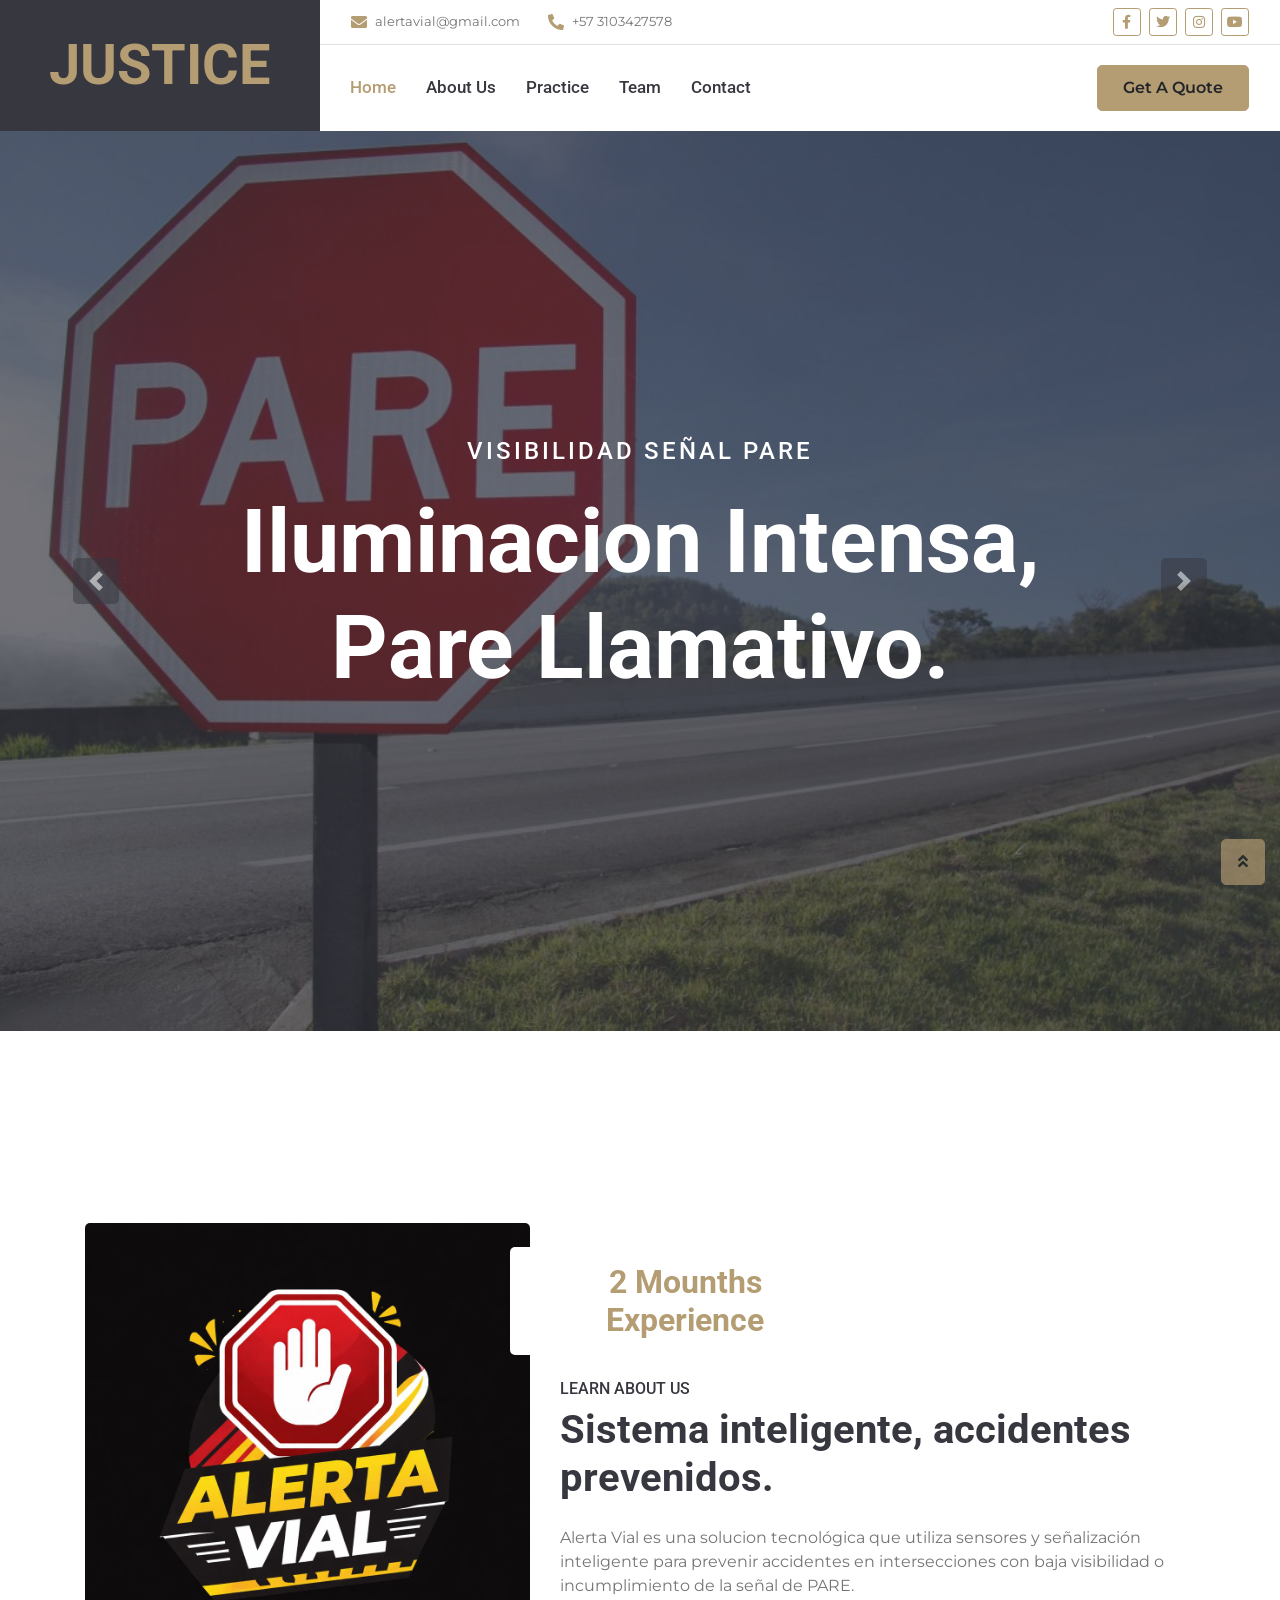
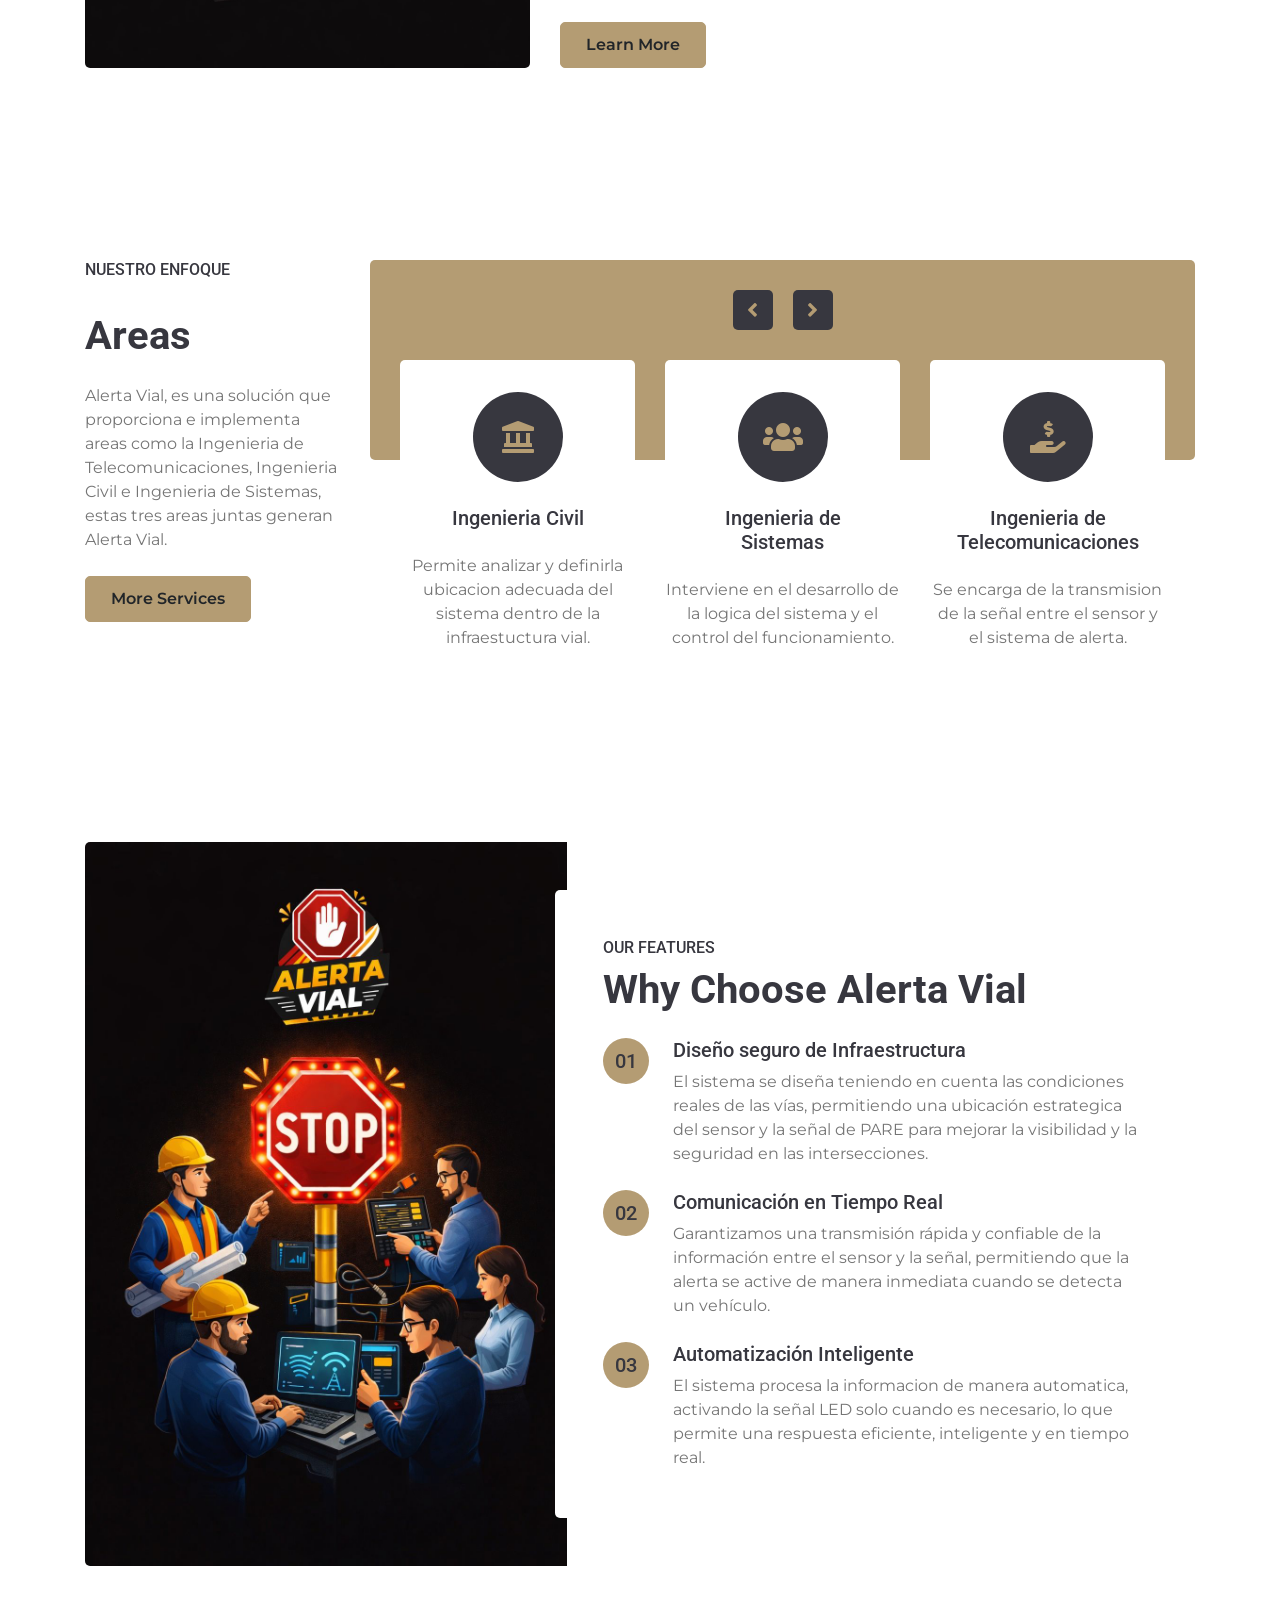
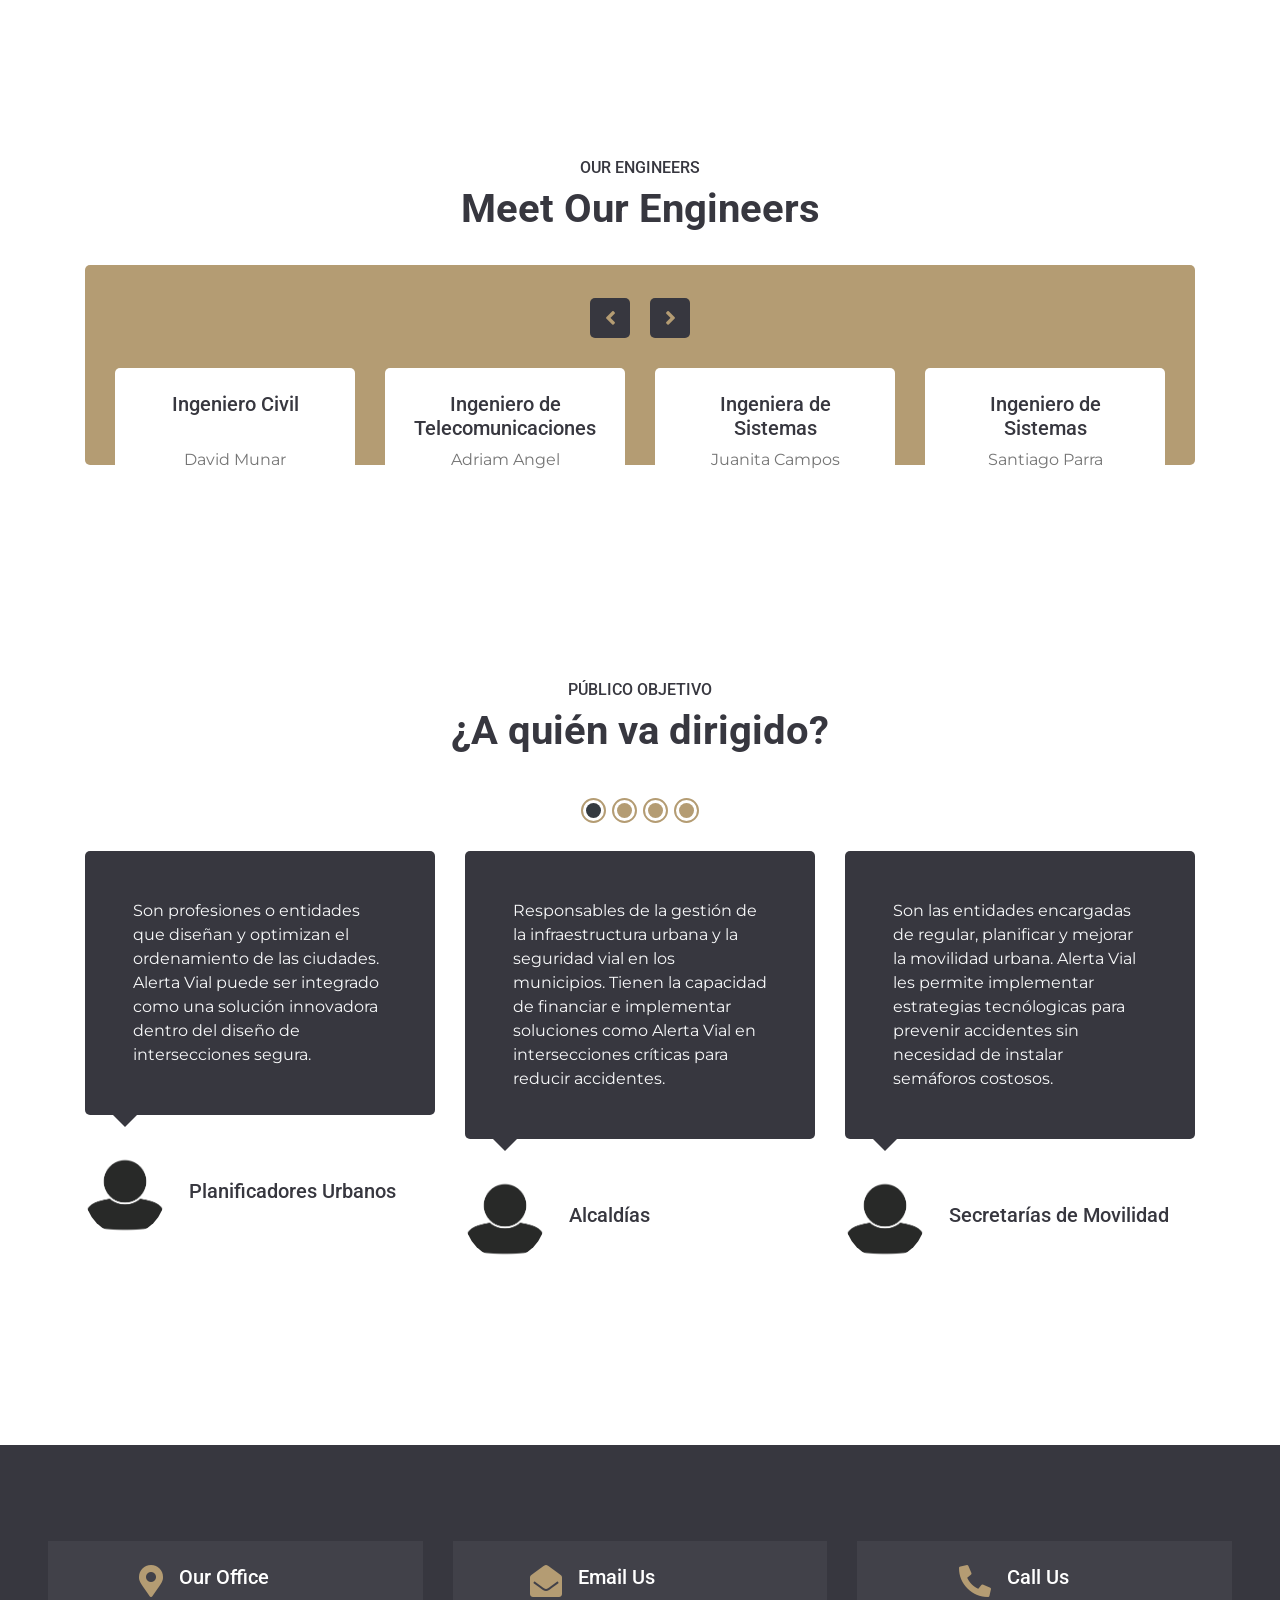
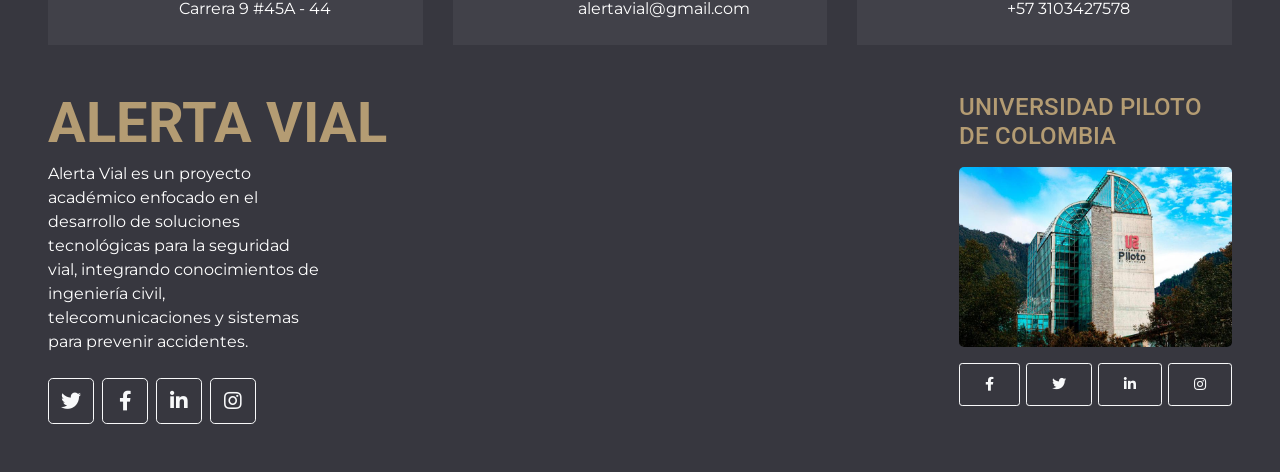
==== commit b84e59d7: "Index Terminado" ====
--- a/lawyer-website-template/index.html
+++ b/lawyer-website-template/index.html
@@ -232,12 +232,12 @@
       <div class="container py-5">
         <div class="row">
           <div class="col-lg-5">
-            <img class="img-fluid rounded" src="img/about.jpg" alt="" />
+            <img class="img-fluid rounded" src="img/AlertaVial-logoNegro.jpeg" alt="" />
           </div>
           <div class="col-lg-7 mt-4 mt-lg-0">
             <h2
               class="position-relative text-center bg-white text-primary rounded p-3 mt-4 mb-4 d-none d-lg-block"
-              style="width: 350px; margin-left: -205px"
+              style="width: 350px; margin-left: -50px"
             >
               2 Mounths Experience
             </h2>
@@ -334,8 +334,8 @@
           <div class="col-lg-6" style="min-height: 500px">
             <div class="position-relative h-100 rounded overflow-hidden">
               <img
-                class="position-absolute w-100 h-100"
-                src="img/feature.jpg"
+                class="position-absolute w 90 h-100"
+                src="img/AlertaVial-Equipo.jpeg"
                 style="object-fit: cover"
               />
             </div>
@@ -417,7 +417,7 @@
                 <br>
                 <p class="mb-3 px-4">David Munar</p>
                 <div class="team-img position-relative">
-                  <img class="img-fluid" src="img/team-1.jpg" alt="" />
+                  <img class="img-fluid" src="" alt="" />
                   <div class="team-social">
                     <a class="btn btn-outline-light btn-square mx-1" href="#"
                       ><i class="fab fa-twitter"></i
@@ -437,7 +437,7 @@
                 <h5 class="mb-2 px-4">Ingeniero de Telecomunicaciones</h5>
                 <p class="mb-3 px-4">Adriam Angel</p>
                 <div class="team-img position-relative">
-                  <img class="img-fluid" src="img/team-2.jpg" alt="" />
+                  <img class="img-fluid" src="" alt="" />
                   <div class="team-social">
                     <a class="btn btn-outline-light btn-square mx-1" href="#"
                       ><i class="fab fa-twitter"></i
@@ -457,7 +457,7 @@
                 <h5 class="mb-2 px-4">Ingeniera de Sistemas</h5>
                 <p class="mb-3 px-4">Juanita Campos</p>
                 <div class="team-img position-relative">
-                  <img class="img-fluid" src="img/team-3.jpg" alt="" />
+                  <img class="img-fluid" src="" alt="" />
                   <div class="team-social">
                     <a class="btn btn-outline-light btn-square mx-1" href="#"
                       ><i class="fab fa-twitter"></i
@@ -477,7 +477,7 @@
                 <h5 class="mb-2 px-4">Ingeniero de Sistemas</h5>
                 <p class="mb-3 px-4">Santiago Parra</p>
                 <div class="team-img position-relative">
-                  <img class="img-fluid" src="img/team-4.jpg" alt="" />
+                  <img class="img-fluid" src="" alt="" />
                   <div class="team-social">
                     <a class="btn btn-outline-light btn-square mx-1" href="#"
                       ><i class="fab fa-twitter"></i
@@ -497,7 +497,7 @@
                 <h5 class="mb-2 px-4">Ingeniero de Sistemas</h5>
                 <p class="mb-3 px-4">Juan Diego Galindo</p>
                 <div class="team-img position-relative">
-                  <img class="img-fluid" src="img/team-5.jpg" alt="" />
+                  <img class="img-fluid" src="" alt="" />
                   <div class="team-social">
                     <a class="btn btn-outline-light btn-square mx-1" href="#"
                       ><i class="fab fa-twitter"></i
@@ -536,7 +536,7 @@
             <div class="d-flex align-items-center pt-3">
               <img
                 class="img-fluid rounded-circle"
-                src="img/testimonial-1.jpg"
+                src="img/LogoPersonas.png"
                 style="width: 80px; height: 80px"
                 alt=""
               />
@@ -555,7 +555,7 @@
             <div class="d-flex align-items-center pt-3">
               <img
                 class="img-fluid rounded-circle"
-                src="img/testimonial-2.jpg"
+                src="img/LogoPersonas.png"
                 style="width: 80px; height: 80px"
                 alt=""
               />
@@ -574,7 +574,7 @@
             <div class="d-flex align-items-center pt-3">
               <img
                 class="img-fluid rounded-circle"
-                src="img/testimonial-3.jpg"
+                src="img/LogoPersonas.png"
                 style="width: 80px; height: 80px"
                 alt=""
               />
@@ -593,7 +593,7 @@
             <div class="d-flex align-items-center pt-3">
               <img
                 class="img-fluid rounded-circle"
-                src="img/testimonial-4.jpg"
+                src="img/LogoPersonas.png"
                 style="width: 80px; height: 80px"
                 alt=""
               />
@@ -658,8 +658,8 @@
             </h1>
           </a>
           <p>
-            Volup amet magna clita tempor. Tempor sea eos vero ipsum. Lorem
-            lorem sit sed elitr sed kasd et
+            Alerta Vial es un proyecto académico enfocado en el desarrollo de soluciones tecnológicas para la seguridad vial,
+            integrando conocimientos de ingeniería civil, telecomunicaciones y sistemas para prevenir accidentes.
           </p>
           <div class="d-flex justify-content-start mt-4">
             <a class="btn btn-lg btn-outline-light btn-lg-square mr-2" href="#"
@@ -676,24 +676,41 @@
             ></a>
           </div>
         </div>
+        
         <div class="col-lg-3 col-md-6 mb-5">
-          <h4 class="font-weight-semi-bold text-primary mb-4">Newsletter</h4>
-          <p>
-            Rebum labore lorem dolores kasd est, et ipsum amet et at kasd, ipsum
-            sea tempor magna tempor. Accu kasd sed ea duo ipsum.
-          </p>
-          <div class="w-100">
-            <div class="input-group">
-              <input
-                type="text"
-                class="form-control border-0"
-                style="padding: 25px"
-                placeholder="Your Email"
-              />
-              <div class="input-group-append">
-                <button class="btn btn-primary px-4">Sign Up</button>
-              </div>
-            </div>
+        </div>
+        <div class="col-lg-3 col-md-6 mb-5">
+        </div>
+
+        <div class="col-lg-3 col-md-6 mb-5">
+  <!-- Título más grande -->
+        <h4 class="text-primary text-uppercase mb-3">
+          Universidad Piloto de Colombia
+        </h4>
+
+  <!-- Imagen grande -->
+        <div class="mb-3">
+        <img 
+          src="img/FotoUniversidadPiloto.jpg" 
+          class="img-fluid w-100 rounded"
+          style="height: 180px; object-fit: cover;"
+          >
+        </div>
+
+  <!-- Redes centradas debajo -->
+        <div class="d-flex justify-content-between">
+          <a class="btn btn-outline-light btn-sm" href="#">
+          <i class="fab fa-facebook-f"></i>
+          </a>
+            <a class="btn btn-outline-light btn-sm" href="#">
+            <i class="fab fa-twitter"></i>
+            </a>
+            <a class="btn btn-outline-light btn-sm" href="#">
+              <i class="fab fa-linkedin-in"></i>
+            </a>
+            <a class="btn btn-outline-light btn-sm" href="#">
+              <i class="fab fa-instagram"></i>
+            </a>
           </div>
         </div>
       </div>
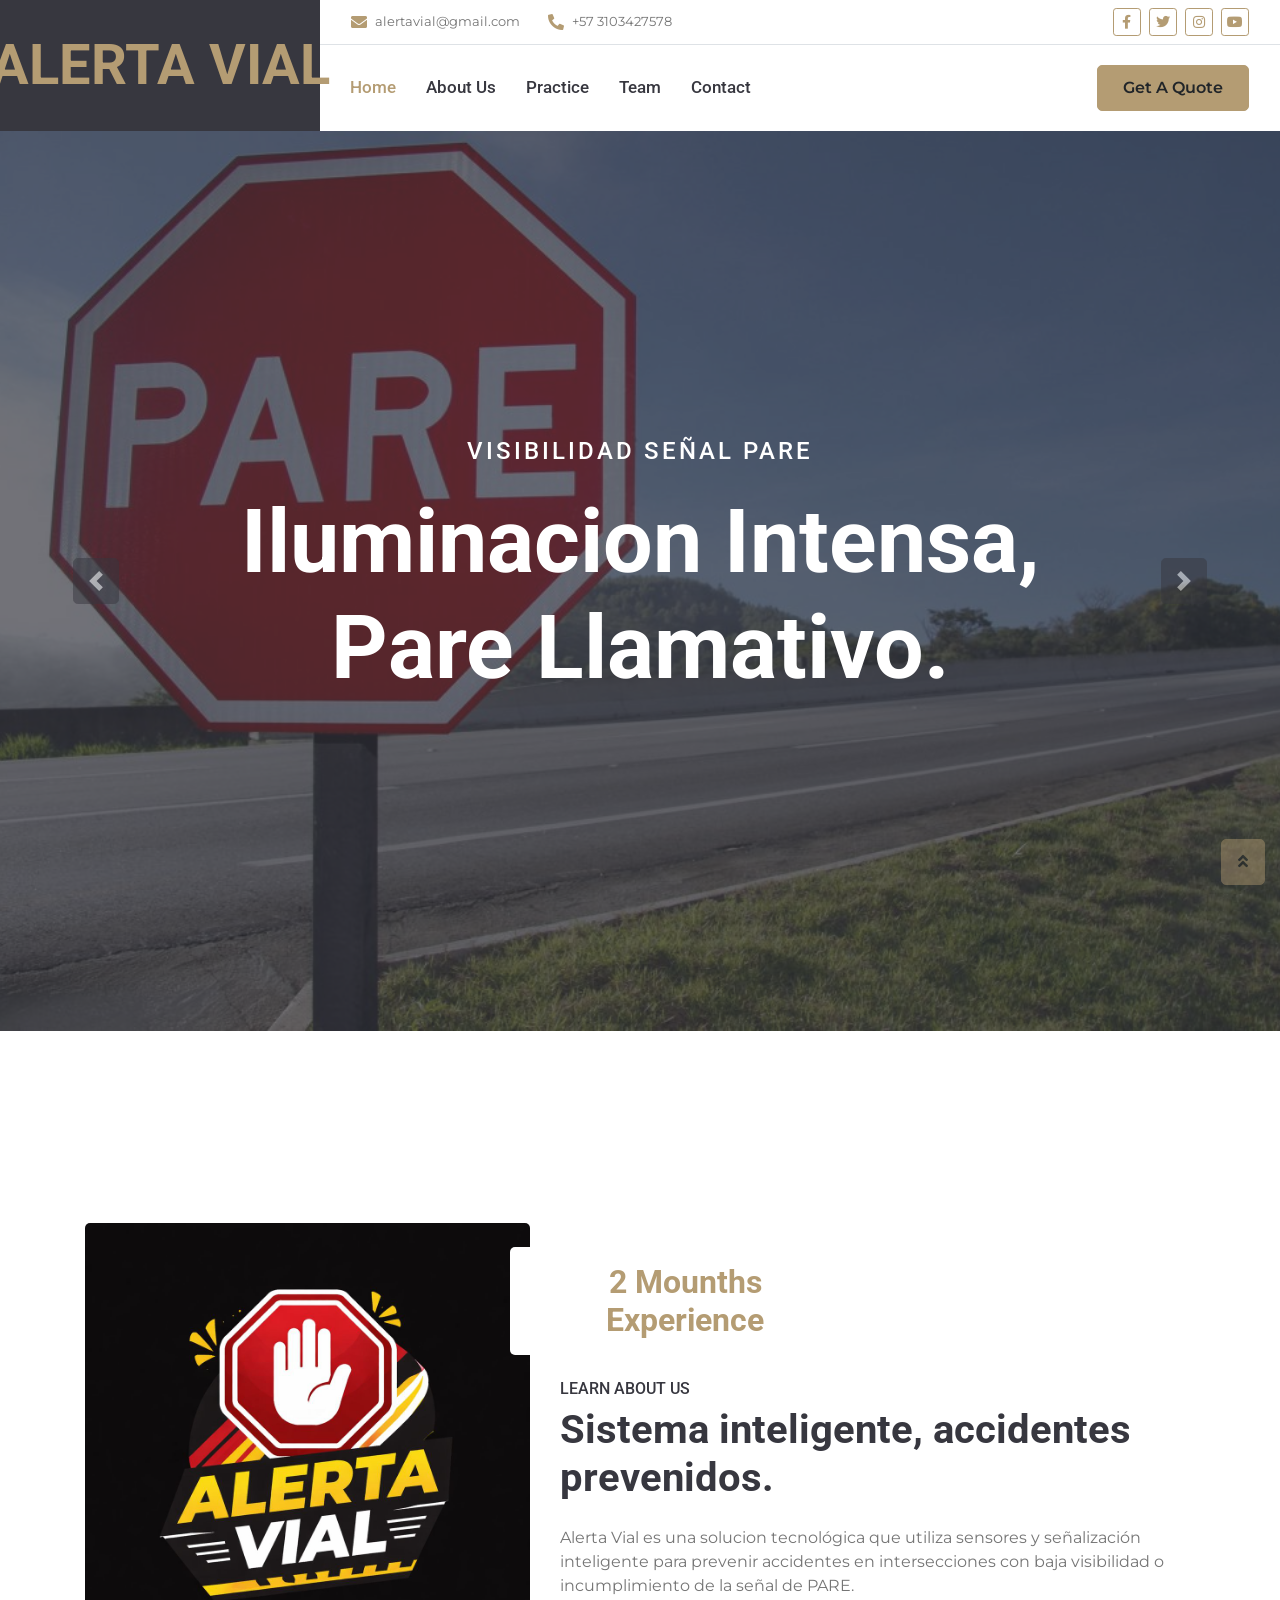
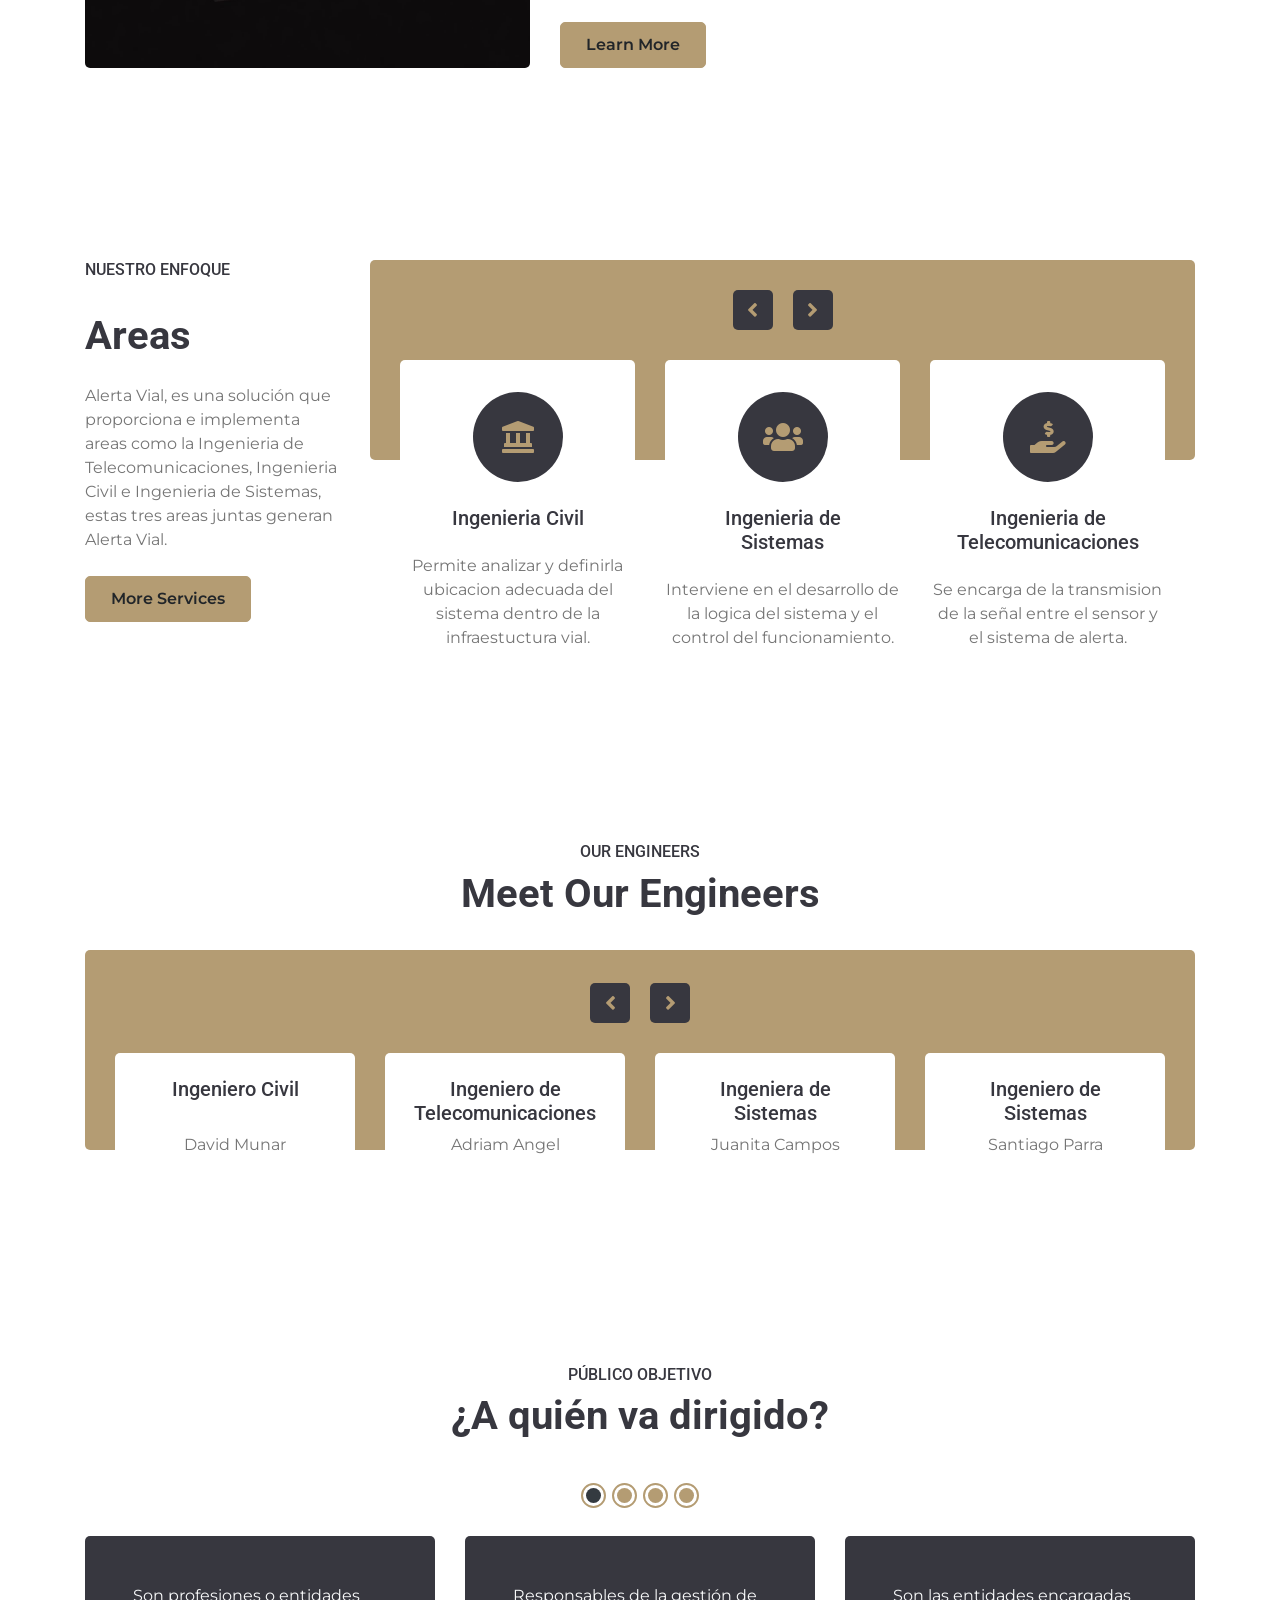
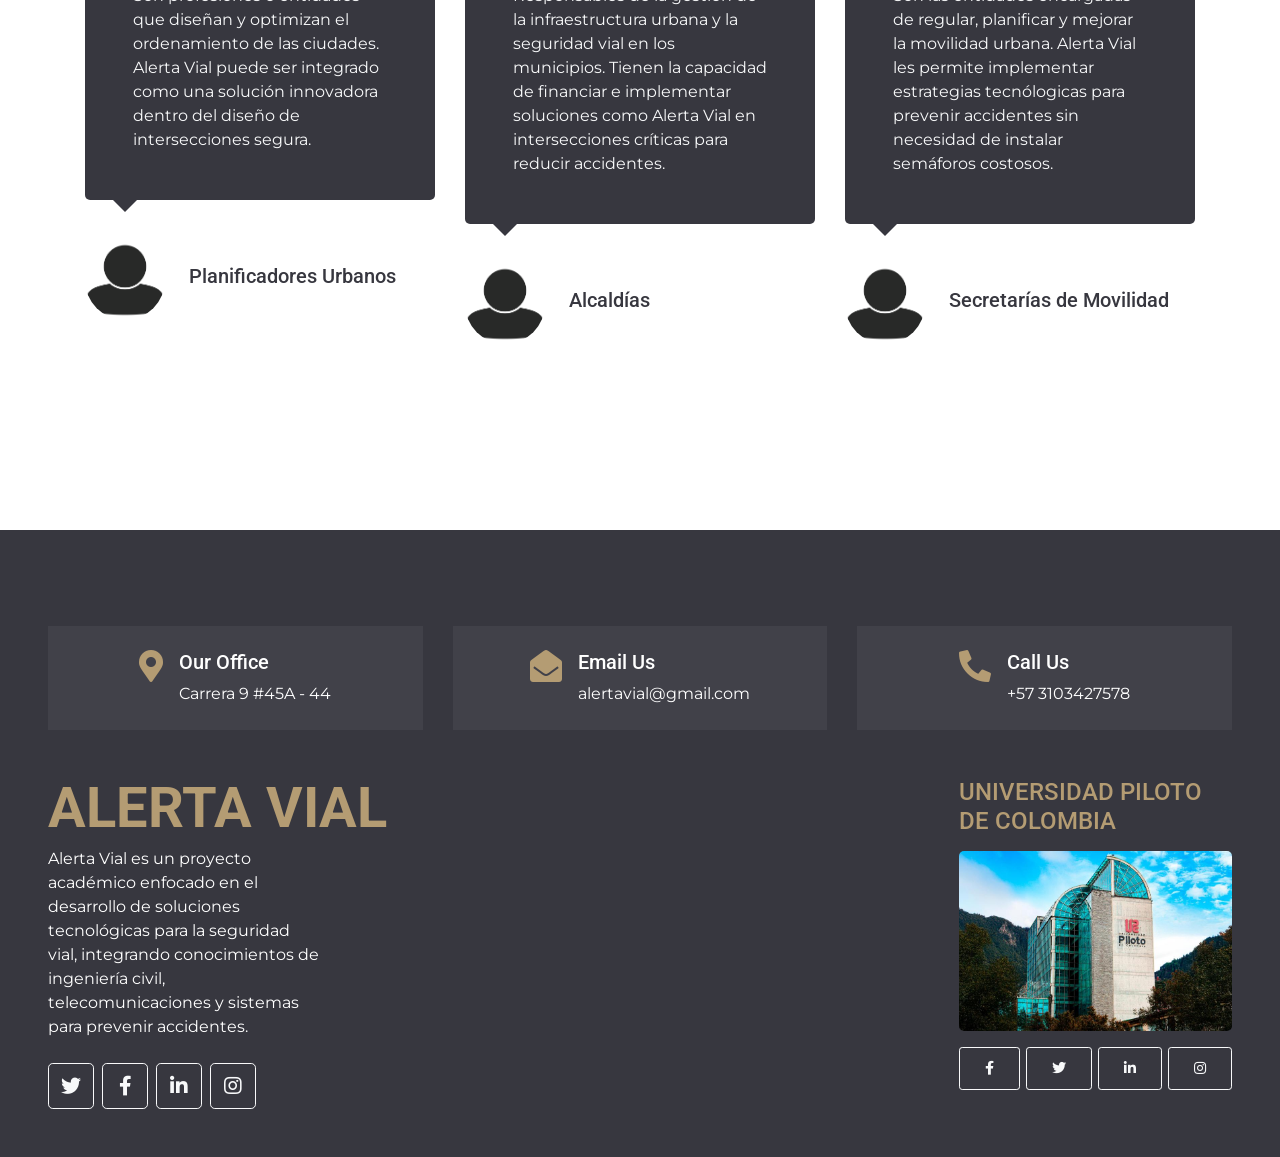
==== commit 4338c52c: "About Us 95% terminado y actualizacion index" ====
--- a/lawyer-website-template/index.html
+++ b/lawyer-website-template/index.html
@@ -8,7 +8,7 @@
     <meta content="Free HTML Templates" name="description" />
 
     <!-- Favicon -->
-    <link href="img/favicon.ico" rel="icon" />
+    <link href="img/AlertaVial-logoBlanco.jpeg" rel="icon" />
 
     <!-- Google Web Fonts -->
     <link rel="preconnect" href="https://fonts.gstatic.com" />
@@ -43,7 +43,7 @@
             href="index.html"
             class="navbar-brand w-100 h-100 m-0 p-0 d-flex align-items-center justify-content-center"
           >
-            <h1 class="m-0 display-4 text-primary text-uppercase">Justice</h1>
+            <h1 class="m-0 display-4 text-primary text-uppercase">Alerta Vial</h1>
           </a>
         </div>
         <div class="col-lg-9">
@@ -326,76 +326,7 @@
       </div>
     </div>
     <!-- Services End -->
-
-    <!-- Features Start -->
-    <div class="container-fluid py-5">
-      <div class="container py-5">
-        <div class="row">
-          <div class="col-lg-6" style="min-height: 500px">
-            <div class="position-relative h-100 rounded overflow-hidden">
-              <img
-                class="position-absolute w 90 h-100"
-                src="img/AlertaVial-Equipo.jpeg"
-                style="object-fit: cover"
-              />
-            </div>
-          </div>
-          <div class="col-lg-6 pt-5 pb-lg-5">
-            <div class="feature-text bg-white rounded p-lg-5">
-              <h6 class="text-uppercase">Our Features</h6>
-              <h1 class="mb-4">Why Choose Alerta Vial</h1>
-              <div class="d-flex mb-4">
-                <div
-                  class="btn-primary btn-lg-square px-3"
-                  style="border-radius: 50px"
-                >
-                  <h5 class="text-secondary m-0">01</h5>
-                </div>
-                <div class="ml-4">
-                  <h5>Diseño seguro de Infraestructura</h5>
-                  <p class="m-0">
-                    El sistema se diseña teniendo en cuenta las condiciones reales de las vías, permitiendo una ubicación
-                    estrategica del sensor y la señal de PARE para mejorar la visibilidad y la seguridad en las intersecciones.
-                  </p>
-                </div>
-              </div>
-              <div class="d-flex mb-4">
-                <div
-                  class="btn-primary btn-lg-square px-3"
-                  style="border-radius: 50px"
-                >
-                  <h5 class="text-secondary m-0">02</h5>
-                </div>
-                <div class="ml-4">
-                  <h5>Comunicación en Tiempo Real</h5>
-                  <p class="m-0">
-                    Garantizamos una transmisión rápida y confiable de la información entre el sensor y la señal, permitiendo
-                    que la alerta se active de manera inmediata cuando se detecta un vehículo.
-                  </p>
-                </div>
-              </div>
-              <div class="d-flex">
-                <div
-                  class="btn-primary btn-lg-square px-3"
-                  style="border-radius: 50px"
-                >
-                  <h5 class="text-secondary m-0">03</h5>
-                </div>
-                <div class="ml-4">
-                  <h5>Automatización Inteligente</h5>
-                  <p class="m-0">
-                    El sistema procesa la informacion de manera automatica, activando la señal LED solo cuando es necesario,
-                    lo que permite una respuesta eficiente, inteligente y en tiempo real.
-                  </p>
-                </div>
-              </div>
-            </div>
-          </div>
-        </div>
-      </div>
-    </div>
-    <!-- Features End -->
-
+     
     <!-- Team Start -->
     <div class="container-fluid py-5">
       <div class="container py-5">
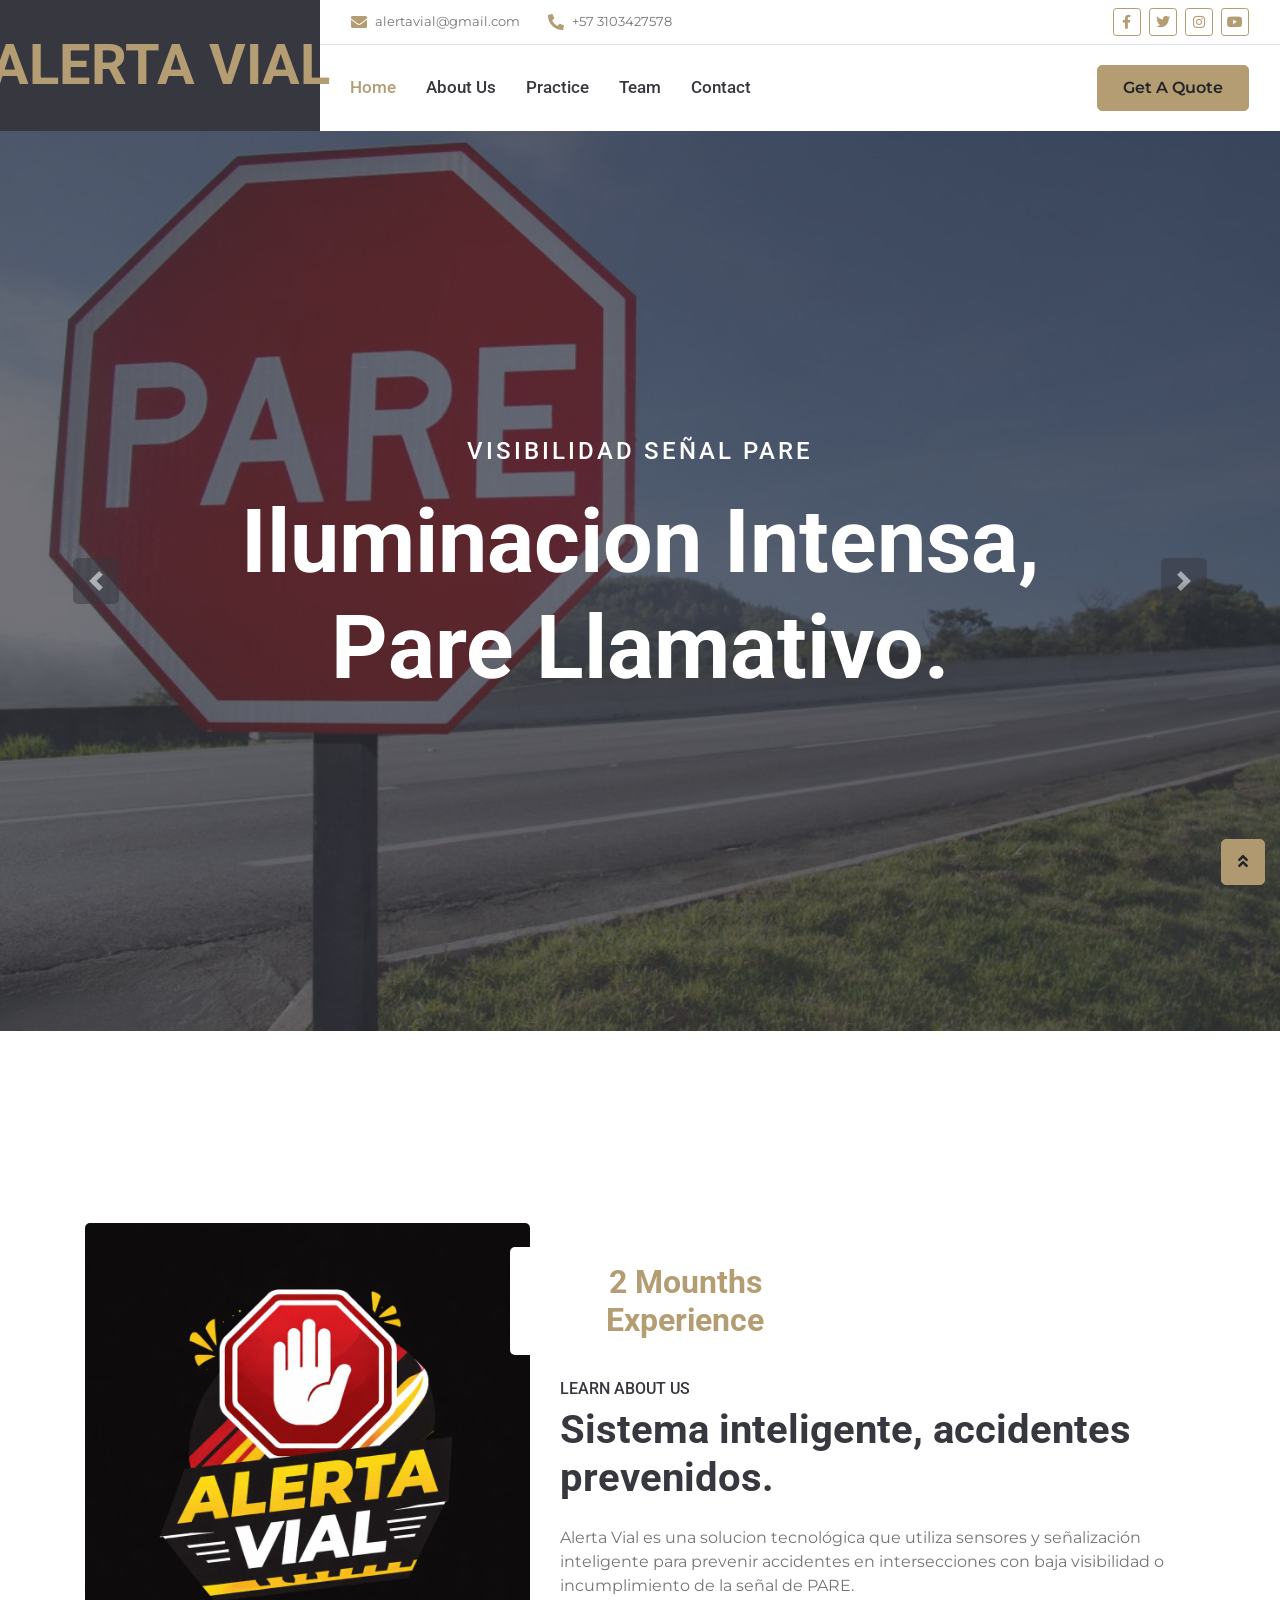
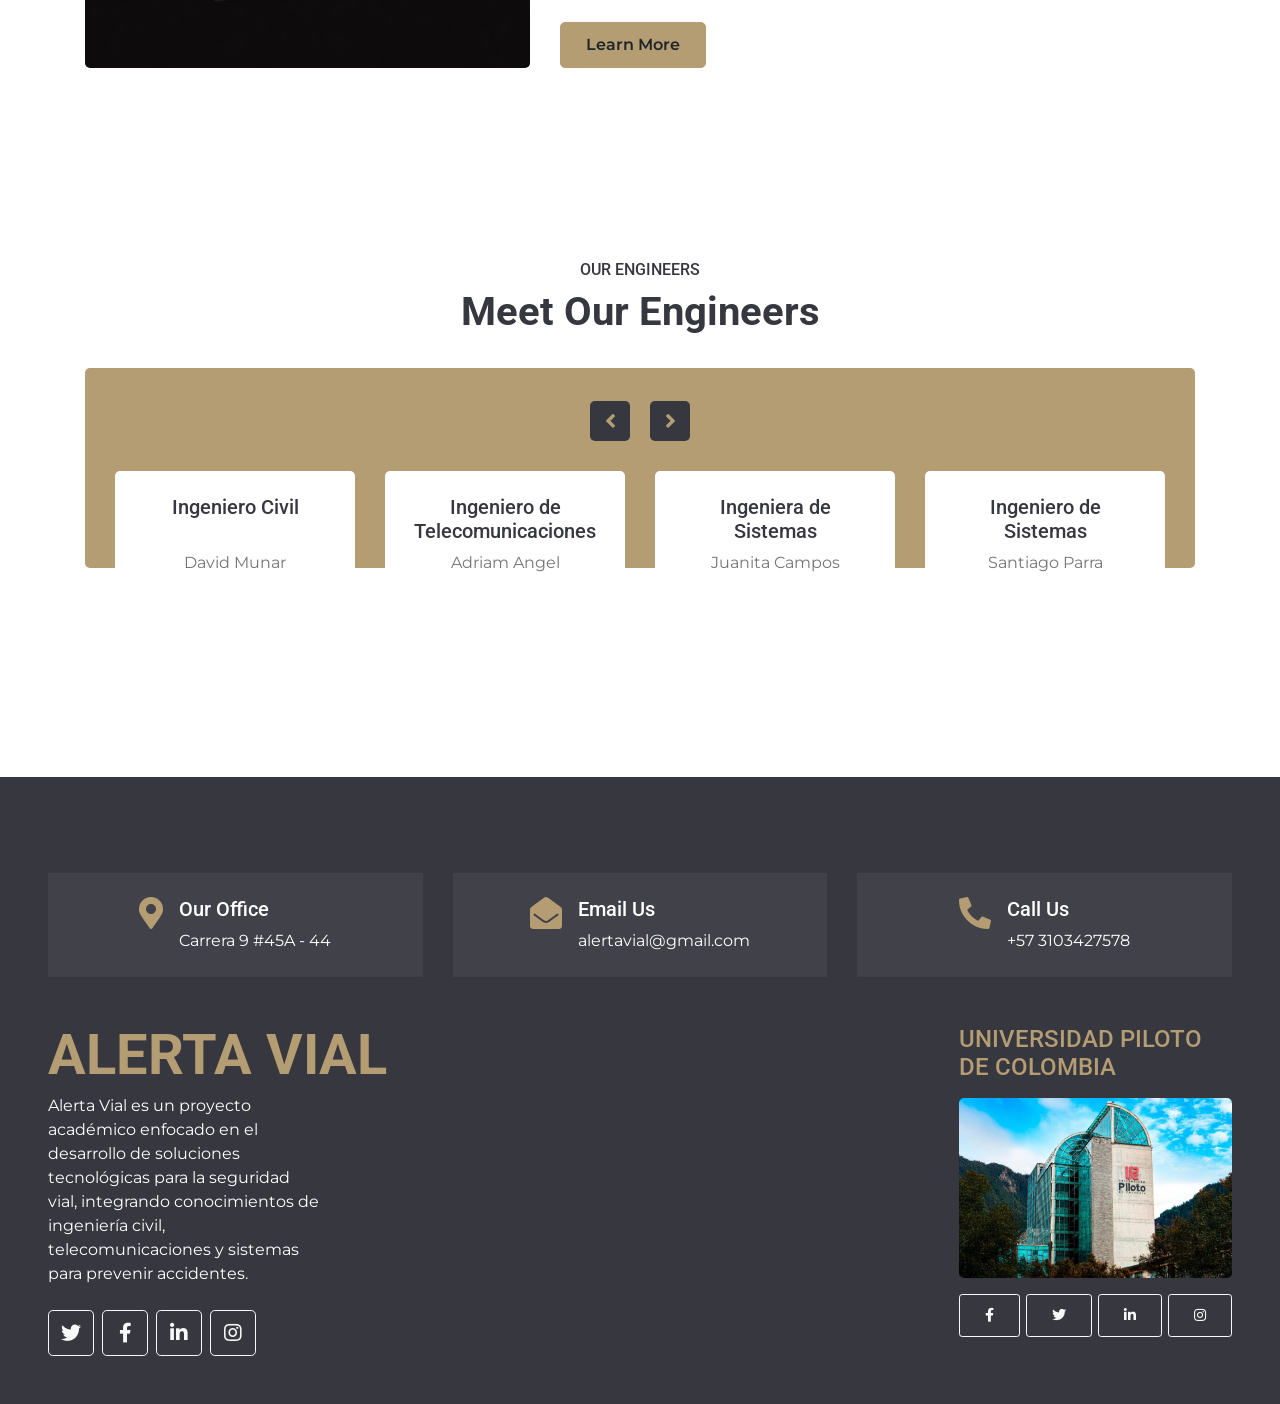
==== commit 4fca6952: "service 95% terminado y actualizacion index" ====
--- a/lawyer-website-template/index.html
+++ b/lawyer-website-template/index.html
@@ -256,77 +256,6 @@
     </div>
     <!-- About End -->
 
-    <!-- Services Start -->
-    <div class="container-fluid py-5">
-      <div class="container py-5">
-        <div class="row">
-          <div class="col-lg-3">
-            <h6 class="text-uppercase">Nuestro Enfoque</h6>
-            <br>
-            <h1 class="mb-4">Areas</h1>
-            <p>
-                Alerta Vial, es una solución que proporciona e implementa areas como la Ingenieria de Telecomunicaciones,
-                Ingenieria Civil e Ingenieria de Sistemas, estas tres areas juntas generan Alerta Vial.
-            </p>
-            <a href="services.html" class="btn btn-primary mt-2">More Services</a>
-          </div>
-          <div class="col-lg-9 pt-5 pt-lg-0">
-            <div class="bg-primary rounded" style="height: 200px"></div>
-            <div
-              class="owl-carousel service-carousel position-relative"
-              style="margin-top: -100px; padding: 0 30px"
-            >
-              <div
-                class="d-flex flex-column align-items-center text-center bg-white rounded pt-4"
-              >
-                <div class="icon-box bg-secondary text-primary mt-2 mb-4">
-                  <i class="fa fa-2x fa-landmark"></i>
-                </div>
-                <h5 class="mb-4 px-4">Ingenieria Civil</h5>
-                <p class="m-0">
-                  Permite analizar y definirla ubicacion adecuada del sistema dentro de la infraestuctura vial.
-                </p>
-              </div>
-              <div
-                class="d-flex flex-column align-items-center text-center bg-white rounded pt-4"
-              >
-                <div class="icon-box bg-secondary text-primary mt-2 mb-4">
-                  <i class="fa fa-2x fa-users"></i>
-                </div>
-                <h5 class="mb-4 px-4">Ingenieria de Sistemas</h5>
-                <p class="m-0">
-                  Interviene en el desarrollo de la logica del sistema y el control del funcionamiento.
-                </p>
-              </div>
-              <div
-                class="d-flex flex-column align-items-center text-center bg-white rounded pt-4"
-              >
-                <div class="icon-box bg-secondary text-primary mt-2 mb-4">
-                  <i class="fa fa-2x fa-hand-holding-usd"></i>
-                </div>
-                <h5 class="mb-4 px-4">Ingenieria de Telecomunicaciones</h5>
-                <p class="m-0">
-                  Se encarga de la transmision de la señal entre el sensor y el sistema de alerta.
-                </p>
-              </div>
-              <div
-                class="d-flex flex-column align-items-center text-center bg-white rounded pt-4"
-              >
-                <div class="icon-box bg-secondary text-primary mt-2 mb-4">
-                  <i class="fa fa-2x fa-gavel"></i>
-                </div>
-                <h5 class="mb-4 px-4">Solucion Alerta Vial</h5>
-                <p class="m-0">
-                  La integracion de estas tres ingenierias permite diseñar, comunicar y automatizar el sistema de manera eficiente.
-                </p>
-              </div>
-            </div>
-          </div>
-        </div>
-      </div>
-    </div>
-    <!-- Services End -->
-     
     <!-- Team Start -->
     <div class="container-fluid py-5">
       <div class="container py-5">
@@ -448,96 +377,7 @@
       </div>
     </div>
     <!-- Team End -->
-
-    <!-- Testimonial Start -->
-    <div class="container-fluid py-5">
-      <div class="container py-5">
-        <div class="text-center pb-5">
-          <h6 class="text-uppercase">Público Objetivo</h6>
-          <h1 class="mb-5">¿A quién va dirigido?</h1>
-        </div>
-        <div class="owl-carousel testimonial-carousel">
-          <div class="testimonial-item">
-            <div
-              class="testimonial-text position-relative bg-secondary text-light rounded p-5 mb-4"
-            >
-              Responsables de la gestión de la infraestructura urbana y la seguridad vial en los municipios. Tienen la
-              capacidad de financiar e implementar soluciones como Alerta Vial en intersecciones críticas para reducir accidentes.
-            </div>
-            <div class="d-flex align-items-center pt-3">
-              <img
-                class="img-fluid rounded-circle"
-                src="img/LogoPersonas.png"
-                style="width: 80px; height: 80px"
-                alt=""
-              />
-              <div class="pl-4">
-                <h5>Alcaldías</h5>
-              </div>
-            </div>
-          </div>
-          <div class="testimonial-item">
-            <div
-              class="testimonial-text position-relative bg-secondary text-light rounded p-5 mb-4"
-            >
-              Son las entidades encargadas de regular, planificar y mejorar la movilidad urbana. Alerta Vial les permite
-              implementar estrategias tecnólogicas para prevenir accidentes sin necesidad de instalar semáforos costosos.
-            </div>
-            <div class="d-flex align-items-center pt-3">
-              <img
-                class="img-fluid rounded-circle"
-                src="img/LogoPersonas.png"
-                style="width: 80px; height: 80px"
-                alt=""
-              />
-              <div class="pl-4">
-                <h5>Secretarías de Movilidad</h5>
-              </div>
-            </div>
-          </div>
-          <div class="testimonial-item">
-            <div
-              class="testimonial-text position-relative bg-secondary text-light rounded p-5 mb-4"
-            >
-              Estas entidades supervisan el cumplimiento de las normas de tránsito y trabajan en la reducción de la siniestralidad 
-              vial. El sistema sirve como herramienta de apoyo para reforzar el respeto de la señal de PARE.
-            </div>
-            <div class="d-flex align-items-center pt-3">
-              <img
-                class="img-fluid rounded-circle"
-                src="img/LogoPersonas.png"
-                style="width: 80px; height: 80px"
-                alt=""
-              />
-              <div class="pl-4">
-                <h5>Entidades de Tránsito</h5>
-              </div>
-            </div>
-          </div>
-          <div class="testimonial-item">
-            <div
-              class="testimonial-text position-relative bg-secondary text-light rounded p-5 mb-4"
-            >
-              Son profesiones o entidades que diseñan y optimizan el ordenamiento de las ciudades. Alerta Vial puede ser 
-              integrado como una solución innovadora dentro del diseño de intersecciones segura.
-            </div>
-            <div class="d-flex align-items-center pt-3">
-              <img
-                class="img-fluid rounded-circle"
-                src="img/LogoPersonas.png"
-                style="width: 80px; height: 80px"
-                alt=""
-              />
-              <div class="pl-4">
-                <h5>Planificadores Urbanos</h5>
-              </div>
-            </div>
-          </div>
-        </div>
-      </div>
-    </div>
-    <!-- Testimonial End -->
-
+     
     <!-- Footer Start -->
     <div
       class="container-fluid bg-secondary text-white pt-5 px-sm-3 px-md-5"
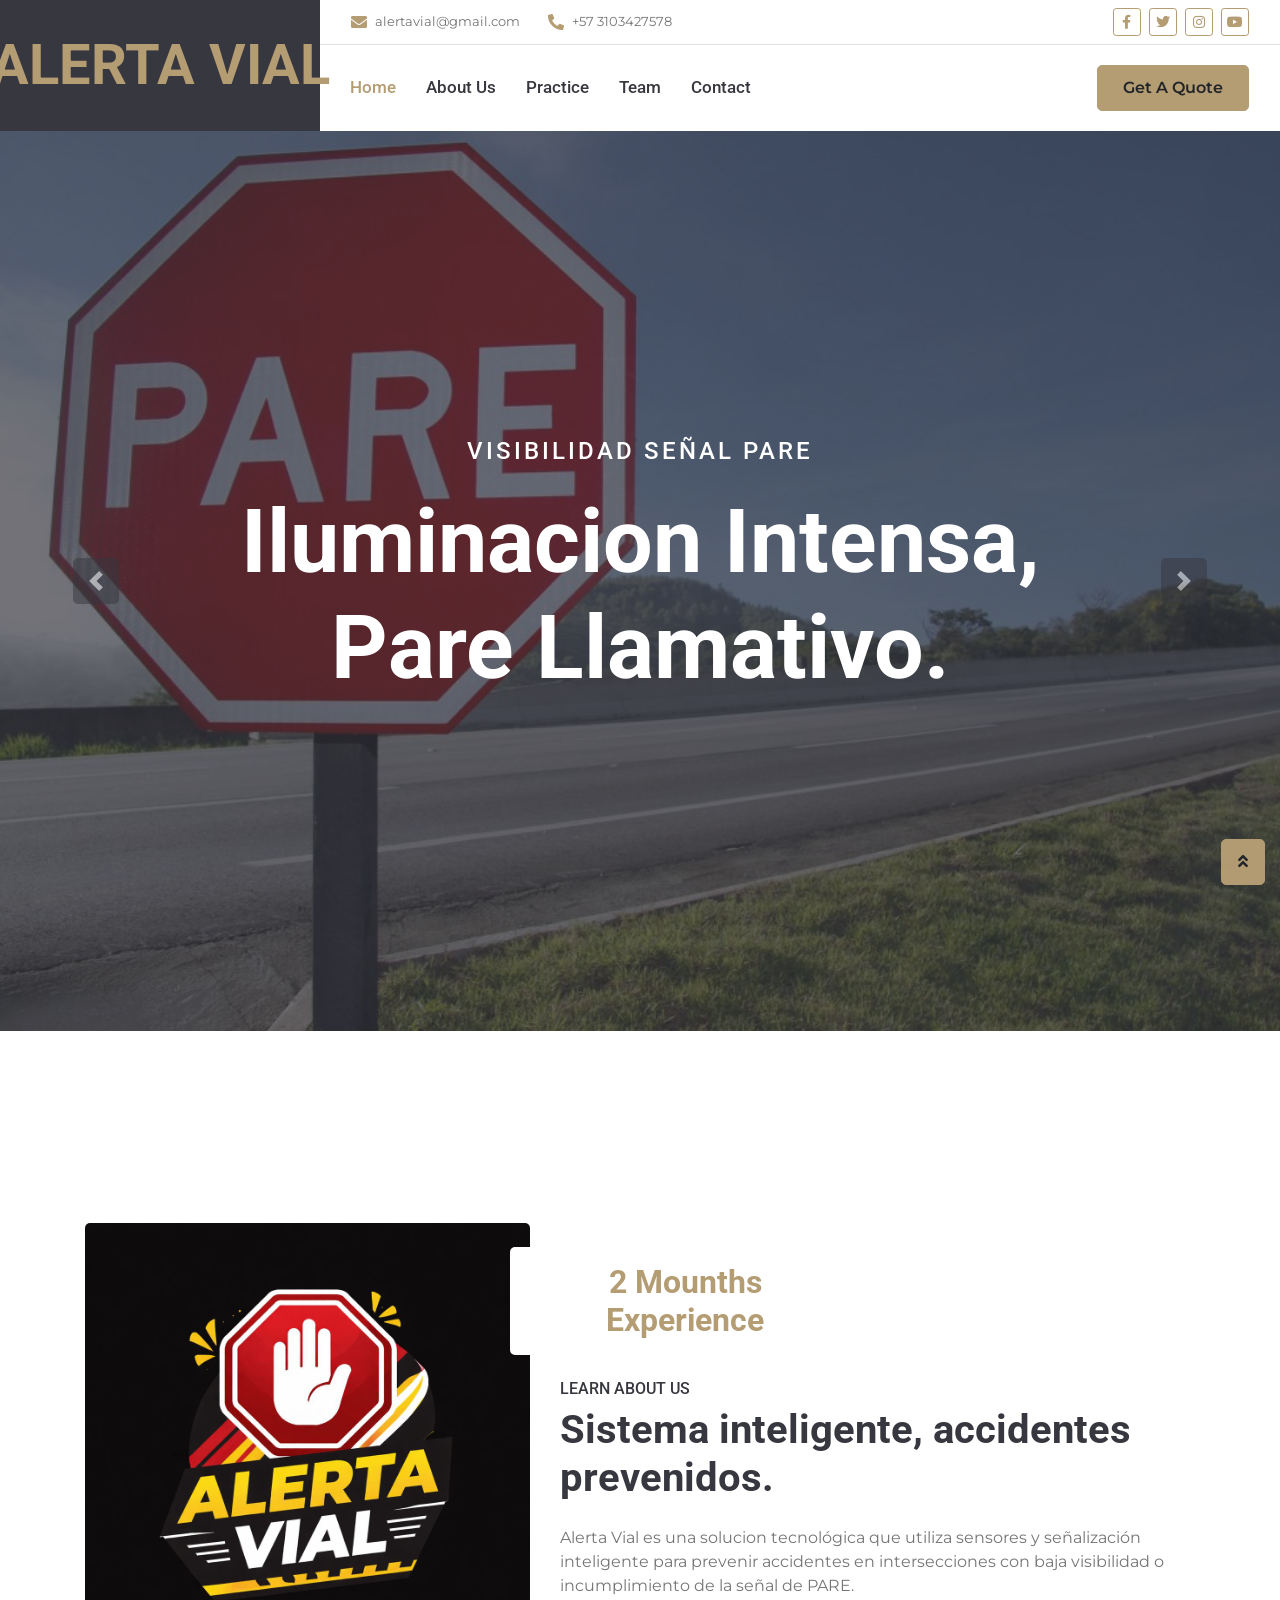
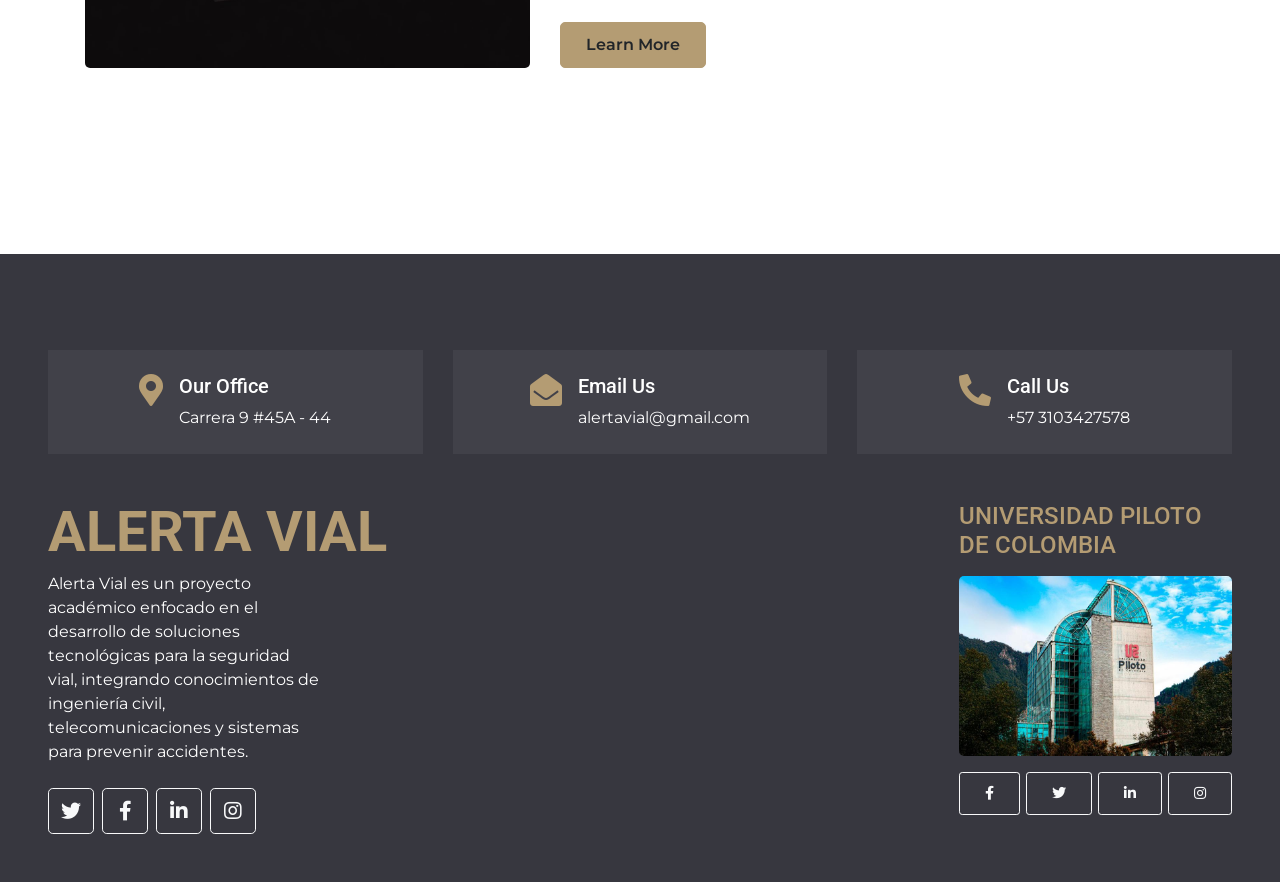
==== commit dcde8750: "team 95% terminado y actualizacion index" ====
--- a/lawyer-website-template/index.html
+++ b/lawyer-website-template/index.html
@@ -255,129 +255,7 @@
       </div>
     </div>
     <!-- About End -->
-
-    <!-- Team Start -->
-    <div class="container-fluid py-5">
-      <div class="container py-5">
-        <div class="text-center pb-2">
-          <h6 class="text-uppercase">Our Engineers</h6>
-          <h1 class="mb-4">Meet Our Engineers</h1>
-        </div>
-        <div class="row">
-          <div class="col-12">
-            <div class="bg-primary rounded" style="height: 200px"></div>
-            <div
-              class="owl-carousel team-carousel position-relative"
-              style="margin-top: -97px; padding: 0 30px"
-            >
-              <div
-                class="team-item text-center bg-white rounded overflow-hidden pt-4"
-              >
-                <h5 class="mb-2 px-4">Ingeniero Civil</h5>
-                <br>
-                <p class="mb-3 px-4">David Munar</p>
-                <div class="team-img position-relative">
-                  <img class="img-fluid" src="" alt="" />
-                  <div class="team-social">
-                    <a class="btn btn-outline-light btn-square mx-1" href="#"
-                      ><i class="fab fa-twitter"></i
-                    ></a>
-                    <a class="btn btn-outline-light btn-square mx-1" href="#"
-                      ><i class="fab fa-facebook-f"></i
-                    ></a>
-                    <a class="btn btn-outline-light btn-square mx-1" href="#"
-                      ><i class="fab fa-linkedin-in"></i
-                    ></a>
-                  </div>
-                </div>
-              </div>
-              <div
-                class="team-item text-center bg-white rounded overflow-hidden pt-4"
-              >
-                <h5 class="mb-2 px-4">Ingeniero de Telecomunicaciones</h5>
-                <p class="mb-3 px-4">Adriam Angel</p>
-                <div class="team-img position-relative">
-                  <img class="img-fluid" src="" alt="" />
-                  <div class="team-social">
-                    <a class="btn btn-outline-light btn-square mx-1" href="#"
-                      ><i class="fab fa-twitter"></i
-                    ></a>
-                    <a class="btn btn-outline-light btn-square mx-1" href="#"
-                      ><i class="fab fa-facebook-f"></i
-                    ></a>
-                    <a class="btn btn-outline-light btn-square mx-1" href="#"
-                      ><i class="fab fa-linkedin-in"></i
-                    ></a>
-                  </div>
-                </div>
-              </div>
-              <div
-                class="team-item text-center bg-white rounded overflow-hidden pt-4"
-              >
-                <h5 class="mb-2 px-4">Ingeniera de Sistemas</h5>
-                <p class="mb-3 px-4">Juanita Campos</p>
-                <div class="team-img position-relative">
-                  <img class="img-fluid" src="" alt="" />
-                  <div class="team-social">
-                    <a class="btn btn-outline-light btn-square mx-1" href="#"
-                      ><i class="fab fa-twitter"></i
-                    ></a>
-                    <a class="btn btn-outline-light btn-square mx-1" href="#"
-                      ><i class="fab fa-facebook-f"></i
-                    ></a>
-                    <a class="btn btn-outline-light btn-square mx-1" href="#"
-                      ><i class="fab fa-linkedin-in"></i
-                    ></a>
-                  </div>
-                </div>
-              </div>
-              <div
-                class="team-item text-center bg-white rounded overflow-hidden pt-4"
-              >
-                <h5 class="mb-2 px-4">Ingeniero de Sistemas</h5>
-                <p class="mb-3 px-4">Santiago Parra</p>
-                <div class="team-img position-relative">
-                  <img class="img-fluid" src="" alt="" />
-                  <div class="team-social">
-                    <a class="btn btn-outline-light btn-square mx-1" href="#"
-                      ><i class="fab fa-twitter"></i
-                    ></a>
-                    <a class="btn btn-outline-light btn-square mx-1" href="#"
-                      ><i class="fab fa-facebook-f"></i
-                    ></a>
-                    <a class="btn btn-outline-light btn-square mx-1" href="#"
-                      ><i class="fab fa-linkedin-in"></i
-                    ></a>
-                  </div>
-                </div>
-              </div>
-              <div
-                class="team-item text-center bg-white rounded overflow-hidden pt-4"
-              >
-                <h5 class="mb-2 px-4">Ingeniero de Sistemas</h5>
-                <p class="mb-3 px-4">Juan Diego Galindo</p>
-                <div class="team-img position-relative">
-                  <img class="img-fluid" src="" alt="" />
-                  <div class="team-social">
-                    <a class="btn btn-outline-light btn-square mx-1" href="#"
-                      ><i class="fab fa-twitter"></i
-                    ></a>
-                    <a class="btn btn-outline-light btn-square mx-1" href="#"
-                      ><i class="fab fa-facebook-f"></i
-                    ></a>
-                    <a class="btn btn-outline-light btn-square mx-1" href="#"
-                      ><i class="fab fa-linkedin-in"></i
-                    ></a>
-                  </div>
-                </div>
-              </div>
-            </div>
-          </div>
-        </div>
-      </div>
-    </div>
-    <!-- Team End -->
-     
+ 
     <!-- Footer Start -->
     <div
       class="container-fluid bg-secondary text-white pt-5 px-sm-3 px-md-5"
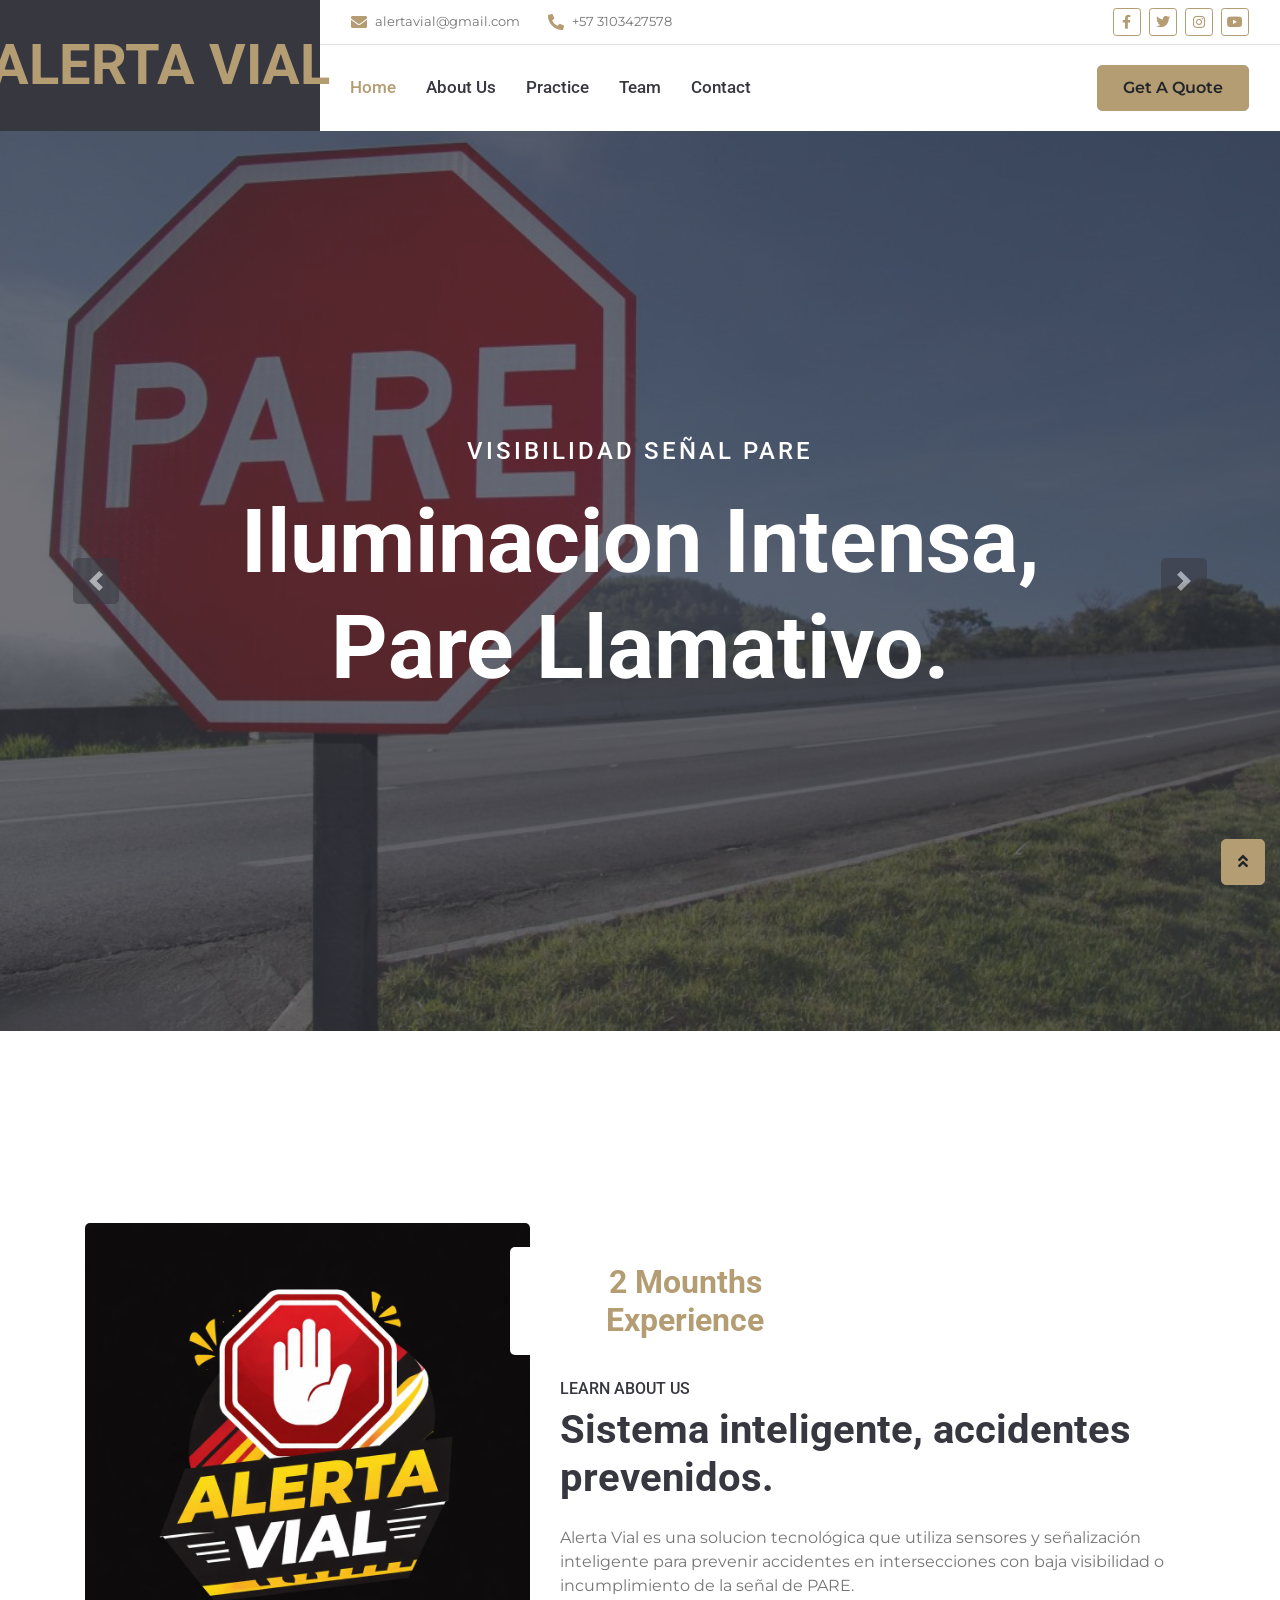
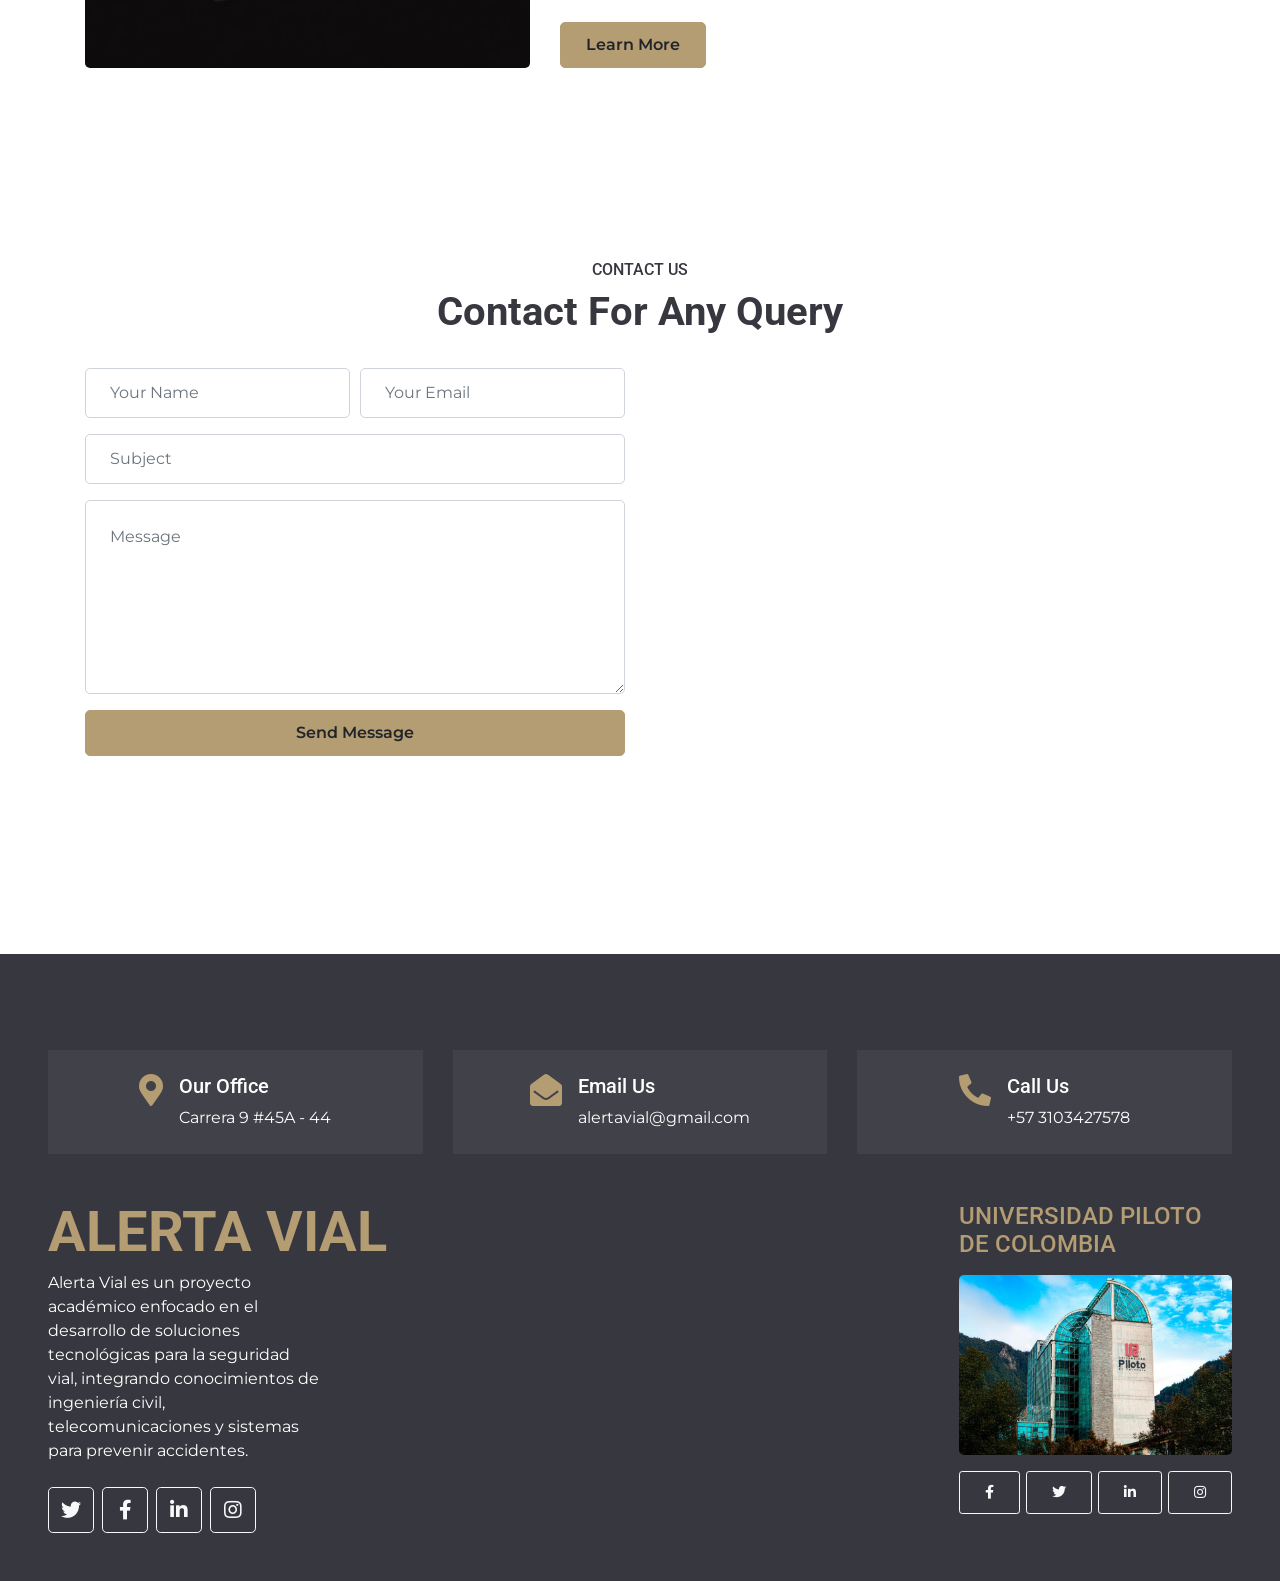
==== commit 24d36e07: "contact 95% terminado y actualizacion index" ====
--- a/lawyer-website-template/index.html
+++ b/lawyer-website-template/index.html
@@ -256,6 +256,54 @@
     </div>
     <!-- About End -->
  
+    <!-- Contact Start -->
+    <div class="container-fluid py-5">
+        <div class="container py-5">
+            <div class="text-center pb-2">
+                <h6 class="text-uppercase">Contact Us</h6>
+                <h1 class="mb-4">Contact For Any Query</h1>
+            </div>
+            <div class="row">
+                <div class="col-lg-6 mb-5 mb-lg-0">
+                    <div class="contact-form">
+                        <div id="success"></div>
+                        <form name="sentMessage" id="contactForm" novalidate="novalidate">
+                            <div class="form-row">
+                                <div class="col-sm-6 control-group">
+                                    <input type="text" class="form-control p-4" id="name" placeholder="Your Name" required="required" data-validation-required-message="Please enter your name" />
+                                    <p class="help-block text-danger"></p>
+                                </div>
+                                <div class="col-sm-6 control-group">
+                                    <input type="email" class="form-control p-4" id="email" placeholder="Your Email" required="required" data-validation-required-message="Please enter your email" />
+                                    <p class="help-block text-danger"></p>
+                                </div>
+                            </div>
+                            <div class="control-group">
+                                <input type="text" class="form-control p-4" id="subject" placeholder="Subject" required="required" data-validation-required-message="Please enter a subject" />
+                                <p class="help-block text-danger"></p>
+                            </div>
+                            <div class="control-group">
+                                <textarea class="form-control p-4" rows="6" id="message" placeholder="Message" required="required" data-validation-required-message="Please enter your message"></textarea>
+                                <p class="help-block text-danger"></p>
+                            </div>
+                            <div>
+                                <button class="btn btn-primary btn-block" type="submit" id="sendMessageButton">Send Message</button>
+                            </div>
+                        </form>
+                    </div>
+                </div>
+                <div class="col-lg-6" style="min-height: 400px;">
+                    <div class="position-relative h-100 rounded overflow-hidden">
+                        <iframe style="width: 100%; height: 100%; object-fit: cover;"
+                        src="https://www.google.com/maps/embed?pb=!1m18!1m12!1m3!1d3001156.4288297426!2d-78.01371936852176!3d42.72876761954724!2m3!1f0!2f0!3f0!3m2!1i1024!2i768!4f13.1!3m3!1m2!1s0x4ccc4bf0f123a5a9%3A0xddcfc6c1de189567!2sNew%20York%2C%20USA!5e0!3m2!1sen!2sbd!4v1603794290143!5m2!1sen!2sbd"
+                        frameborder="0" style="border:0;" allowfullscreen="" aria-hidden="false" tabindex="0"></iframe>
+                    </div>
+                </div>
+            </div>
+        </div>
+    </div>
+    <!-- Contact End -->
+
     <!-- Footer Start -->
     <div
       class="container-fluid bg-secondary text-white pt-5 px-sm-3 px-md-5"
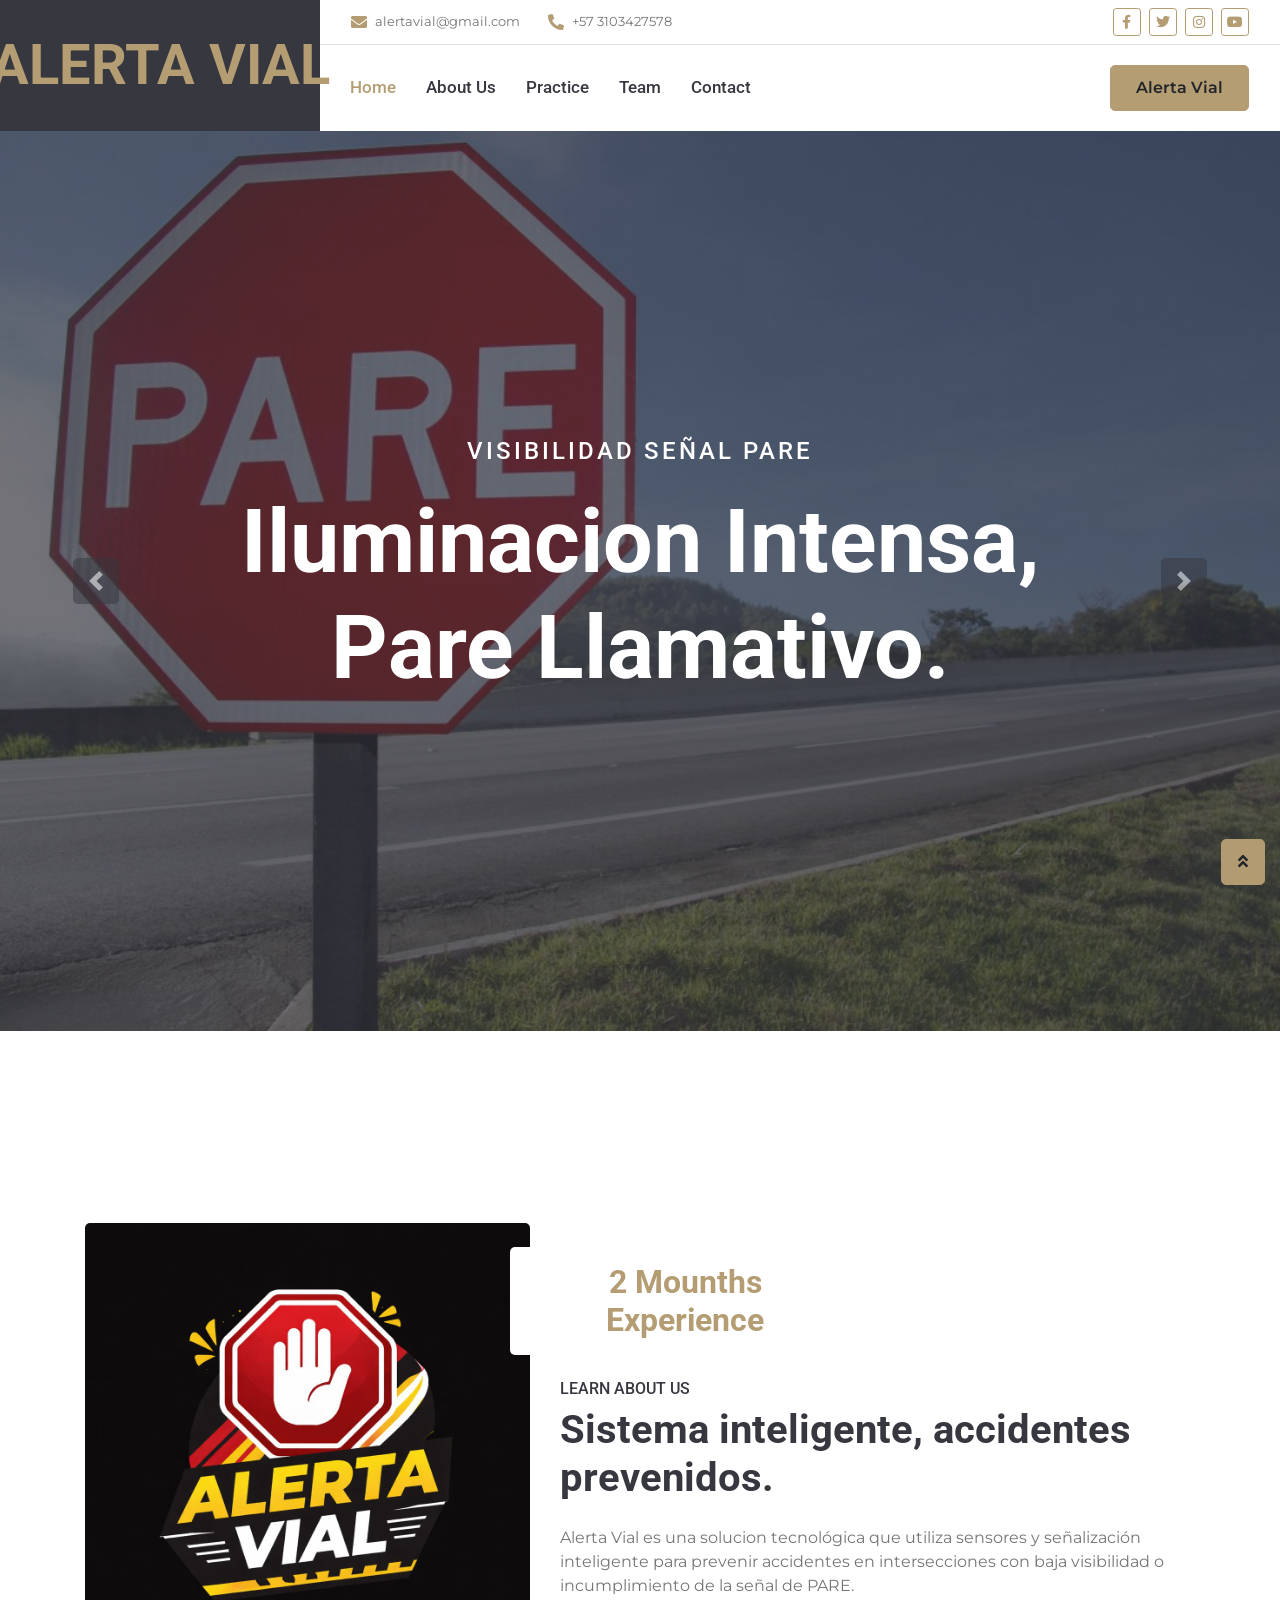
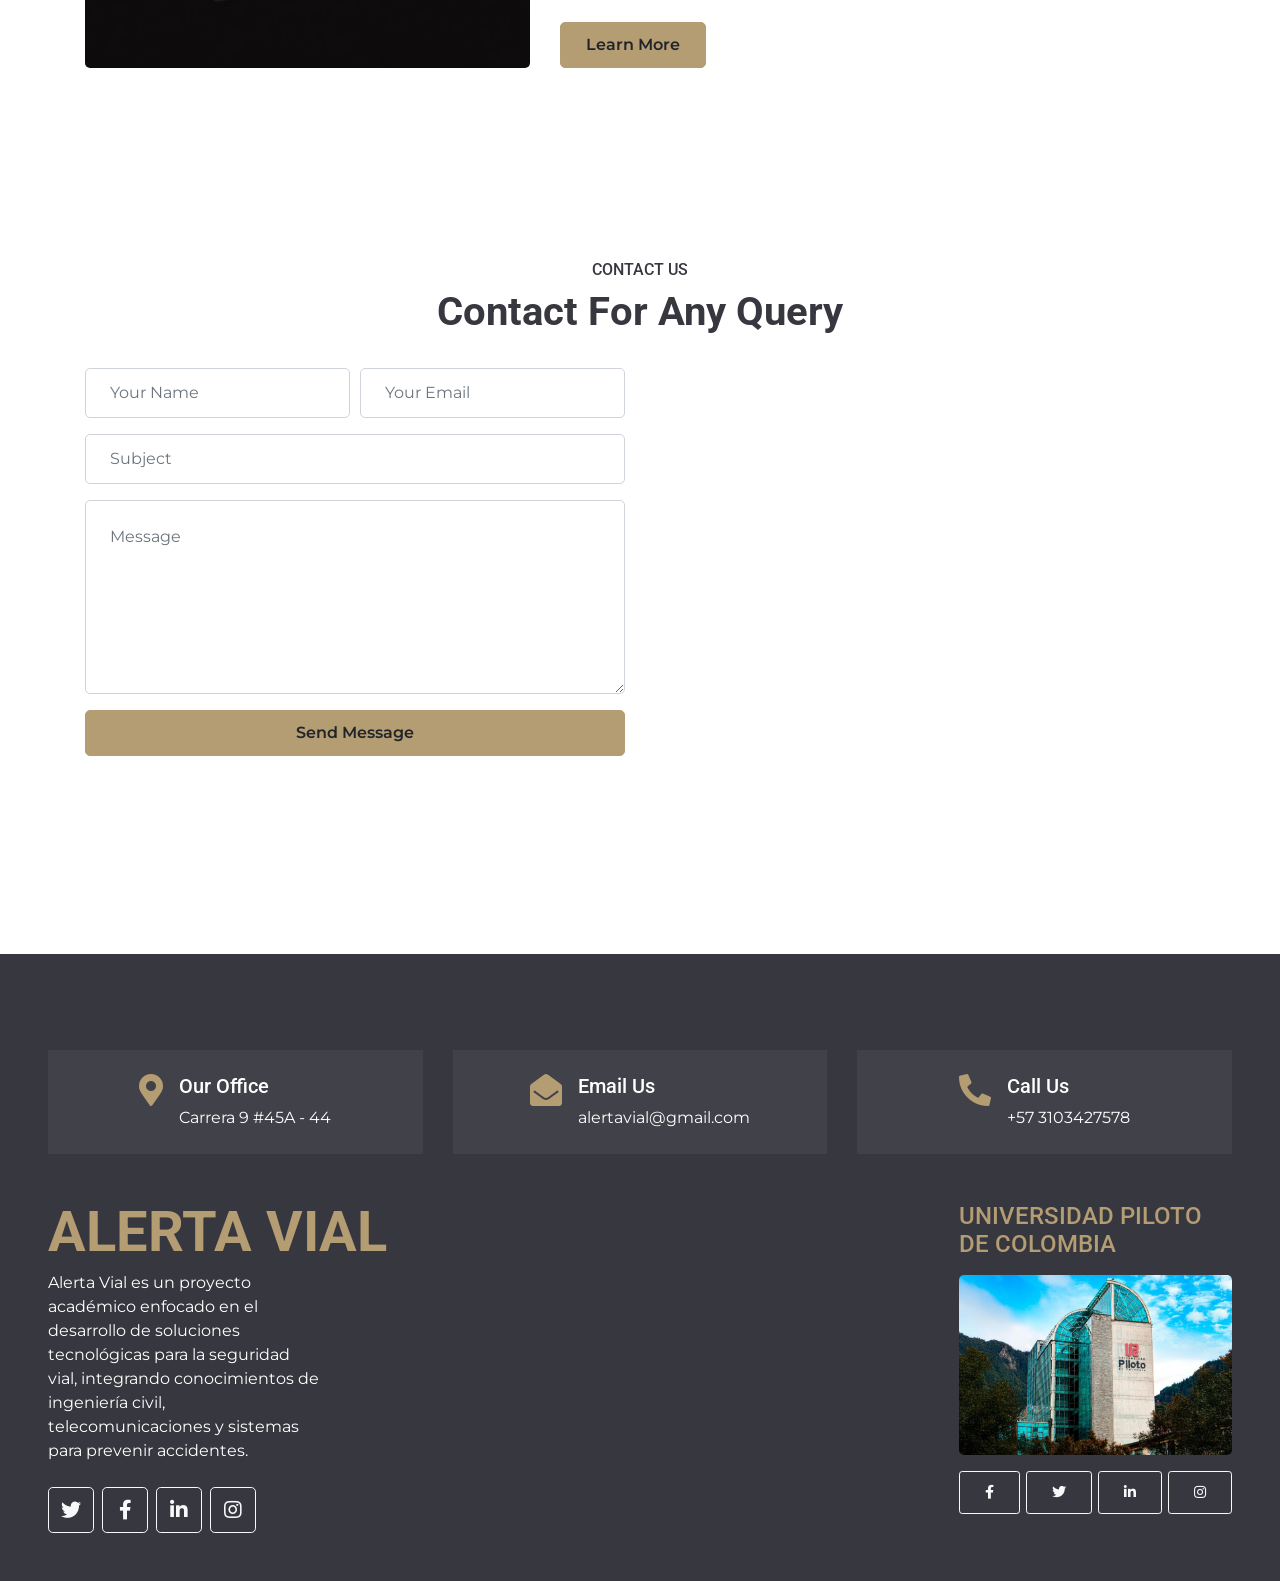
==== commit 97be7ec9: "Proyecto a un 85%" ====
--- a/lawyer-website-template/index.html
+++ b/lawyer-website-template/index.html
@@ -113,7 +113,7 @@
                 <a href="contact.html" class="nav-item nav-link">Contact</a>
               </div>
               <a href="" class="btn btn-primary mr-3 d-none d-lg-block"
-                >Get A Quote</a
+                >Alerta Vial</a
               >
             </div>
           </nav>
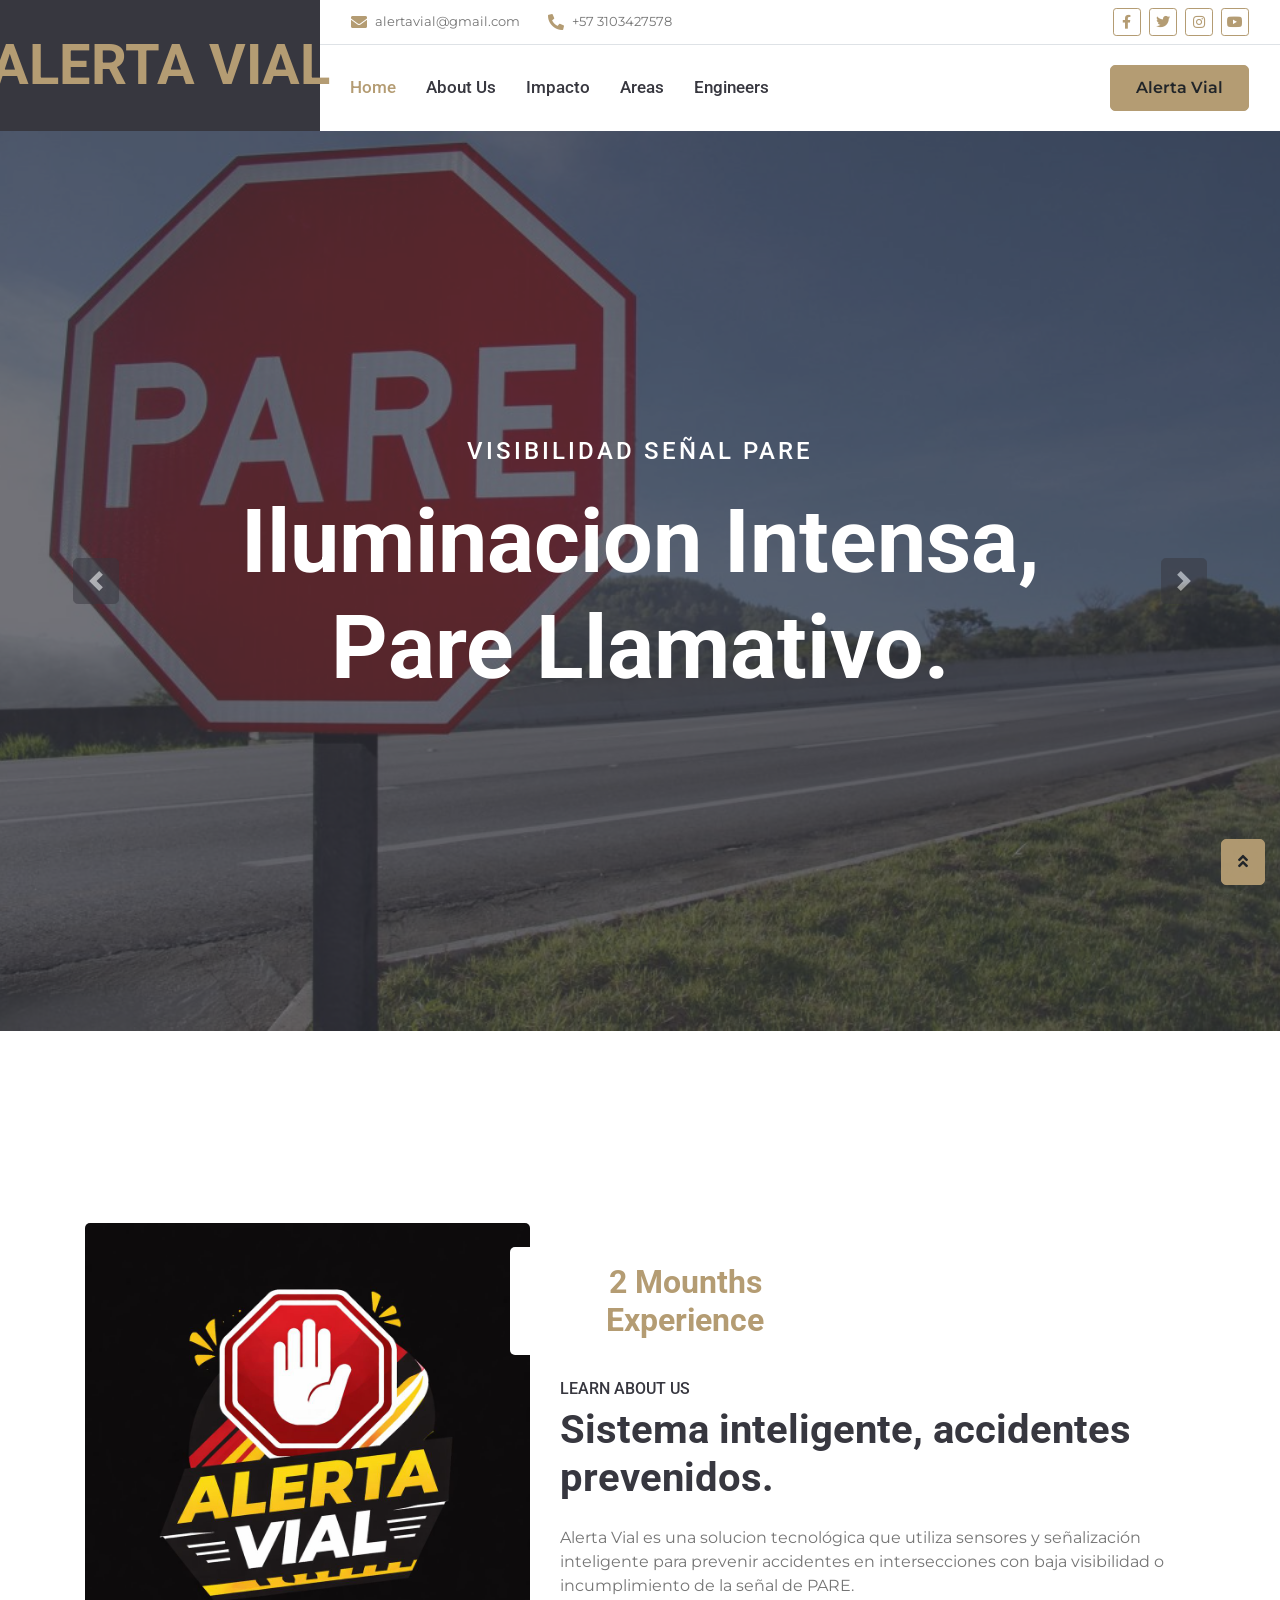
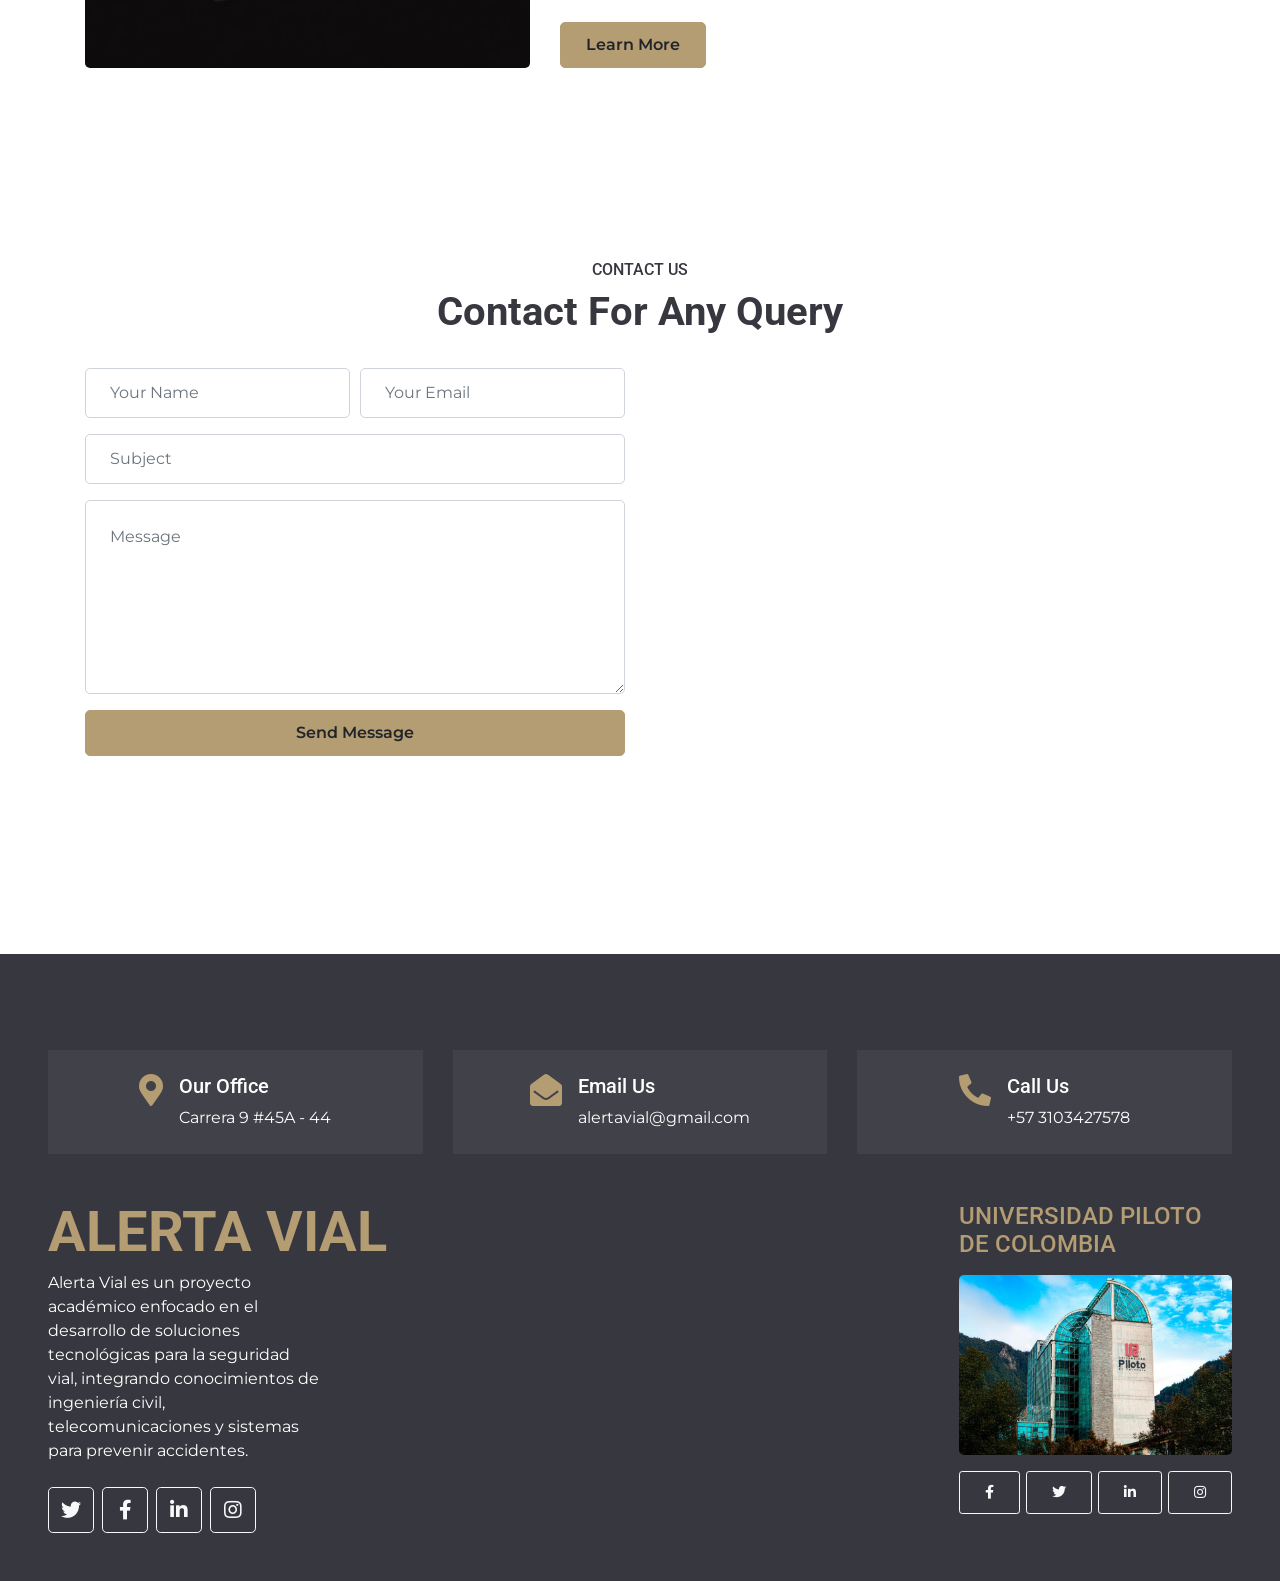
==== commit 6ccee109: "Proyecto a un 90%" ====
--- a/lawyer-website-template/index.html
+++ b/lawyer-website-template/index.html
@@ -108,9 +108,9 @@
               <div class="navbar-nav mr-auto py-0">
                 <a href="index.html" class="nav-item nav-link active">Home</a>
                 <a href="about.html" class="nav-item nav-link">About Us</a>
-                <a href="service.html" class="nav-item nav-link">Practice</a>
-                <a href="team.html" class="nav-item nav-link">Team</a>
-                <a href="contact.html" class="nav-item nav-link">Contact</a>
+                <a href="function.html" class="nav-item nav-link">Impacto</a>
+                <a href="practice.html" class="nav-item nav-link">Areas</a>
+                <a href="team.html" class="nav-item nav-link">Engineers</a>
               </div>
               <a href="" class="btn btn-primary mr-3 d-none d-lg-block"
                 >Alerta Vial</a
